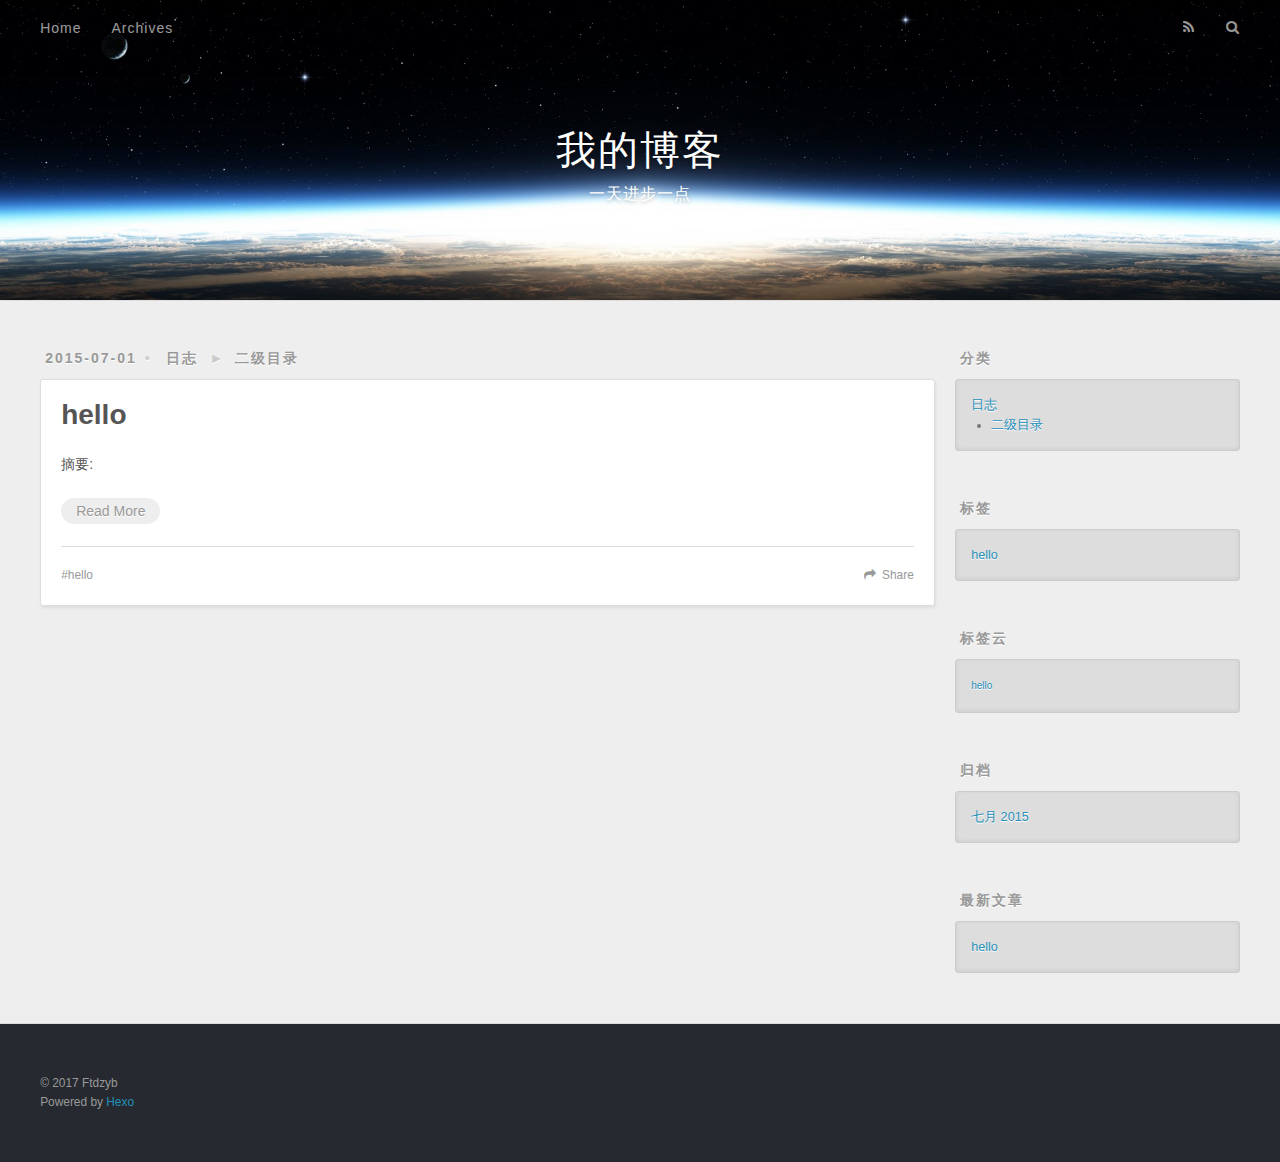
==== index.html @ 3e860e6c "Site updated: 2017-02-09 16:18:36" ====
<!DOCTYPE html>
<html>
<head>
  <meta charset="utf-8">
  
  <title>我的博客</title>
  <meta name="viewport" content="width=device-width, initial-scale=1, maximum-scale=1">
  <meta name="description" content="记录生活点滴">
<meta property="og:type" content="website">
<meta property="og:title" content="我的博客">
<meta property="og:url" content="https://ftdzyb.github.io/index.html">
<meta property="og:site_name" content="我的博客">
<meta property="og:description" content="记录生活点滴">
<meta name="twitter:card" content="summary">
<meta name="twitter:title" content="我的博客">
<meta name="twitter:description" content="记录生活点滴">
  
    <link rel="alternate" href="/atom.xml" title="我的博客" type="application/atom+xml">
  
  
    <link rel="icon" href="/favicon.png">
  
  
    <link href="//fonts.googleapis.com/css?family=Source+Code+Pro" rel="stylesheet" type="text/css">
  
  <link rel="stylesheet" href="/css/style.css">
  

</head>

<body>
  <div id="container">
    <div id="wrap">
      <header id="header">
  <div id="banner"></div>
  <div id="header-outer" class="outer">
    <div id="header-title" class="inner">
      <h1 id="logo-wrap">
        <a href="/" id="logo">我的博客</a>
      </h1>
      
        <h2 id="subtitle-wrap">
          <a href="/" id="subtitle">一天进步一点</a>
        </h2>
      
    </div>
    <div id="header-inner" class="inner">
      <nav id="main-nav">
        <a id="main-nav-toggle" class="nav-icon"></a>
        
          <a class="main-nav-link" href="/">Home</a>
        
          <a class="main-nav-link" href="/archives">Archives</a>
        
      </nav>
      <nav id="sub-nav">
        
          <a id="nav-rss-link" class="nav-icon" href="/atom.xml" title="RSS Feed"></a>
        
        <a id="nav-search-btn" class="nav-icon" title="搜索"></a>
      </nav>
      <div id="search-form-wrap">
        <form action="//google.com/search" method="get" accept-charset="UTF-8" class="search-form"><input type="search" name="q" results="0" class="search-form-input" placeholder="Search"><button type="submit" class="search-form-submit">&#xF002;</button><input type="hidden" name="sitesearch" value="https://ftdzyb.github.io"></form>
      </div>
    </div>
  </div>
</header>
      <div class="outer">
        <section id="main">
  
    <article id="post-hello-world" class="article article-type-post" itemscope itemprop="blogPost">
  <div class="article-meta">
    <a href="/2015/07/01/hello-world/" class="article-date">
  <time datetime="2015-07-01T14:37:23.000Z" itemprop="datePublished">2015-07-01</time>
</a>
    
  <div class="article-category">
    <a class="article-category-link" href="/categories/日志/">日志</a>►<a class="article-category-link" href="/categories/日志/二级目录/">二级目录</a>
  </div>

  </div>
  <div class="article-inner">
    
    
      <header class="article-header">
        
  
    <h1 itemprop="name">
      <a class="article-title" href="/2015/07/01/hello-world/">hello</a>
    </h1>
  

      </header>
    
    <div class="article-entry" itemprop="articleBody">
      
        <p>摘要:<br>
        
          <p class="article-more-link">
            <a href="/2015/07/01/hello-world/#more">Read More</a>
          </p>
        
      
    </div>
    <footer class="article-footer">
      <a data-url="https://ftdzyb.github.io/2015/07/01/hello-world/" data-id="ciyy2e02g0000ucvs8beqfg3p" class="article-share-link">Share</a>
      
      
  <ul class="article-tag-list"><li class="article-tag-list-item"><a class="article-tag-list-link" href="/tags/hello/">hello</a></li></ul>

    </footer>
  </div>
  
</article>


  

</section>
        
          <aside id="sidebar">
  
    
  <div class="widget-wrap">
    <h3 class="widget-title">分类</h3>
    <div class="widget">
      <ul class="category-list"><li class="category-list-item"><a class="category-list-link" href="/categories/日志/">日志</a><ul class="category-list-child"><li class="category-list-item"><a class="category-list-link" href="/categories/日志/二级目录/">二级目录</a></li></ul></li></ul>
    </div>
  </div>


  
    
  <div class="widget-wrap">
    <h3 class="widget-title">标签</h3>
    <div class="widget">
      <ul class="tag-list"><li class="tag-list-item"><a class="tag-list-link" href="/tags/hello/">hello</a></li></ul>
    </div>
  </div>


  
    
  <div class="widget-wrap">
    <h3 class="widget-title">标签云</h3>
    <div class="widget tagcloud">
      <a href="/tags/hello/" style="font-size: 10px;">hello</a>
    </div>
  </div>

  
    
  <div class="widget-wrap">
    <h3 class="widget-title">归档</h3>
    <div class="widget">
      <ul class="archive-list"><li class="archive-list-item"><a class="archive-list-link" href="/archives/2015/07/">七月 2015</a></li></ul>
    </div>
  </div>


  
    
  <div class="widget-wrap">
    <h3 class="widget-title">最新文章</h3>
    <div class="widget">
      <ul>
        
          <li>
            <a href="/2015/07/01/hello-world/">hello</a>
          </li>
        
      </ul>
    </div>
  </div>

  
</aside>
        
      </div>
      <footer id="footer">
  
  <div class="outer">
    <div id="footer-info" class="inner">
      &copy; 2017 Ftdzyb<br>
      Powered by <a href="http://hexo.io/" target="_blank">Hexo</a>
    </div>
  </div>
</footer>
    </div>
    <nav id="mobile-nav">
  
    <a href="/" class="mobile-nav-link">Home</a>
  
    <a href="/archives" class="mobile-nav-link">Archives</a>
  
</nav>
    

<script src="//ajax.googleapis.com/ajax/libs/jquery/2.0.3/jquery.min.js"></script>


  <link rel="stylesheet" href="/fancybox/jquery.fancybox.css">
  <script src="/fancybox/jquery.fancybox.pack.js"></script>


<script src="/js/script.js"></script>

  </div>
</body>
</html>
---- css/style.css ----
body {
  width: 100%;
}
body:before,
body:after {
  content: "";
  display: table;
}
body:after {
  clear: both;
}
html,
body,
div,
span,
applet,
object,
iframe,
h1,
h2,
h3,
h4,
h5,
h6,
p,
blockquote,
pre,
a,
abbr,
acronym,
address,
big,
cite,
code,
del,
dfn,
em,
img,
ins,
kbd,
q,
s,
samp,
small,
strike,
strong,
sub,
sup,
tt,
var,
dl,
dt,
dd,
ol,
ul,
li,
fieldset,
form,
label,
legend,
table,
caption,
tbody,
tfoot,
thead,
tr,
th,
td {
  margin: 0;
  padding: 0;
  border: 0;
  outline: 0;
  font-weight: inherit;
  font-style: inherit;
  font-family: inherit;
  font-size: 100%;
  vertical-align: baseline;
}
body {
  line-height: 1;
  color: #000;
  background: #fff;
}
ol,
ul {
  list-style: none;
}
table {
  border-collapse: separate;
  border-spacing: 0;
  vertical-align: middle;
}
caption,
th,
td {
  text-align: left;
  font-weight: normal;
  vertical-align: middle;
}
a img {
  border: none;
}
input,
button {
  margin: 0;
  padding: 0;
}
input::-moz-focus-inner,
button::-moz-focus-inner {
  border: 0;
  padding: 0;
}
@font-face {
  font-family: FontAwesome;
  font-style: normal;
  font-weight: normal;
  src: url("fonts/fontawesome-webfont.eot?v=#4.0.3");
  src: url("fonts/fontawesome-webfont.eot?#iefix&v=#4.0.3") format("embedded-opentype"), url("fonts/fontawesome-webfont.woff?v=#4.0.3") format("woff"), url("fonts/fontawesome-webfont.ttf?v=#4.0.3") format("truetype"), url("fonts/fontawesome-webfont.svg#fontawesomeregular?v=#4.0.3") format("svg");
}
html,
body,
#container {
  height: 100%;
}
body {
  background: #eee;
  font: 14px "Helvetica Neue", Helvetica, Arial, sans-serif;
  -webkit-text-size-adjust: 100%;
}
.outer {
  max-width: 1220px;
  margin: 0 auto;
  padding: 0 20px;
}
.outer:before,
.outer:after {
  content: "";
  display: table;
}
.outer:after {
  clear: both;
}
.inner {
  display: inline;
  float: left;
  width: 98.33333333333333%;
  margin: 0 0.833333333333333%;
}
.left,
.alignleft {
  float: left;
}
.right,
.alignright {
  float: right;
}
.clear {
  clear: both;
}
#container {
  position: relative;
}
.mobile-nav-on {
  overflow: hidden;
}
#wrap {
  height: 100%;
  width: 100%;
  position: absolute;
  top: 0;
  left: 0;
  -webkit-transition: 0.2s ease-out;
  -moz-transition: 0.2s ease-out;
  -ms-transition: 0.2s ease-out;
  transition: 0.2s ease-out;
  z-index: 1;
  background: #eee;
}
.mobile-nav-on #wrap {
  left: 280px;
}
@media screen and (min-width: 768px) {
  #main {
    display: inline;
    float: left;
    width: 73.33333333333333%;
    margin: 0 0.833333333333333%;
  }
}
.article-date,
.article-category-link,
.archive-year,
.widget-title {
  text-decoration: none;
  text-transform: uppercase;
  letter-spacing: 2px;
  color: #999;
  margin-bottom: 1em;
  margin-left: 5px;
  line-height: 1em;
  text-shadow: 0 1px #fff;
  font-weight: bold;
}
.article-inner,
.archive-article-inner {
  background: #fff;
  -webkit-box-shadow: 1px 2px 3px #ddd;
  box-shadow: 1px 2px 3px #ddd;
  border: 1px solid #ddd;
  border-radius: 3px;
}
.article-entry h1,
.widget h1 {
  font-size: 2em;
}
.article-entry h2,
.widget h2 {
  font-size: 1.5em;
}
.article-entry h3,
.widget h3 {
  font-size: 1.3em;
}
.article-entry h4,
.widget h4 {
  font-size: 1.2em;
}
.article-entry h5,
.widget h5 {
  font-size: 1em;
}
.article-entry h6,
.widget h6 {
  font-size: 1em;
  color: #999;
}
.article-entry hr,
.widget hr {
  border: 1px dashed #ddd;
}
.article-entry strong,
.widget strong {
  font-weight: bold;
}
.article-entry em,
.widget em,
.article-entry cite,
.widget cite {
  font-style: italic;
}
.article-entry sup,
.widget sup,
.article-entry sub,
.widget sub {
  font-size: 0.75em;
  line-height: 0;
  position: relative;
  vertical-align: baseline;
}
.article-entry sup,
.widget sup {
  top: -0.5em;
}
.article-entry sub,
.widget sub {
  bottom: -0.2em;
}
.article-entry small,
.widget small {
  font-size: 0.85em;
}
.article-entry acronym,
.widget acronym,
.article-entry abbr,
.widget abbr {
  border-bottom: 1px dotted;
}
.article-entry ul,
.widget ul,
.article-entry ol,
.widget ol,
.article-entry dl,
.widget dl {
  margin: 0 20px;
  line-height: 1.6em;
}
.article-entry ul ul,
.widget ul ul,
.article-entry ol ul,
.widget ol ul,
.article-entry ul ol,
.widget ul ol,
.article-entry ol ol,
.widget ol ol {
  margin-top: 0;
  margin-bottom: 0;
}
.article-entry ul,
.widget ul {
  list-style: disc;
}
.article-entry ol,
.widget ol {
  list-style: decimal;
}
.article-entry dt,
.widget dt {
  font-weight: bold;
}
#header {
  height: 300px;
  position: relative;
  border-bottom: 1px solid #ddd;
}
#header:before,
#header:after {
  content: "";
  position: absolute;
  left: 0;
  right: 0;
  height: 40px;
}
#header:before {
  top: 0;
  background: -webkit-linear-gradient(rgba(0,0,0,0.2), transparent);
  background: -moz-linear-gradient(rgba(0,0,0,0.2), transparent);
  background: -ms-linear-gradient(rgba(0,0,0,0.2), transparent);
  background: linear-gradient(rgba(0,0,0,0.2), transparent);
}
#header:after {
  bottom: 0;
  background: -webkit-linear-gradient(transparent, rgba(0,0,0,0.2));
  background: -moz-linear-gradient(transparent, rgba(0,0,0,0.2));
  background: -ms-linear-gradient(transparent, rgba(0,0,0,0.2));
  background: linear-gradient(transparent, rgba(0,0,0,0.2));
}
#header-outer {
  height: 100%;
  position: relative;
}
#header-inner {
  position: relative;
  overflow: hidden;
}
#banner {
  position: absolute;
  top: 0;
  left: 0;
  width: 100%;
  height: 100%;
  background: url("images/banner.jpg") center #000;
  -webkit-background-size: cover;
  -moz-background-size: cover;
  background-size: cover;
  z-index: -1;
}
#header-title {
  text-align: center;
  height: 40px;
  position: absolute;
  top: 50%;
  left: 0;
  margin-top: -20px;
}
#logo,
#subtitle {
  text-decoration: none;
  color: #fff;
  font-weight: 300;
  text-shadow: 0 1px 4px rgba(0,0,0,0.3);
}
#logo {
  font-size: 40px;
  line-height: 40px;
  letter-spacing: 2px;
}
#subtitle {
  font-size: 16px;
  line-height: 16px;
  letter-spacing: 1px;
}
#subtitle-wrap {
  margin-top: 16px;
}
#main-nav {
  float: left;
  margin-left: -15px;
}
.nav-icon,
.main-nav-link {
  float: left;
  color: #fff;
  opacity: 0.6;
  text-decoration: none;
  text-shadow: 0 1px rgba(0,0,0,0.2);
  -webkit-transition: opacity 0.2s;
  -moz-transition: opacity 0.2s;
  -ms-transition: opacity 0.2s;
  transition: opacity 0.2s;
  display: block;
  padding: 20px 15px;
}
.nav-icon:hover,
.main-nav-link:hover {
  opacity: 1;
}
.nav-icon {
  font-family: FontAwesome;
  text-align: center;
  font-size: 14px;
  width: 14px;
  height: 14px;
  padding: 20px 15px;
  position: relative;
  cursor: pointer;
}
.main-nav-link {
  font-weight: 300;
  letter-spacing: 1px;
}
@media screen and (max-width: 479px) {
  .main-nav-link {
    display: none;
  }
}
#main-nav-toggle {
  display: none;
}
#main-nav-toggle:before {
  content: "\f0c9";
}
@media screen and (max-width: 479px) {
  #main-nav-toggle {
    display: block;
  }
}
#sub-nav {
  float: right;
  margin-right: -15px;
}
#nav-rss-link:before {
  content: "\f09e";
}
#nav-search-btn:before {
  content: "\f002";
}
#search-form-wrap {
  position: absolute;
  top: 15px;
  width: 150px;
  height: 30px;
  right: -150px;
  opacity: 0;
  -webkit-transition: 0.2s ease-out;
  -moz-transition: 0.2s ease-out;
  -ms-transition: 0.2s ease-out;
  transition: 0.2s ease-out;
}
#search-form-wrap.on {
  opacity: 1;
  right: 0;
}
@media screen and (max-width: 479px) {
  #search-form-wrap {
    width: 100%;
    right: -100%;
  }
}
.search-form {
  position: absolute;
  top: 0;
  left: 0;
  right: 0;
  background: #fff;
  padding: 5px 15px;
  border-radius: 15px;
  -webkit-box-shadow: 0 0 10px rgba(0,0,0,0.3);
  box-shadow: 0 0 10px rgba(0,0,0,0.3);
}
.search-form-input {
  border: none;
  background: none;
  color: #555;
  width: 100%;
  font: 13px "Helvetica Neue", Helvetica, Arial, sans-serif;
  outline: none;
}
.search-form-input::-webkit-search-results-decoration,
.search-form-input::-webkit-search-cancel-button {
  -webkit-appearance: none;
}
.search-form-submit {
  position: absolute;
  top: 50%;
  right: 10px;
  margin-top: -7px;
  font: 13px FontAwesome;
  border: none;
  background: none;
  color: #bbb;
  cursor: pointer;
}
.search-form-submit:hover,
.search-form-submit:focus {
  color: #777;
}
.article {
  margin: 50px 0;
}
.article-inner {
  overflow: hidden;
}
.article-meta:before,
.article-meta:after {
  content: "";
  display: table;
}
.article-meta:after {
  clear: both;
}
.article-date {
  float: left;
}
.article-category {
  float: left;
  line-height: 1em;
  color: #ccc;
  text-shadow: 0 1px #fff;
  margin-left: 8px;
}
.article-category:before {
  content: "\2022";
}
.article-category-link {
  margin: 0 12px 1em;
}
.article-header {
  padding: 20px 20px 0;
}
.article-title {
  text-decoration: none;
  font-size: 2em;
  font-weight: bold;
  color: #555;
  line-height: 1.1em;
  -webkit-transition: color 0.2s;
  -moz-transition: color 0.2s;
  -ms-transition: color 0.2s;
  transition: color 0.2s;
}
a.article-title:hover {
  color: #258fb8;
}
.article-entry {
  color: #555;
  padding: 0 20px;
}
.article-entry:before,
.article-entry:after {
  content: "";
  display: table;
}
.article-entry:after {
  clear: both;
}
.article-entry p,
.article-entry table {
  line-height: 1.6em;
  margin: 1.6em 0;
}
.article-entry h1,
.article-entry h2,
.article-entry h3,
.article-entry h4,
.article-entry h5,
.article-entry h6 {
  font-weight: bold;
}
.article-entry h1,
.article-entry h2,
.article-entry h3,
.article-entry h4,
.article-entry h5,
.article-entry h6 {
  line-height: 1.1em;
  margin: 1.1em 0;
}
.article-entry a {
  color: #258fb8;
  text-decoration: none;
}
.article-entry a:hover {
  text-decoration: underline;
}
.article-entry ul,
.article-entry ol,
.article-entry dl {
  margin-top: 1.6em;
  margin-bottom: 1.6em;
}
.article-entry img,
.article-entry video {
  max-width: 100%;
  height: auto;
  display: block;
  margin: auto;
}
.article-entry iframe {
  border: none;
}
.article-entry table {
  width: 100%;
  border-collapse: collapse;
  border-spacing: 0;
}
.article-entry th {
  font-weight: bold;
  border-bottom: 3px solid #ddd;
  padding-bottom: 0.5em;
}
.article-entry td {
  border-bottom: 1px solid #ddd;
  padding: 10px 0;
}
.article-entry blockquote {
  font-family: Georgia, "Times New Roman", serif;
  font-size: 1.4em;
  margin: 1.6em 20px;
  text-align: center;
}
.article-entry blockquote footer {
  font-size: 14px;
  margin: 1.6em 0;
  font-family: "Helvetica Neue", Helvetica, Arial, sans-serif;
}
.article-entry blockquote footer cite:before {
  content: "—";
  padding: 0 0.5em;
}
.article-entry .pullquote {
  text-align: left;
  width: 45%;
  margin: 0;
}
.article-entry .pullquote.left {
  margin-left: 0.5em;
  margin-right: 1em;
}
.article-entry .pullquote.right {
  margin-right: 0.5em;
  margin-left: 1em;
}
.article-entry .caption {
  color: #999;
  display: block;
  font-size: 0.9em;
  margin-top: 0.5em;
  position: relative;
  text-align: center;
}
.article-entry .video-container {
  position: relative;
  padding-top: 56.25%;
  height: 0;
  overflow: hidden;
}
.article-entry .video-container iframe,
.article-entry .video-container object,
.article-entry .video-container embed {
  position: absolute;
  top: 0;
  left: 0;
  width: 100%;
  height: 100%;
  margin-top: 0;
}
.article-more-link a {
  display: inline-block;
  line-height: 1em;
  padding: 6px 15px;
  border-radius: 15px;
  background: #eee;
  color: #999;
  text-shadow: 0 1px #fff;
  text-decoration: none;
}
.article-more-link a:hover {
  background: #258fb8;
  color: #fff;
  text-decoration: none;
  text-shadow: 0 1px #1e7293;
}
.article-footer {
  font-size: 0.85em;
  line-height: 1.6em;
  border-top: 1px solid #ddd;
  padding-top: 1.6em;
  margin: 0 20px 20px;
}
.article-footer:before,
.article-footer:after {
  content: "";
  display: table;
}
.article-footer:after {
  clear: both;
}
.article-footer a {
  color: #999;
  text-decoration: none;
}
.article-footer a:hover {
  color: #555;
}
.article-tag-list-item {
  float: left;
  margin-right: 10px;
}
.article-tag-list-link:before {
  content: "#";
}
.article-comment-link {
  float: right;
}
.article-comment-link:before {
  content: "\f075";
  font-family: FontAwesome;
  padding-right: 8px;
}
.article-share-link {
  cursor: pointer;
  float: right;
  margin-left: 20px;
}
.article-share-link:before {
  content: "\f064";
  font-family: FontAwesome;
  padding-right: 6px;
}
#article-nav {
  position: relative;
}
#article-nav:before,
#article-nav:after {
  content: "";
  display: table;
}
#article-nav:after {
  clear: both;
}
@media screen and (min-width: 768px) {
  #article-nav {
    margin: 50px 0;
  }
  #article-nav:before {
    width: 8px;
    height: 8px;
    position: absolute;
    top: 50%;
    left: 50%;
    margin-top: -4px;
    margin-left: -4px;
    content: "";
    border-radius: 50%;
    background: #ddd;
    -webkit-box-shadow: 0 1px 2px #fff;
    box-shadow: 0 1px 2px #fff;
  }
}
.article-nav-link-wrap {
  text-decoration: none;
  text-shadow: 0 1px #fff;
  color: #999;
  -webkit-box-sizing: border-box;
  -moz-box-sizing: border-box;
  box-sizing: border-box;
  margin-top: 50px;
  text-align: center;
  display: block;
}
.article-nav-link-wrap:hover {
  color: #555;
}
@media screen and (min-width: 768px) {
  .article-nav-link-wrap {
    width: 50%;
    margin-top: 0;
  }
}
@media screen and (min-width: 768px) {
  #article-nav-newer {
    float: left;
    text-align: right;
    padding-right: 20px;
  }
}
@media screen and (min-width: 768px) {
  #article-nav-older {
    float: right;
    text-align: left;
    padding-left: 20px;
  }
}
.article-nav-caption {
  text-transform: uppercase;
  letter-spacing: 2px;
  color: #ddd;
  line-height: 1em;
  font-weight: bold;
}
#article-nav-newer .article-nav-caption {
  margin-right: -2px;
}
.article-nav-title {
  font-size: 0.85em;
  line-height: 1.6em;
  margin-top: 0.5em;
}
.article-share-box {
  position: absolute;
  display: none;
  background: #fff;
  -webkit-box-shadow: 1px 2px 10px rgba(0,0,0,0.2);
  box-shadow: 1px 2px 10px rgba(0,0,0,0.2);
  border-radius: 3px;
  margin-left: -145px;
  overflow: hidden;
  z-index: 1;
}
.article-share-box.on {
  display: block;
}
.article-share-input {
  width: 100%;
  background: none;
  -webkit-box-sizing: border-box;
  -moz-box-sizing: border-box;
  box-sizing: border-box;
  font: 14px "Helvetica Neue", Helvetica, Arial, sans-serif;
  padding: 0 15px;
  color: #555;
  outline: none;
  border: 1px solid #ddd;
  border-radius: 3px 3px 0 0;
  height: 36px;
  line-height: 36px;
}
.article-share-links {
  background: #eee;
}
.article-share-links:before,
.article-share-links:after {
  content: "";
  display: table;
}
.article-share-links:after {
  clear: both;
}
.article-share-twitter,
.article-share-facebook,
.article-share-pinterest,
.article-share-google {
  width: 50px;
  height: 36px;
  display: block;
  float: left;
  position: relative;
  color: #999;
  text-shadow: 0 1px #fff;
}
.article-share-twitter:before,
.article-share-facebook:before,
.article-share-pinterest:before,
.article-share-google:before {
  font-size: 20px;
  font-family: FontAwesome;
  width: 20px;
  height: 20px;
  position: absolute;
  top: 50%;
  left: 50%;
  margin-top: -10px;
  margin-left: -10px;
  text-align: center;
}
.article-share-twitter:hover,
.article-share-facebook:hover,
.article-share-pinterest:hover,
.article-share-google:hover {
  color: #fff;
}
.article-share-twitter:before {
  content: "\f099";
}
.article-share-twitter:hover {
  background: #00aced;
  text-shadow: 0 1px #008abe;
}
.article-share-facebook:before {
  content: "\f09a";
}
.article-share-facebook:hover {
  background: #3b5998;
  text-shadow: 0 1px #2f477a;
}
.article-share-pinterest:before {
  content: "\f0d2";
}
.article-share-pinterest:hover {
  background: #cb2027;
  text-shadow: 0 1px #a21a1f;
}
.article-share-google:before {
  content: "\f0d5";
}
.article-share-google:hover {
  background: #dd4b39;
  text-shadow: 0 1px #be3221;
}
.article-gallery {
  background: #000;
  position: relative;
}
.article-gallery-photos {
  position: relative;
  overflow: hidden;
}
.article-gallery-img {
  display: none;
  max-width: 100%;
}
.article-gallery-img:first-child {
  display: block;
}
.article-gallery-img.loaded {
  position: absolute;
  display: block;
}
.article-gallery-img img {
  display: block;
  max-width: 100%;
  margin: 0 auto;
}
#comments {
  background: #fff;
  -webkit-box-shadow: 1px 2px 3px #ddd;
  box-shadow: 1px 2px 3px #ddd;
  padding: 20px;
  border: 1px solid #ddd;
  border-radius: 3px;
  margin: 50px 0;
}
#comments a {
  color: #258fb8;
}
.archives-wrap {
  margin: 50px 0;
}
.archives:before,
.archives:after {
  content: "";
  display: table;
}
.archives:after {
  clear: both;
}
.archive-year-wrap {
  margin-bottom: 1em;
}
.archives {
  -webkit-column-gap: 10px;
  -moz-column-gap: 10px;
  column-gap: 10px;
}
@media screen and (min-width: 480px) and (max-width: 767px) {
  .archives {
    -webkit-column-count: 2;
    -moz-column-count: 2;
    column-count: 2;
  }
}
@media screen and (min-width: 768px) {
  .archives {
    -webkit-column-count: 3;
    -moz-column-count: 3;
    column-count: 3;
  }
}
.archive-article {
  -webkit-column-break-inside: avoid;
  page-break-inside: avoid;
  overflow: hidden;
  break-inside: avoid-column;
}
.archive-article-inner {
  padding: 10px;
  margin-bottom: 15px;
}
.archive-article-title {
  text-decoration: none;
  font-weight: bold;
  color: #555;
  -webkit-transition: color 0.2s;
  -moz-transition: color 0.2s;
  -ms-transition: color 0.2s;
  transition: color 0.2s;
  line-height: 1.6em;
}
.archive-article-title:hover {
  color: #258fb8;
}
.archive-article-footer {
  margin-top: 1em;
}
.archive-article-date {
  color: #999;
  text-decoration: none;
  font-size: 0.85em;
  line-height: 1em;
  margin-bottom: 0.5em;
  display: block;
}
#page-nav {
  margin: 50px auto;
  background: #fff;
  -webkit-box-shadow: 1px 2px 3px #ddd;
  box-shadow: 1px 2px 3px #ddd;
  border: 1px solid #ddd;
  border-radius: 3px;
  text-align: center;
  color: #999;
  overflow: hidden;
}
#page-nav:before,
#page-nav:after {
  content: "";
  display: table;
}
#page-nav:after {
  clear: both;
}
#page-nav a,
#page-nav span {
  padding: 10px 20px;
  line-height: 1;
  height: 2ex;
}
#page-nav a {
  color: #999;
  text-decoration: none;
}
#page-nav a:hover {
  background: #999;
  color: #fff;
}
#page-nav .prev {
  float: left;
}
#page-nav .next {
  float: right;
}
#page-nav .page-number {
  display: inline-block;
}
@media screen and (max-width: 479px) {
  #page-nav .page-number {
    display: none;
  }
}
#page-nav .current {
  color: #555;
  font-weight: bold;
}
#page-nav .space {
  color: #ddd;
}
#footer {
  background: #262a30;
  padding: 50px 0;
  border-top: 1px solid #ddd;
  color: #999;
}
#footer a {
  color: #258fb8;
  text-decoration: none;
}
#footer a:hover {
  text-decoration: underline;
}
#footer-info {
  line-height: 1.6em;
  font-size: 0.85em;
}
.article-entry pre,
.article-entry .highlight {
  background: #2d2d2d;
  margin: 0 -20px;
  padding: 15px 20px;
  border-style: solid;
  border-color: #ddd;
  border-width: 1px 0;
  overflow: auto;
  color: #ccc;
  line-height: 22.400000000000002px;
}
.article-entry .highlight .gutter pre,
.article-entry .gist .gist-file .gist-data .line-numbers {
  color: #666;
  font-size: 0.85em;
}
.article-entry pre,
.article-entry code {
  font-family: "Source Code Pro", Consolas, Monaco, Menlo, Consolas, monospace;
}
.article-entry code {
  background: #eee;
  text-shadow: 0 1px #fff;
  padding: 0 0.3em;
}
.article-entry pre code {
  background: none;
  text-shadow: none;
  padding: 0;
}
.article-entry .highlight pre {
  border: none;
  margin: 0;
  padding: 0;
}
.article-entry .highlight table {
  margin: 0;
  width: auto;
}
.article-entry .highlight td {
  border: none;
  padding: 0;
}
.article-entry .highlight figcaption {
  font-size: 0.85em;
  color: #999;
  line-height: 1em;
  margin-bottom: 1em;
}
.article-entry .highlight figcaption:before,
.article-entry .highlight figcaption:after {
  content: "";
  display: table;
}
.article-entry .highlight figcaption:after {
  clear: both;
}
.article-entry .highlight figcaption a {
  float: right;
}
.article-entry .highlight .gutter pre {
  text-align: right;
  padding-right: 20px;
}
.article-entry .highlight .line {
  height: 22.400000000000002px;
}
.article-entry .highlight .line.marked {
  background: #515151;
}
.article-entry .gist {
  margin: 0 -20px;
  border-style: solid;
  border-color: #ddd;
  border-width: 1px 0;
  background: #2d2d2d;
  padding: 15px 20px 15px 0;
}
.article-entry .gist .gist-file {
  border: none;
  font-family: "Source Code Pro", Consolas, Monaco, Menlo, Consolas, monospace;
  margin: 0;
}
.article-entry .gist .gist-file .gist-data {
  background: none;
  border: none;
}
.article-entry .gist .gist-file .gist-data .line-numbers {
  background: none;
  border: none;
  padding: 0 20px 0 0;
}
.article-entry .gist .gist-file .gist-data .line-data {
  padding: 0 !important;
}
.article-entry .gist .gist-file .highlight {
  margin: 0;
  padding: 0;
  border: none;
}
.article-entry .gist .gist-file .gist-meta {
  background: #2d2d2d;
  color: #999;
  font: 0.85em "Helvetica Neue", Helvetica, Arial, sans-serif;
  text-shadow: 0 0;
  padding: 0;
  margin-top: 1em;
  margin-left: 20px;
}
.article-entry .gist .gist-file .gist-meta a {
  color: #258fb8;
  font-weight: normal;
}
.article-entry .gist .gist-file .gist-meta a:hover {
  text-decoration: underline;
}
pre .comment,
pre .title {
  color: #999;
}
pre .variable,
pre .attribute,
pre .tag,
pre .regexp,
pre .ruby .constant,
pre .xml .tag .title,
pre .xml .pi,
pre .xml .doctype,
pre .html .doctype,
pre .css .id,
pre .css .class,
pre .css .pseudo {
  color: #f2777a;
}
pre .number,
pre .preprocessor,
pre .built_in,
pre .literal,
pre .params,
pre .constant {
  color: #f99157;
}
pre .class,
pre .ruby .class .title,
pre .css .rules .attribute {
  color: #9c9;
}
pre .string,
pre .value,
pre .inheritance,
pre .header,
pre .ruby .symbol,
pre .xml .cdata {
  color: #9c9;
}
pre .css .hexcolor {
  color: #6cc;
}
pre .function,
pre .python .decorator,
pre .python .title,
pre .ruby .function .title,
pre .ruby .title .keyword,
pre .perl .sub,
pre .javascript .title,
pre .coffeescript .title {
  color: #69c;
}
pre .keyword,
pre .javascript .function {
  color: #c9c;
}
@media screen and (max-width: 479px) {
  #mobile-nav {
    position: absolute;
    top: 0;
    left: 0;
    width: 280px;
    height: 100%;
    background: #191919;
    border-right: 1px solid #fff;
  }
}
@media screen and (max-width: 479px) {
  .mobile-nav-link {
    display: block;
    color: #999;
    text-decoration: none;
    padding: 15px 20px;
    font-weight: bold;
  }
  .mobile-nav-link:hover {
    color: #fff;
  }
}
@media screen and (min-width: 768px) {
  #sidebar {
    display: inline;
    float: left;
    width: 23.333333333333332%;
    margin: 0 0.833333333333333%;
  }
}
.widget-wrap {
  margin: 50px 0;
}
.widget {
  color: #777;
  text-shadow: 0 1px #fff;
  background: #ddd;
  -webkit-box-shadow: 0 -1px 4px #ccc inset;
  box-shadow: 0 -1px 4px #ccc inset;
  border: 1px solid #ccc;
  padding: 15px;
  border-radius: 3px;
}
.widget a {
  color: #258fb8;
  text-decoration: none;
}
.widget a:hover {
  text-decoration: underline;
}
.widget ul ul,
.widget ol ul,
.widget dl ul,
.widget ul ol,
.widget ol ol,
.widget dl ol,
.widget ul dl,
.widget ol dl,
.widget dl dl {
  margin-left: 15px;
  list-style: disc;
}
.widget {
  line-height: 1.6em;
  word-wrap: break-word;
  font-size: 0.9em;
}
.widget ul,
.widget ol {
  list-style: none;
  margin: 0;
}
.widget ul ul,
.widget ol ul,
.widget ul ol,
.widget ol ol {
  margin: 0 20px;
}
.widget ul ul,
.widget ol ul {
  list-style: disc;
}
.widget ul ol,
.widget ol ol {
  list-style: decimal;
}
.category-list-count,
.tag-list-count,
.archive-list-count {
  padding-left: 5px;
  color: #999;
  font-size: 0.85em;
}
.category-list-count:before,
.tag-list-count:before,
.archive-list-count:before {
  content: "(";
}
.category-list-count:after,
.tag-list-count:after,
.archive-list-count:after {
  content: ")";
}
.tagcloud a {
  margin-right: 5px;
  display: inline-block;
}
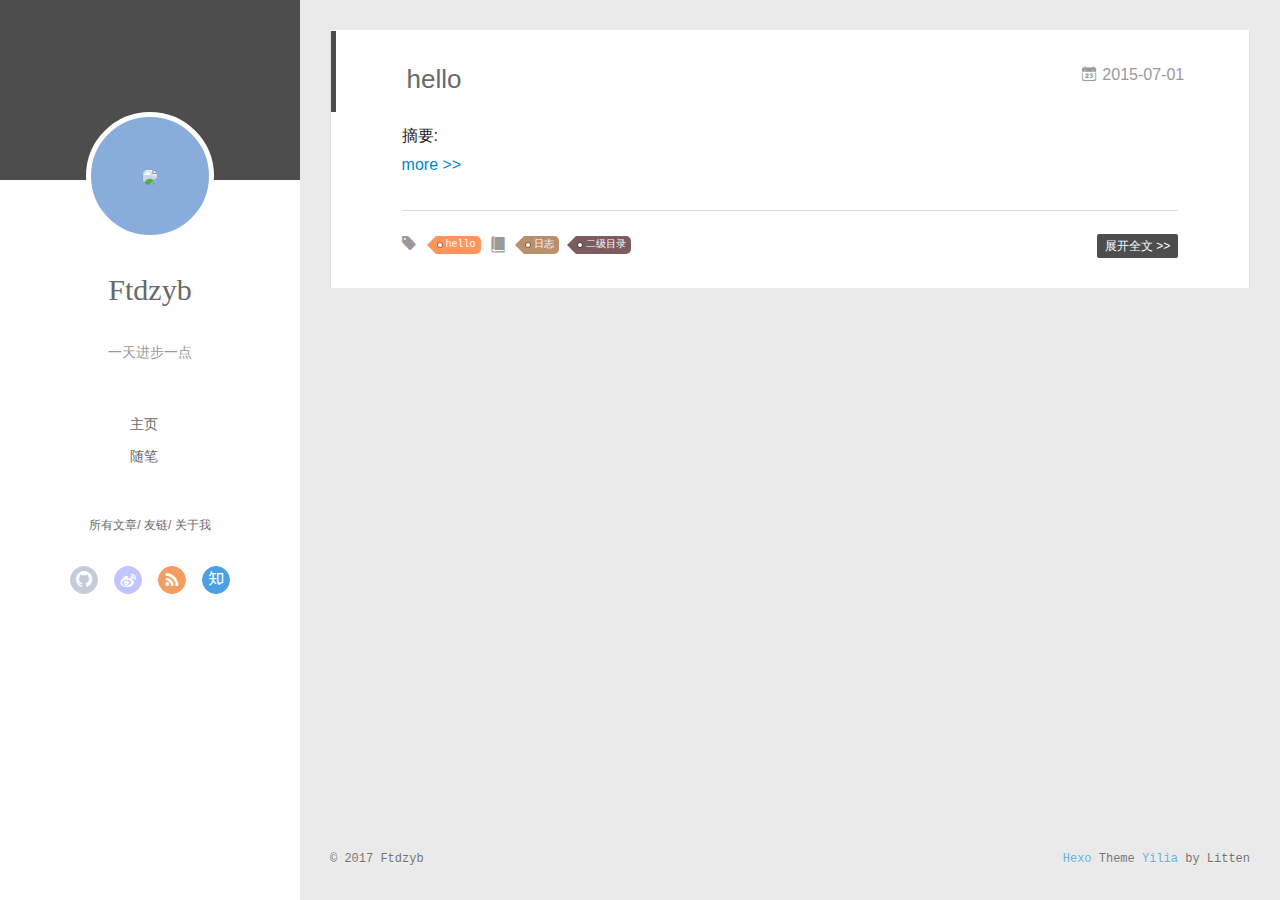
==== commit 18769cec: "Site updated: 2017-02-09 17:00:17" ====
--- a/index.html
+++ b/index.html
@@ -3,6 +3,9 @@
 <head>
   <meta charset="utf-8">
   
+  <meta name="renderer" content="webkit">
+  <meta http-equiv="X-UA-Compatible" content="IE=edge" >
+  <link rel="dns-prefetch" href="https://ftdzyb.github.io">
   <title>我的博客</title>
   <meta name="viewport" content="width=device-width, initial-scale=1, maximum-scale=1">
   <meta name="description" content="记录生活点滴">
@@ -15,72 +18,148 @@
 <meta name="twitter:title" content="我的博客">
 <meta name="twitter:description" content="记录生活点滴">
   
-    <link rel="alternate" href="/atom.xml" title="我的博客" type="application/atom+xml">
+    <link rel="alternative" href="/atom.xml" title="我的博客" type="application/atom+xml">
   
   
     <link rel="icon" href="/favicon.png">
   
-  
-    <link href="//fonts.googleapis.com/css?family=Source+Code+Pro" rel="stylesheet" type="text/css">
-  
-  <link rel="stylesheet" href="/css/style.css">
+  <link rel="stylesheet" type="text/css" href="/./main.2d7529.css">
+  <style type="text/css">
+  
+    #container.show {
+      background: linear-gradient(200deg,#a0cfe4,#e8c37e);
+    }
+  </style>
+  
+
   
 
 </head>
 
 <body>
-  <div id="container">
-    <div id="wrap">
-      <header id="header">
-  <div id="banner"></div>
-  <div id="header-outer" class="outer">
-    <div id="header-title" class="inner">
-      <h1 id="logo-wrap">
-        <a href="/" id="logo">我的博客</a>
-      </h1>
-      
-        <h2 id="subtitle-wrap">
-          <a href="/" id="subtitle">一天进步一点</a>
-        </h2>
-      
-    </div>
-    <div id="header-inner" class="inner">
-      <nav id="main-nav">
-        <a id="main-nav-toggle" class="nav-icon"></a>
-        
-          <a class="main-nav-link" href="/">Home</a>
-        
-          <a class="main-nav-link" href="/archives">Archives</a>
-        
-      </nav>
-      <nav id="sub-nav">
-        
-          <a id="nav-rss-link" class="nav-icon" href="/atom.xml" title="RSS Feed"></a>
-        
-        <a id="nav-search-btn" class="nav-icon" title="搜索"></a>
-      </nav>
-      <div id="search-form-wrap">
-        <form action="//google.com/search" method="get" accept-charset="UTF-8" class="search-form"><input type="search" name="q" results="0" class="search-form-input" placeholder="Search"><button type="submit" class="search-form-submit">&#xF002;</button><input type="hidden" name="sitesearch" value="https://ftdzyb.github.io"></form>
-      </div>
-    </div>
-  </div>
-</header>
-      <div class="outer">
-        <section id="main">
-  
-    <article id="post-hello-world" class="article article-type-post" itemscope itemprop="blogPost">
-  <div class="article-meta">
-    <a href="/2015/07/01/hello-world/" class="article-date">
-  <time datetime="2015-07-01T14:37:23.000Z" itemprop="datePublished">2015-07-01</time>
-</a>
-    
-  <div class="article-category">
-    <a class="article-category-link" href="/categories/日志/">日志</a>►<a class="article-category-link" href="/categories/日志/二级目录/">二级目录</a>
-  </div>
-
-  </div>
+  <div id="container" q-class="show:isCtnShow">
+    <canvas id="anm-canvas" class="anm-canvas"></canvas>
+    <div class="left-col" q-class="show:isShow">
+      
+<div class="overlay" style="background: #4d4d4d"></div>
+<div class="intrude-less">
+	<header id="header" class="inner">
+		<a href="/" class="profilepic">
+			<img src="null" class="js-avatar">
+		</a>
+		<hgroup>
+		  <h1 class="header-author"><a href="/">Ftdzyb</a></h1>
+		</hgroup>
+		
+		<p class="header-subtitle">一天进步一点</p>
+		
+
+		<nav class="header-menu">
+			<ul>
+			
+				<li><a href="/">主页</a></li>
+	        
+				<li><a href="/tags/随笔/">随笔</a></li>
+	        
+			</ul>
+		</nav>
+		<nav class="header-smart-menu">
+    		
+    			
+    			<a q-on="click: openSlider(e, 'innerArchive')" href="javascript:void(0)">所有文章</a>
+    			
+            
+    			
+    			<a q-on="click: openSlider(e, 'friends')" href="javascript:void(0)">友链</a>
+    			
+            
+    			
+    			<a q-on="click: openSlider(e, 'aboutme')" href="javascript:void(0)">关于我</a>
+    			
+            
+		</nav>
+		<nav class="header-nav">
+			<div class="social">
+				
+					<a class="github" target="_blank" href="#" title="github"><i class="icon-github"></i></a>
+		        
+					<a class="weibo" target="_blank" href="#" title="weibo"><i class="icon-weibo"></i></a>
+		        
+					<a class="rss" target="_blank" href="#" title="rss"><i class="icon-rss"></i></a>
+		        
+					<a class="zhihu" target="_blank" href="#" title="zhihu"><i class="icon-zhihu"></i></a>
+		        
+			</div>
+		</nav>
+	</header>		
+</div>
+
+    </div>
+    <div class="mid-col" q-class="show:isShow,hide:isShow|isFalse">
+      
+<nav id="mobile-nav">
+  	<div class="overlay js-overlay" style="background: #4d4d4d"></div>
+	<div class="btnctn js-mobile-btnctn">
+  		<div class="slider-trigger list" q-on="click: openSlider(e)"><i class="icon icon-sort"></i></div>
+	</div>
+	<div class="intrude-less">
+		<header id="header" class="inner">
+			<div class="profilepic">
+				<img src="null" class="js-avatar">
+			</div>
+			<hgroup>
+			  <h1 class="header-author js-header-author">Ftdzyb</h1>
+			</hgroup>
+			
+			<p class="header-subtitle"><i class="icon icon-quo-left"></i>一天进步一点<i class="icon icon-quo-right"></i></p>
+			
+			
+			
+				
+			
+				
+			
+			
+			
+			<nav class="header-nav">
+				<div class="social">
+					
+						<a class="github" target="_blank" href="#" title="github"><i class="icon-github"></i></a>
+			        
+						<a class="weibo" target="_blank" href="#" title="weibo"><i class="icon-weibo"></i></a>
+			        
+						<a class="rss" target="_blank" href="#" title="rss"><i class="icon-rss"></i></a>
+			        
+						<a class="zhihu" target="_blank" href="#" title="zhihu"><i class="icon-zhihu"></i></a>
+			        
+				</div>
+			</nav>
+
+			<nav class="header-menu js-header-menu">
+				<ul style="width: 50%">
+				
+				
+					<li style="width: 50%"><a href="/">主页</a></li>
+		        
+					<li style="width: 50%"><a href="/tags/随笔/">随笔</a></li>
+		        
+				</ul>
+			</nav>
+		</header>				
+	</div>
+	<div class="mobile-mask" style="display:none" q-show="isShow"></div>
+</nav>
+
+      <div id="wrapper" class="body-wrap">
+        <div class="menu-l">
+          <div class="canvas-wrap">
+            <canvas data-colors="#eaeaea" data-sectionHeight="100" data-contentId="js-content" id="myCanvas1" class="anm-canvas"></canvas>
+          </div>
+          <div id="js-content" class="content-ll">
+            
+  
+    <article id="post-hello-world" class="article article-type-post  article-index" itemscope itemprop="blogPost">
   <div class="article-inner">
-    
     
       <header class="article-header">
         
@@ -90,121 +169,319 @@
     </h1>
   
 
+        
+        <a href="/2015/07/01/hello-world/" class="archive-article-date">
+  	<time datetime="2015-07-01T14:37:23.000Z" itemprop="datePublished"><i class="icon-calendar icon"></i>2015-07-01</time>
+</a>
+        
       </header>
     
     <div class="article-entry" itemprop="articleBody">
       
         <p>摘要:<br>
         
-          <p class="article-more-link">
-            <a href="/2015/07/01/hello-world/#more">Read More</a>
-          </p>
-        
-      
-    </div>
-    <footer class="article-footer">
-      <a data-url="https://ftdzyb.github.io/2015/07/01/hello-world/" data-id="ciyy2e02g0000ucvs8beqfg3p" class="article-share-link">Share</a>
-      
-      
-  <ul class="article-tag-list"><li class="article-tag-list-item"><a class="article-tag-list-link" href="/tags/hello/">hello</a></li></ul>
-
-    </footer>
+          <a class="article-more-a" href="/2015/07/01/hello-world/#more">more >></a>
+        
+      
+
+      
+    </div>
+    <div class="article-info article-info-index">
+      
+      
+	<div class="article-tag tagcloud">
+		<i class="icon-price-tags icon"></i>
+		<ul class="article-tag-list">
+			 
+        		<li class="article-tag-list-item">
+        			<a href="javascript:void(0)" class="js-tag article-tag-list-link color1">hello</a>
+        		</li>
+      		
+		</ul>
+	</div>
+
+      
+	<div class="article-category tagcloud">
+		<i class="icon-book icon"></i>
+		<ul class="article-tag-list">
+			 
+        		<li class="article-tag-list-item">
+        			<a href="/categories/日志/" class="article-tag-list-link color3">日志</a>
+        		</li>
+      		 
+        		<li class="article-tag-list-item">
+        			<a href="/categories/二级目录/" class="article-tag-list-link color5">二级目录</a>
+        		</li>
+      		
+		</ul>
+	</div>
+
+
+      
+        <p class="article-more-link">
+          <a class="article-more-a" href="/2015/07/01/hello-world/">展开全文 >></a>
+        </p>
+      
+
+      
+      <div class="clearfix"></div>
+    </div>
   </div>
-  
 </article>
 
 
-  
-
-</section>
-        
-          <aside id="sidebar">
-  
-    
-  <div class="widget-wrap">
-    <h3 class="widget-title">分类</h3>
-    <div class="widget">
-      <ul class="category-list"><li class="category-list-item"><a class="category-list-link" href="/categories/日志/">日志</a><ul class="category-list-child"><li class="category-list-item"><a class="category-list-link" href="/categories/日志/二级目录/">二级目录</a></li></ul></li></ul>
-    </div>
-  </div>
-
-
-  
-    
-  <div class="widget-wrap">
-    <h3 class="widget-title">标签</h3>
-    <div class="widget">
-      <ul class="tag-list"><li class="tag-list-item"><a class="tag-list-link" href="/tags/hello/">hello</a></li></ul>
-    </div>
-  </div>
-
-
-  
-    
-  <div class="widget-wrap">
-    <h3 class="widget-title">标签云</h3>
-    <div class="widget tagcloud">
-      <a href="/tags/hello/" style="font-size: 10px;">hello</a>
-    </div>
-  </div>
-
-  
-    
-  <div class="widget-wrap">
-    <h3 class="widget-title">归档</h3>
-    <div class="widget">
-      <ul class="archive-list"><li class="archive-list-item"><a class="archive-list-link" href="/archives/2015/07/">七月 2015</a></li></ul>
-    </div>
-  </div>
-
-
-  
-    
-  <div class="widget-wrap">
-    <h3 class="widget-title">最新文章</h3>
-    <div class="widget">
-      <ul>
-        
-          <li>
-            <a href="/2015/07/01/hello-world/">hello</a>
-          </li>
-        
-      </ul>
-    </div>
-  </div>
-
-  
-</aside>
-        
+
+
+
+
+
+
+  
+  
+
+
+          </div>
+        </div>
       </div>
       <footer id="footer">
-  
   <div class="outer">
-    <div id="footer-info" class="inner">
-      &copy; 2017 Ftdzyb<br>
-      Powered by <a href="http://hexo.io/" target="_blank">Hexo</a>
+    <div id="footer-info">
+    	<div class="footer-left">
+    		&copy; 2017 Ftdzyb
+    	</div>
+      	<div class="footer-right">
+      		<a href="http://hexo.io/" target="_blank">Hexo</a>  Theme <a href="https://github.com/litten/hexo-theme-yilia" target="_blank">Yilia</a> by Litten
+      	</div>
     </div>
   </div>
 </footer>
     </div>
-    <nav id="mobile-nav">
-  
-    <a href="/" class="mobile-nav-link">Home</a>
-  
-    <a href="/archives" class="mobile-nav-link">Archives</a>
-  
-</nav>
-    
-
-<script src="//ajax.googleapis.com/ajax/libs/jquery/2.0.3/jquery.min.js"></script>
-
-
-  <link rel="stylesheet" href="/fancybox/jquery.fancybox.css">
-  <script src="/fancybox/jquery.fancybox.pack.js"></script>
-
-
-<script src="/js/script.js"></script>
-
+    <script>
+	var yiliaConfig = {
+		mathjax: false,
+		isHome: true,
+		isPost: false,
+		isArchive: false,
+		isTag: false,
+		isCategory: false,
+		open_in_new: false,
+		root: "/",
+		innerArchive: true,
+		showTags: false
+	}
+</script>
+
+<script>!function(t){function n(r){if(e[r])return e[r].exports;var o=e[r]={exports:{},id:r,loaded:!1};return t[r].call(o.exports,o,o.exports,n),o.loaded=!0,o.exports}var e={};return n.m=t,n.c=e,n.p="./",n(0)}([function(t,n,e){"use strict";function r(t){return t&&t.__esModule?t:{default:t}}function o(t,n){var e=/\/|index.html/g;return t.replace(e,"")===n.replace(e,"")}function i(){for(var t=document.querySelectorAll(".js-header-menu li a"),n=window.location.pathname,e=0,r=t.length;e<r;e++){var i=t[e];o(n,i.getAttribute("href"))&&(0,d.default)(i,"active")}}function u(t){for(var n=t.offsetLeft,e=t.offsetParent;null!==e;)n+=e.offsetLeft,e=e.offsetParent;return n}function f(t){for(var n=t.offsetTop,e=t.offsetParent;null!==e;)n+=e.offsetTop,e=e.offsetParent;return n}function c(t,n,e,r,o){var i=u(t),c=f(t)-n;if(c-e<=o){var a=t.$newDom;a||(a=t.cloneNode(!0),(0,h.default)(t,a),t.$newDom=a,a.style.position="fixed",a.style.top=(e||c)+"px",a.style.left=i+"px",a.style.zIndex=r||2,a.style.width="100%",a.style.color="#fff"),a.style.visibility="visible",t.style.visibility="hidden"}else{t.style.visibility="visible";var s=t.$newDom;s&&(s.style.visibility="hidden")}}function a(){var t=document.querySelector(".js-overlay"),n=document.querySelector(".js-header-menu");c(t,document.body.scrollTop,-63,2,0),c(n,document.body.scrollTop,1,3,0)}function s(){document.querySelector("#container").addEventListener("scroll",function(t){a()}),window.addEventListener("scroll",function(t){a()}),a()}function l(){x.default.versions.mobile&&window.screen.width<800&&(i(),s())}var p=e(71),d=r(p),v=e(72),y=(r(v),e(84)),h=r(y),b=e(69),x=r(b),m=e(75),g=r(m),w=e(70);l(),(0,w.addLoadEvent)(function(){g.default.init()}),t.exports={}},function(t,n){var e=t.exports="undefined"!=typeof window&&window.Math==Math?window:"undefined"!=typeof self&&self.Math==Math?self:Function("return this")();"number"==typeof __g&&(__g=e)},function(t,n){var e={}.hasOwnProperty;t.exports=function(t,n){return e.call(t,n)}},function(t,n,e){var r=e(49),o=e(15);t.exports=function(t){return r(o(t))}},function(t,n,e){t.exports=!e(8)(function(){return 7!=Object.defineProperty({},"a",{get:function(){return 7}}).a})},function(t,n,e){var r=e(6),o=e(12);t.exports=e(4)?function(t,n,e){return r.f(t,n,o(1,e))}:function(t,n,e){return t[n]=e,t}},function(t,n,e){var r=e(10),o=e(30),i=e(24),u=Object.defineProperty;n.f=e(4)?Object.defineProperty:function(t,n,e){if(r(t),n=i(n,!0),r(e),o)try{return u(t,n,e)}catch(t){}if("get"in e||"set"in e)throw TypeError("Accessors not supported!");return"value"in e&&(t[n]=e.value),t}},function(t,n,e){var r=e(22)("wks"),o=e(13),i=e(1).Symbol,u="function"==typeof i,f=t.exports=function(t){return r[t]||(r[t]=u&&i[t]||(u?i:o)("Symbol."+t))};f.store=r},function(t,n){t.exports=function(t){try{return!!t()}catch(t){return!0}}},function(t,n,e){var r=e(35),o=e(16);t.exports=Object.keys||function(t){return r(t,o)}},function(t,n,e){var r=e(11);t.exports=function(t){if(!r(t))throw TypeError(t+" is not an object!");return t}},function(t,n){t.exports=function(t){return"object"==typeof t?null!==t:"function"==typeof t}},function(t,n){t.exports=function(t,n){return{enumerable:!(1&t),configurable:!(2&t),writable:!(4&t),value:n}}},function(t,n){var e=0,r=Math.random();t.exports=function(t){return"Symbol(".concat(void 0===t?"":t,")_",(++e+r).toString(36))}},function(t,n){var e=t.exports={version:"2.4.0"};"number"==typeof __e&&(__e=e)},function(t,n){t.exports=function(t){if(void 0==t)throw TypeError("Can't call method on  "+t);return t}},function(t,n){t.exports="constructor,hasOwnProperty,isPrototypeOf,propertyIsEnumerable,toLocaleString,toString,valueOf".split(",")},function(t,n){t.exports={}},function(t,n){t.exports=!0},function(t,n){n.f={}.propertyIsEnumerable},function(t,n,e){var r=e(6).f,o=e(2),i=e(7)("toStringTag");t.exports=function(t,n,e){t&&!o(t=e?t:t.prototype,i)&&r(t,i,{configurable:!0,value:n})}},function(t,n,e){var r=e(22)("keys"),o=e(13);t.exports=function(t){return r[t]||(r[t]=o(t))}},function(t,n,e){var r=e(1),o="__core-js_shared__",i=r[o]||(r[o]={});t.exports=function(t){return i[t]||(i[t]={})}},function(t,n){var e=Math.ceil,r=Math.floor;t.exports=function(t){return isNaN(t=+t)?0:(t>0?r:e)(t)}},function(t,n,e){var r=e(11);t.exports=function(t,n){if(!r(t))return t;var e,o;if(n&&"function"==typeof(e=t.toString)&&!r(o=e.call(t)))return o;if("function"==typeof(e=t.valueOf)&&!r(o=e.call(t)))return o;if(!n&&"function"==typeof(e=t.toString)&&!r(o=e.call(t)))return o;throw TypeError("Can't convert object to primitive value")}},function(t,n,e){var r=e(1),o=e(14),i=e(18),u=e(26),f=e(6).f;t.exports=function(t){var n=o.Symbol||(o.Symbol=i?{}:r.Symbol||{});"_"==t.charAt(0)||t in n||f(n,t,{value:u.f(t)})}},function(t,n,e){n.f=e(7)},function(t,n,e){var r=e(1),o=e(14),i=e(46),u=e(5),f="prototype",c=function(t,n,e){var a,s,l,p=t&c.F,d=t&c.G,v=t&c.S,y=t&c.P,h=t&c.B,b=t&c.W,x=d?o:o[n]||(o[n]={}),m=x[f],g=d?r:v?r[n]:(r[n]||{})[f];d&&(e=n);for(a in e)s=!p&&g&&void 0!==g[a],s&&a in x||(l=s?g[a]:e[a],x[a]=d&&"function"!=typeof g[a]?e[a]:h&&s?i(l,r):b&&g[a]==l?function(t){var n=function(n,e,r){if(this instanceof t){switch(arguments.length){case 0:return new t;case 1:return new t(n);case 2:return new t(n,e)}return new t(n,e,r)}return t.apply(this,arguments)};return n[f]=t[f],n}(l):y&&"function"==typeof l?i(Function.call,l):l,y&&((x.virtual||(x.virtual={}))[a]=l,t&c.R&&m&&!m[a]&&u(m,a,l)))};c.F=1,c.G=2,c.S=4,c.P=8,c.B=16,c.W=32,c.U=64,c.R=128,t.exports=c},function(t,n){var e={}.toString;t.exports=function(t){return e.call(t).slice(8,-1)}},function(t,n,e){var r=e(11),o=e(1).document,i=r(o)&&r(o.createElement);t.exports=function(t){return i?o.createElement(t):{}}},function(t,n,e){t.exports=!e(4)&&!e(8)(function(){return 7!=Object.defineProperty(e(29)("div"),"a",{get:function(){return 7}}).a})},function(t,n,e){"use strict";var r=e(18),o=e(27),i=e(36),u=e(5),f=e(2),c=e(17),a=e(51),s=e(20),l=e(58),p=e(7)("iterator"),d=!([].keys&&"next"in[].keys()),v="@@iterator",y="keys",h="values",b=function(){return this};t.exports=function(t,n,e,x,m,g,w){a(e,n,x);var O,S,_,j=function(t){if(!d&&t in A)return A[t];switch(t){case y:return function(){return new e(this,t)};case h:return function(){return new e(this,t)}}return function(){return new e(this,t)}},P=n+" Iterator",E=m==h,M=!1,A=t.prototype,T=A[p]||A[v]||m&&A[m],L=T||j(m),N=m?E?j("entries"):L:void 0,C="Array"==n?A.entries||T:T;if(C&&(_=l(C.call(new t)),_!==Object.prototype&&(s(_,P,!0),r||f(_,p)||u(_,p,b))),E&&T&&T.name!==h&&(M=!0,L=function(){return T.call(this)}),r&&!w||!d&&!M&&A[p]||u(A,p,L),c[n]=L,c[P]=b,m)if(O={values:E?L:j(h),keys:g?L:j(y),entries:N},w)for(S in O)S in A||i(A,S,O[S]);else o(o.P+o.F*(d||M),n,O);return O}},function(t,n,e){var r=e(10),o=e(55),i=e(16),u=e(21)("IE_PROTO"),f=function(){},c="prototype",a=function(){var t,n=e(29)("iframe"),r=i.length,o="<",u=">";for(n.style.display="none",e(48).appendChild(n),n.src="javascript:",t=n.contentWindow.document,t.open(),t.write(o+"script"+u+"document.F=Object"+o+"/script"+u),t.close(),a=t.F;r--;)delete a[c][i[r]];return a()};t.exports=Object.create||function(t,n){var e;return null!==t?(f[c]=r(t),e=new f,f[c]=null,e[u]=t):e=a(),void 0===n?e:o(e,n)}},function(t,n,e){var r=e(35),o=e(16).concat("length","prototype");n.f=Object.getOwnPropertyNames||function(t){return r(t,o)}},function(t,n){n.f=Object.getOwnPropertySymbols},function(t,n,e){var r=e(2),o=e(3),i=e(45)(!1),u=e(21)("IE_PROTO");t.exports=function(t,n){var e,f=o(t),c=0,a=[];for(e in f)e!=u&&r(f,e)&&a.push(e);for(;n.length>c;)r(f,e=n[c++])&&(~i(a,e)||a.push(e));return a}},function(t,n,e){t.exports=e(5)},function(t,n,e){var r=e(15);t.exports=function(t){return Object(r(t))}},function(t,n,e){t.exports={default:e(41),__esModule:!0}},function(t,n,e){t.exports={default:e(42),__esModule:!0}},function(t,n,e){"use strict";function r(t){return t&&t.__esModule?t:{default:t}}n.__esModule=!0;var o=e(39),i=r(o),u=e(38),f=r(u),c="function"==typeof f.default&&"symbol"==typeof i.default?function(t){return typeof t}:function(t){return t&&"function"==typeof f.default&&t.constructor===f.default&&t!==f.default.prototype?"symbol":typeof t};n.default="function"==typeof f.default&&"symbol"===c(i.default)?function(t){return"undefined"==typeof t?"undefined":c(t)}:function(t){return t&&"function"==typeof f.default&&t.constructor===f.default&&t!==f.default.prototype?"symbol":"undefined"==typeof t?"undefined":c(t)}},function(t,n,e){e(65),e(63),e(66),e(67),t.exports=e(14).Symbol},function(t,n,e){e(64),e(68),t.exports=e(26).f("iterator")},function(t,n){t.exports=function(t){if("function"!=typeof t)throw TypeError(t+" is not a function!");return t}},function(t,n){t.exports=function(){}},function(t,n,e){var r=e(3),o=e(61),i=e(60);t.exports=function(t){return function(n,e,u){var f,c=r(n),a=o(c.length),s=i(u,a);if(t&&e!=e){for(;a>s;)if(f=c[s++],f!=f)return!0}else for(;a>s;s++)if((t||s in c)&&c[s]===e)return t||s||0;return!t&&-1}}},function(t,n,e){var r=e(43);t.exports=function(t,n,e){if(r(t),void 0===n)return t;switch(e){case 1:return function(e){return t.call(n,e)};case 2:return function(e,r){return t.call(n,e,r)};case 3:return function(e,r,o){return t.call(n,e,r,o)}}return function(){return t.apply(n,arguments)}}},function(t,n,e){var r=e(9),o=e(34),i=e(19);t.exports=function(t){var n=r(t),e=o.f;if(e)for(var u,f=e(t),c=i.f,a=0;f.length>a;)c.call(t,u=f[a++])&&n.push(u);return n}},function(t,n,e){t.exports=e(1).document&&document.documentElement},function(t,n,e){var r=e(28);t.exports=Object("z").propertyIsEnumerable(0)?Object:function(t){return"String"==r(t)?t.split(""):Object(t)}},function(t,n,e){var r=e(28);t.exports=Array.isArray||function(t){return"Array"==r(t)}},function(t,n,e){"use strict";var r=e(32),o=e(12),i=e(20),u={};e(5)(u,e(7)("iterator"),function(){return this}),t.exports=function(t,n,e){t.prototype=r(u,{next:o(1,e)}),i(t,n+" Iterator")}},function(t,n){t.exports=function(t,n){return{value:n,done:!!t}}},function(t,n,e){var r=e(9),o=e(3);t.exports=function(t,n){for(var e,i=o(t),u=r(i),f=u.length,c=0;f>c;)if(i[e=u[c++]]===n)return e}},function(t,n,e){var r=e(13)("meta"),o=e(11),i=e(2),u=e(6).f,f=0,c=Object.isExtensible||function(){return!0},a=!e(8)(function(){return c(Object.preventExtensions({}))}),s=function(t){u(t,r,{value:{i:"O"+ ++f,w:{}}})},l=function(t,n){if(!o(t))return"symbol"==typeof t?t:("string"==typeof t?"S":"P")+t;if(!i(t,r)){if(!c(t))return"F";if(!n)return"E";s(t)}return t[r].i},p=function(t,n){if(!i(t,r)){if(!c(t))return!0;if(!n)return!1;s(t)}return t[r].w},d=function(t){return a&&v.NEED&&c(t)&&!i(t,r)&&s(t),t},v=t.exports={KEY:r,NEED:!1,fastKey:l,getWeak:p,onFreeze:d}},function(t,n,e){var r=e(6),o=e(10),i=e(9);t.exports=e(4)?Object.defineProperties:function(t,n){o(t);for(var e,u=i(n),f=u.length,c=0;f>c;)r.f(t,e=u[c++],n[e]);return t}},function(t,n,e){var r=e(19),o=e(12),i=e(3),u=e(24),f=e(2),c=e(30),a=Object.getOwnPropertyDescriptor;n.f=e(4)?a:function(t,n){if(t=i(t),n=u(n,!0),c)try{return a(t,n)}catch(t){}if(f(t,n))return o(!r.f.call(t,n),t[n])}},function(t,n,e){var r=e(3),o=e(33).f,i={}.toString,u="object"==typeof window&&window&&Object.getOwnPropertyNames?Object.getOwnPropertyNames(window):[],f=function(t){try{return o(t)}catch(t){return u.slice()}};t.exports.f=function(t){return u&&"[object Window]"==i.call(t)?f(t):o(r(t))}},function(t,n,e){var r=e(2),o=e(37),i=e(21)("IE_PROTO"),u=Object.prototype;t.exports=Object.getPrototypeOf||function(t){return t=o(t),r(t,i)?t[i]:"function"==typeof t.constructor&&t instanceof t.constructor?t.constructor.prototype:t instanceof Object?u:null}},function(t,n,e){var r=e(23),o=e(15);t.exports=function(t){return function(n,e){var i,u,f=String(o(n)),c=r(e),a=f.length;return c<0||c>=a?t?"":void 0:(i=f.charCodeAt(c),i<55296||i>56319||c+1===a||(u=f.charCodeAt(c+1))<56320||u>57343?t?f.charAt(c):i:t?f.slice(c,c+2):(i-55296<<10)+(u-56320)+65536)}}},function(t,n,e){var r=e(23),o=Math.max,i=Math.min;t.exports=function(t,n){return t=r(t),t<0?o(t+n,0):i(t,n)}},function(t,n,e){var r=e(23),o=Math.min;t.exports=function(t){return t>0?o(r(t),9007199254740991):0}},function(t,n,e){"use strict";var r=e(44),o=e(52),i=e(17),u=e(3);t.exports=e(31)(Array,"Array",function(t,n){this._t=u(t),this._i=0,this._k=n},function(){var t=this._t,n=this._k,e=this._i++;return!t||e>=t.length?(this._t=void 0,o(1)):"keys"==n?o(0,e):"values"==n?o(0,t[e]):o(0,[e,t[e]])},"values"),i.Arguments=i.Array,r("keys"),r("values"),r("entries")},function(t,n){},function(t,n,e){"use strict";var r=e(59)(!0);e(31)(String,"String",function(t){this._t=String(t),this._i=0},function(){var t,n=this._t,e=this._i;return e>=n.length?{value:void 0,done:!0}:(t=r(n,e),this._i+=t.length,{value:t,done:!1})})},function(t,n,e){"use strict";var r=e(1),o=e(2),i=e(4),u=e(27),f=e(36),c=e(54).KEY,a=e(8),s=e(22),l=e(20),p=e(13),d=e(7),v=e(26),y=e(25),h=e(53),b=e(47),x=e(50),m=e(10),g=e(3),w=e(24),O=e(12),S=e(32),_=e(57),j=e(56),P=e(6),E=e(9),M=j.f,A=P.f,T=_.f,L=r.Symbol,N=r.JSON,C=N&&N.stringify,k="prototype",F=d("_hidden"),q=d("toPrimitive"),I={}.propertyIsEnumerable,B=s("symbol-registry"),D=s("symbols"),W=s("op-symbols"),H=Object[k],K="function"==typeof L,R=r.QObject,J=!R||!R[k]||!R[k].findChild,U=i&&a(function(){return 7!=S(A({},"a",{get:function(){return A(this,"a",{value:7}).a}})).a})?function(t,n,e){var r=M(H,n);r&&delete H[n],A(t,n,e),r&&t!==H&&A(H,n,r)}:A,G=function(t){var n=D[t]=S(L[k]);return n._k=t,n},$=K&&"symbol"==typeof L.iterator?function(t){return"symbol"==typeof t}:function(t){return t instanceof L},z=function(t,n,e){return t===H&&z(W,n,e),m(t),n=w(n,!0),m(e),o(D,n)?(e.enumerable?(o(t,F)&&t[F][n]&&(t[F][n]=!1),e=S(e,{enumerable:O(0,!1)})):(o(t,F)||A(t,F,O(1,{})),t[F][n]=!0),U(t,n,e)):A(t,n,e)},Y=function(t,n){m(t);for(var e,r=b(n=g(n)),o=0,i=r.length;i>o;)z(t,e=r[o++],n[e]);return t},Q=function(t,n){return void 0===n?S(t):Y(S(t),n)},X=function(t){var n=I.call(this,t=w(t,!0));return!(this===H&&o(D,t)&&!o(W,t))&&(!(n||!o(this,t)||!o(D,t)||o(this,F)&&this[F][t])||n)},V=function(t,n){if(t=g(t),n=w(n,!0),t!==H||!o(D,n)||o(W,n)){var e=M(t,n);return!e||!o(D,n)||o(t,F)&&t[F][n]||(e.enumerable=!0),e}},Z=function(t){for(var n,e=T(g(t)),r=[],i=0;e.length>i;)o(D,n=e[i++])||n==F||n==c||r.push(n);return r},tt=function(t){for(var n,e=t===H,r=T(e?W:g(t)),i=[],u=0;r.length>u;)!o(D,n=r[u++])||e&&!o(H,n)||i.push(D[n]);return i};K||(L=function(){if(this instanceof L)throw TypeError("Symbol is not a constructor!");var t=p(arguments.length>0?arguments[0]:void 0),n=function(e){this===H&&n.call(W,e),o(this,F)&&o(this[F],t)&&(this[F][t]=!1),U(this,t,O(1,e))};return i&&J&&U(H,t,{configurable:!0,set:n}),G(t)},f(L[k],"toString",function(){return this._k}),j.f=V,P.f=z,e(33).f=_.f=Z,e(19).f=X,e(34).f=tt,i&&!e(18)&&f(H,"propertyIsEnumerable",X,!0),v.f=function(t){return G(d(t))}),u(u.G+u.W+u.F*!K,{Symbol:L});for(var nt="hasInstance,isConcatSpreadable,iterator,match,replace,search,species,split,toPrimitive,toStringTag,unscopables".split(","),et=0;nt.length>et;)d(nt[et++]);for(var nt=E(d.store),et=0;nt.length>et;)y(nt[et++]);u(u.S+u.F*!K,"Symbol",{for:function(t){return o(B,t+="")?B[t]:B[t]=L(t)},keyFor:function(t){if($(t))return h(B,t);throw TypeError(t+" is not a symbol!")},useSetter:function(){J=!0},useSimple:function(){J=!1}}),u(u.S+u.F*!K,"Object",{create:Q,defineProperty:z,defineProperties:Y,getOwnPropertyDescriptor:V,getOwnPropertyNames:Z,getOwnPropertySymbols:tt}),N&&u(u.S+u.F*(!K||a(function(){var t=L();return"[null]"!=C([t])||"{}"!=C({a:t})||"{}"!=C(Object(t))})),"JSON",{stringify:function(t){if(void 0!==t&&!$(t)){for(var n,e,r=[t],o=1;arguments.length>o;)r.push(arguments[o++]);return n=r[1],"function"==typeof n&&(e=n),!e&&x(n)||(n=function(t,n){if(e&&(n=e.call(this,t,n)),!$(n))return n}),r[1]=n,C.apply(N,r)}}}),L[k][q]||e(5)(L[k],q,L[k].valueOf),l(L,"Symbol"),l(Math,"Math",!0),l(r.JSON,"JSON",!0)},function(t,n,e){e(25)("asyncIterator")},function(t,n,e){e(25)("observable")},function(t,n,e){e(62);for(var r=e(1),o=e(5),i=e(17),u=e(7)("toStringTag"),f=["NodeList","DOMTokenList","MediaList","StyleSheetList","CSSRuleList"],c=0;c<5;c++){var a=f[c],s=r[a],l=s&&s.prototype;l&&!l[u]&&o(l,u,a),i[a]=i.Array}},function(t,n){"use strict";var e={versions:function(){var t=window.navigator.userAgent;return{trident:t.indexOf("Trident")>-1,presto:t.indexOf("Presto")>-1,webKit:t.indexOf("AppleWebKit")>-1,gecko:t.indexOf("Gecko")>-1&&t.indexOf("KHTML")==-1,mobile:!!t.match(/AppleWebKit.*Mobile.*/),ios:!!t.match(/\(i[^;]+;( U;)? CPU.+Mac OS X/),android:t.indexOf("Android")>-1||t.indexOf("Linux")>-1,iPhone:t.indexOf("iPhone")>-1||t.indexOf("Mac")>-1,iPad:t.indexOf("iPad")>-1,webApp:t.indexOf("Safari")==-1,weixin:t.indexOf("MicroMessenger")==-1}}()};t.exports=e},function(t,n,e){"use strict";function r(t){return t&&t.__esModule?t:{default:t}}var o=e(40),i=r(o),u=function(){function t(t,n,e){return n||e?String.fromCharCode(n||e):o[t]||t}function n(t){return l[t]}var e=/&quot;|&lt;|&gt;|&amp;|&nbsp;|&apos;|&#(\d+);|&#(\d+)/g,r=/['<> "&]/g,o={"&quot;":'"',"&lt;":"<","&gt;":">","&amp;":"&","&nbsp;":" "},f=/\u00a0/g,c=/<br\s*\/?>/gi,a=/\r?\n/g,s=/\s/g,l={};for(var p in o)l[o[p]]=p;return o["&apos;"]="'",l["'"]="&#39;",{encode:function(t){return t?(""+t).replace(r,n).replace(a,"<br/>").replace(s,"&nbsp;"):""},decode:function(n){return n?(""+n).replace(c,"\n").replace(e,t).replace(f," "):""},encodeBase16:function(t){if(!t)return t;t+="";for(var n=[],e=0,r=t.length;r>e;e++)n.push(t.charCodeAt(e).toString(16).toUpperCase());return n.join("")},encodeBase16forJSON:function(t){if(!t)return t;t=t.replace(/[\u4E00-\u9FBF]/gi,function(t){return escape(t).replace("%u","\\u")});for(var n=[],e=0,r=t.length;r>e;e++)n.push(t.charCodeAt(e).toString(16).toUpperCase());return n.join("")},decodeBase16:function(t){if(!t)return t;t+="";for(var n=[],e=0,r=t.length;r>e;e+=2)n.push(String.fromCharCode("0x"+t.slice(e,e+2)));return n.join("")},encodeObject:function(t){if(t instanceof Array)for(var n=0,e=t.length;e>n;n++)t[n]=u.encodeObject(t[n]);else if("object"==("undefined"==typeof t?"undefined":(0,i.default)(t)))for(var r in t)t[r]=u.encodeObject(t[r]);else if("string"==typeof t)return u.encode(t);return t},loadScript:function(t){var n=document.createElement("script");document.getElementsByTagName("body")[0].appendChild(n),n.setAttribute("src",t)},addLoadEvent:function(t){var n=window.onload;"function"!=typeof window.onload?window.onload=t:window.onload=function(){n(),t()}}}}();t.exports=u},function(t,n){function e(t,n){t.classList?t.classList.add(n):t.className+=" "+n}t.exports=e},function(t,n){function e(t,n){if(t.classList)t.classList.remove(n);else{var e=new RegExp("(^|\\b)"+n.split(" ").join("|")+"(\\b|$)","gi");t.className=t.className.replace(e," ")}}t.exports=e},,,function(t,n){"use strict";function e(){var t=document.querySelector("#page-nav");if(t&&!document.querySelector("#page-nav .extend.prev")&&(t.innerHTML='<a class="extend prev disabled" rel="prev">&laquo; Prev</a>'+t.innerHTML),t&&!document.querySelector("#page-nav .extend.next")&&(t.innerHTML=t.innerHTML+'<a class="extend next disabled" rel="next">Next &raquo;</a>'),yiliaConfig&&yiliaConfig.open_in_new){var n=document.querySelectorAll(".article-entry a:not(.article-more-a)");n.forEach(function(t){t.setAttribute("target","_blank")})}var e=document.querySelector("#js-aboutme");e&&0!==e.length&&(e.innerHTML=e.innerText)}t.exports={init:e}},,,,,,,,,function(t,n){function e(t,n){if("string"==typeof n)return t.insertAdjacentHTML("afterend",n);var e=t.nextSibling;return e?t.parentNode.insertBefore(n,e):t.parentNode.appendChild(n)}t.exports=e}])</script><script src="/./main.2d7529.js"></script><script>!function(){var e=function(e){var t=document.createElement("script");document.getElementsByTagName("body")[0].appendChild(t),t.setAttribute("src",e)};e("/slider.885efe.js")}()</script>
+
+
+    
+<div class="tools-col" q-class="show:isShow,hide:isShow|isFalse" q-on="click:stop(e)">
+  <div class="tools-nav header-menu">
+    
+    
+      
+      
+      
+    
+      
+      
+      
+    
+      
+      
+      
+    
+    
+
+    <ul style="width: 70%">
+    
+    
+      
+      <li style="width: 33.333333333333336%" q-on="click: openSlider(e, 'innerArchive')"><a href="javascript:void(0)" q-class="active:innerArchive">所有文章</a></li>
+      
+        
+      
+      <li style="width: 33.333333333333336%" q-on="click: openSlider(e, 'friends')"><a href="javascript:void(0)" q-class="active:friends">友链</a></li>
+      
+        
+      
+      <li style="width: 33.333333333333336%" q-on="click: openSlider(e, 'aboutme')"><a href="javascript:void(0)" q-class="active:aboutme">关于我</a></li>
+      
+        
+    </ul>
+  </div>
+  <div class="tools-wrap">
+    
+    	<section class="tools-section tools-section-all" q-show="innerArchive">
+        <div class="search-wrap">
+          <input class="search-ipt" q-model="search" type="text" placeholder="find something…">
+          <i class="icon-search icon" q-show="search|isEmptyStr"></i>
+          <i class="icon-close icon" q-show="search|isNotEmptyStr" q-on="click:clearChose(e)"></i>
+        </div>
+        <div class="widget tagcloud search-tag">
+          <p class="search-tag-wording">tag:</p>
+          <label class="search-switch">
+            <input type="checkbox" q-on="click:toggleTag(e)" q-attr="checked:showTags">
+          </label>
+          <ul class="article-tag-list" q-show="showTags">
+             
+              <li class="article-tag-list-item">
+                <a href="javascript:void(0)" class="js-tag color1">hello</a>
+              </li>
+            
+            <div class="clearfix"></div>
+          </ul>
+        </div>
+        <ul class="search-ul">
+          <p q-show="jsonFail" style="padding: 20px; font-size: 12px;">
+            缺失模块。<br/>1、在博客根目录（注意不是yilia根目录）执行以下命令：<br/> npm i hexo-generator-json-content --save<br/><br/>
+            2、在根目录_config.yml里添加配置：
+<pre style="font-size: 12px;" q-show="jsonFail">
+  jsonContent:
+    meta: false
+    pages: false
+    posts:
+      title: true
+      date: true
+      path: true
+      text: true
+      raw: false
+      content: false
+      slug: false
+      updated: false
+      comments: false
+      link: false
+      permalink: false
+      excerpt: false
+      categories: false
+      tags: true
+</pre>
+          </p>
+          <li class="search-li" q-repeat="items" q-show="isShow">
+            <a q-attr="href:path|urlformat" class="search-title"><i class="icon-quo-left icon"></i><span q-text="title"></span></a>
+            <p class="search-time">
+              <i class="icon-calendar icon"></i>
+              <span q-text="date|dateformat"></span>
+            </p>
+            <p class="search-tag">
+              <i class="icon-price-tags icon"></i>
+              <span q-repeat="tags" q-on="click:choseTag(e, name)" q-text="name|tagformat"></span>
+            </p>
+          </li>
+        </ul>
+    	</section>
+    
+
+    
+    	<section class="tools-section tools-section-friends" q-show="friends">
+  		
+        <ul class="search-ul">
+          
+            <li class="search-li">
+              <a href="http://localhost:4000/" target="_blank" class="search-title"><i class="icon-quo-left icon"></i>友情链接1</a>
+            </li>
+          
+            <li class="search-li">
+              <a href="http://localhost:4000/" target="_blank" class="search-title"><i class="icon-quo-left icon"></i>友情链接2</a>
+            </li>
+          
+            <li class="search-li">
+              <a href="http://localhost:4000/" target="_blank" class="search-title"><i class="icon-quo-left icon"></i>友情链接3</a>
+            </li>
+          
+            <li class="search-li">
+              <a href="http://localhost:4000/" target="_blank" class="search-title"><i class="icon-quo-left icon"></i>友情链接4</a>
+            </li>
+          
+            <li class="search-li">
+              <a href="http://localhost:4000/" target="_blank" class="search-title"><i class="icon-quo-left icon"></i>友情链接5</a>
+            </li>
+          
+            <li class="search-li">
+              <a href="http://localhost:4000/" target="_blank" class="search-title"><i class="icon-quo-left icon"></i>友情链接6</a>
+            </li>
+          
+        </ul>
+  		
+    	</section>
+    
+
+    
+    	<section class="tools-section tools-section-me" q-show="aboutme">
+  	  	
+  	  		<div class="aboutme-wrap" id="js-aboutme">很惭愧&lt;br&gt;&lt;br&gt;只做了一点微小的工作&lt;br&gt;谢谢大家</div>
+  	  	
+    	</section>
+    
+  </div>
+  
+</div>
+    <!-- Root element of PhotoSwipe. Must have class pswp. -->
+<div class="pswp" tabindex="-1" role="dialog" aria-hidden="true">
+
+    <!-- Background of PhotoSwipe. 
+         It's a separate element as animating opacity is faster than rgba(). -->
+    <div class="pswp__bg"></div>
+
+    <!-- Slides wrapper with overflow:hidden. -->
+    <div class="pswp__scroll-wrap">
+
+        <!-- Container that holds slides. 
+            PhotoSwipe keeps only 3 of them in the DOM to save memory.
+            Don't modify these 3 pswp__item elements, data is added later on. -->
+        <div class="pswp__container">
+            <div class="pswp__item"></div>
+            <div class="pswp__item"></div>
+            <div class="pswp__item"></div>
+        </div>
+
+        <!-- Default (PhotoSwipeUI_Default) interface on top of sliding area. Can be changed. -->
+        <div class="pswp__ui pswp__ui--hidden">
+
+            <div class="pswp__top-bar">
+
+                <!--  Controls are self-explanatory. Order can be changed. -->
+
+                <div class="pswp__counter"></div>
+
+                <button class="pswp__button pswp__button--close" title="Close (Esc)"></button>
+
+                <button class="pswp__button pswp__button--share" style="display:none" title="Share"></button>
+
+                <button class="pswp__button pswp__button--fs" title="Toggle fullscreen"></button>
+
+                <button class="pswp__button pswp__button--zoom" title="Zoom in/out"></button>
+
+                <!-- Preloader demo http://codepen.io/dimsemenov/pen/yyBWoR -->
+                <!-- element will get class pswp__preloader--active when preloader is running -->
+                <div class="pswp__preloader">
+                    <div class="pswp__preloader__icn">
+                      <div class="pswp__preloader__cut">
+                        <div class="pswp__preloader__donut"></div>
+                      </div>
+                    </div>
+                </div>
+            </div>
+
+            <div class="pswp__share-modal pswp__share-modal--hidden pswp__single-tap">
+                <div class="pswp__share-tooltip"></div> 
+            </div>
+
+            <button class="pswp__button pswp__button--arrow--left" title="Previous (arrow left)">
+            </button>
+
+            <button class="pswp__button pswp__button--arrow--right" title="Next (arrow right)">
+            </button>
+
+            <div class="pswp__caption">
+                <div class="pswp__caption__center"></div>
+            </div>
+
+        </div>
+
+    </div>
+
+</div>
   </div>
 </body>
 </html>--- a/main.2d7529.css
+++ b/main.2d7529.css
@@ -0,0 +1 @@
+.clearfix:after,.clearfix:before{content:"";display:table}.clearfix:after{clear:both}.left-col.show{box-shadow:0 0 6px 0 rgba(0,0,0,.75)}.mid-col,.mid-col.show .article,.tools-col,.tools-col .tools-section .search-tag.tagcloud .article-tag-list,.tools-col .tools-section .search-ul .search-tag span:hover,.tools-col .tools-section .search-ul .search-time span:hover,.tools-col .tools-section .search-ul .search-title:hover,.tools-col .tools-section .search-wrap .icon{-webkit-transition:all .2s ease-in;transition:all .2s ease-in;-ms-transition:all .2s ease-in}@-webkit-keyframes leftIn{0%,60%,75%,90%,to{-webkit-animation-timing-function:cubic-bezier(.215,.61,.355,1);animation-timing-function:cubic-bezier(.215,.61,.355,1)}0%{-webkit-transform:translateZ(0);transform:translateZ(0)}60%{-webkit-transform:translate3d(358px,0,0);transform:translate3d(358px,0,0)}75%{-webkit-transform:translate3d(323px,0,0);transform:translate3d(323px,0,0)}90%{-webkit-transform:translate3d(338px,0,0);transform:translate3d(338px,0,0)}to{-webkit-transform:translate3d(333px,0,0);transform:translate3d(333px,0,0)}}@keyframes leftIn{0%,60%,75%,90%,to{-webkit-animation-timing-function:cubic-bezier(.215,.61,.355,1);animation-timing-function:cubic-bezier(.215,.61,.355,1)}0%{-webkit-transform:translateZ(0);transform:translateZ(0)}60%{-webkit-transform:translate3d(358px,0,0);transform:translate3d(358px,0,0)}75%{-webkit-transform:translate3d(323px,0,0);transform:translate3d(323px,0,0)}90%{-webkit-transform:translate3d(338px,0,0);transform:translate3d(338px,0,0)}to{-webkit-transform:translate3d(333px,0,0);transform:translate3d(333px,0,0)}}.mid-col.show{-webkit-animation-duration:.8s;animation-duration:.8s;-webkit-animation-fill-mode:both;animation-fill-mode:both;-webkit-animation-name:leftIn;animation-name:leftIn}@-webkit-keyframes leftOut{0%,60%,75%,90%,to{-webkit-animation-timing-function:cubic-bezier(.215,.61,.355,1);animation-timing-function:cubic-bezier(.215,.61,.355,1)}0%{-webkit-transform:translate3d(333px,0,0);transform:translate3d(333px,0,0)}60%{-webkit-transform:translate3d(-25px,0,0);transform:translate3d(-25px,0,0)}75%{-webkit-transform:translate3d(10px,0,0);transform:translate3d(10px,0,0)}90%{-webkit-transform:translate3d(-5px,0,0);transform:translate3d(-5px,0,0)}to{-webkit-transform:translateZ(0);transform:translateZ(0)}}@keyframes leftOut{0%,60%,75%,90%,to{-webkit-animation-timing-function:cubic-bezier(.215,.61,.355,1);animation-timing-function:cubic-bezier(.215,.61,.355,1)}0%{-webkit-transform:translate3d(333px,0,0);transform:translate3d(333px,0,0)}60%{-webkit-transform:translate3d(-25px,0,0);transform:translate3d(-25px,0,0)}75%{-webkit-transform:translate3d(10px,0,0);transform:translate3d(10px,0,0)}90%{-webkit-transform:translate3d(-5px,0,0);transform:translate3d(-5px,0,0)}to{-webkit-transform:translateZ(0);transform:translateZ(0)}}.mid-col.hide{-webkit-animation-duration:.8s;animation-duration:.8s;-webkit-animation-name:leftOut;animation-name:leftOut}@-webkit-keyframes smallLeftIn{0%,60%,75%,90%,to{-webkit-animation-timing-function:cubic-bezier(.215,.61,.355,1);animation-timing-function:cubic-bezier(.215,.61,.355,1)}0%{-webkit-transform:translateZ(0);transform:translateZ(0)}60%{-webkit-transform:translate3d(325px,0,0);transform:translate3d(325px,0,0)}75%{-webkit-transform:translate3d(290px,0,0);transform:translate3d(290px,0,0)}90%{-webkit-transform:translate3d(305px,0,0);transform:translate3d(305px,0,0)}to{-webkit-transform:translate3d(300px,0,0);transform:translate3d(300px,0,0)}}@keyframes smallLeftIn{0%,60%,75%,90%,to{-webkit-animation-timing-function:cubic-bezier(.215,.61,.355,1);animation-timing-function:cubic-bezier(.215,.61,.355,1)}0%{-webkit-transform:translateZ(0);transform:translateZ(0)}60%{-webkit-transform:translate3d(325px,0,0);transform:translate3d(325px,0,0)}75%{-webkit-transform:translate3d(290px,0,0);transform:translate3d(290px,0,0)}90%{-webkit-transform:translate3d(305px,0,0);transform:translate3d(305px,0,0)}to{-webkit-transform:translate3d(300px,0,0);transform:translate3d(300px,0,0)}}.tools-col.show{-webkit-animation-duration:.8s;animation-duration:.8s;-webkit-animation-fill-mode:both;animation-fill-mode:both;-webkit-animation-name:smallLeftIn;animation-name:smallLeftIn}@-webkit-keyframes smallleftOut{0%,60%,75%,90%,to{-webkit-animation-timing-function:cubic-bezier(.215,.61,.355,1);animation-timing-function:cubic-bezier(.215,.61,.355,1)}0%{-webkit-transform:translate3d(333px,0,0);transform:translate3d(333px,0,0)}60%{-webkit-transform:translate3d(-25px,0,0);transform:translate3d(-25px,0,0)}75%{-webkit-transform:translate3d(10px,0,0);transform:translate3d(10px,0,0)}90%{-webkit-transform:translate3d(-5px,0,0);transform:translate3d(-5px,0,0)}to{-webkit-transform:translateZ(0);transform:translateZ(0)}}@keyframes smallleftOut{0%,60%,75%,90%,to{-webkit-animation-timing-function:cubic-bezier(.215,.61,.355,1);animation-timing-function:cubic-bezier(.215,.61,.355,1)}0%{-webkit-transform:translate3d(333px,0,0);transform:translate3d(333px,0,0)}60%{-webkit-transform:translate3d(-25px,0,0);transform:translate3d(-25px,0,0)}75%{-webkit-transform:translate3d(10px,0,0);transform:translate3d(10px,0,0)}90%{-webkit-transform:translate3d(-5px,0,0);transform:translate3d(-5px,0,0)}to{-webkit-transform:translateZ(0);transform:translateZ(0)}}.tools-col.hide{-webkit-animation-duration:.8s;animation-duration:.8s;-webkit-animation-fill-mode:both;animation-fill-mode:both;-webkit-animation-name:smallleftOut;animation-name:smallleftOut}html{-ms-text-size-adjust:100%;-webkit-text-size-adjust:100%;-webkit-tap-highlight-color:transparent;height:100%}body{margin:0;font-size:14px;font-family:Helvetica Neue,Helvetica,STHeiTi,Arial,sans-serif;line-height:1.5;color:#333;background-color:#fff;min-height:100%}article,aside,details,figcaption,figure,footer,header,hgroup,main,menu,nav,section,summary{display:block}audio,canvas,progress,video{display:inline-block}audio:not([controls]){display:none;height:0}progress{vertical-align:baseline}[hidden],template{display:none}a{background:transparent;text-decoration:none;color:#08c}a:active{outline:0}abbr[title]{border-bottom:1px dotted}b,strong{font-weight:700}dfn{font-style:italic}mark{background:#ff0;color:#000}small{font-size:80%}sub,sup{font-size:75%;line-height:0;position:relative;vertical-align:baseline}sup{top:-.5em}sub{bottom:-.25em}img{border:0;vertical-align:middle;max-width:100%}svg:not(:root){overflow:hidden}pre{overflow:auto;white-space:pre;white-space:pre-wrap;word-wrap:break-word}code,kbd,pre,samp{font-family:monospace,monospace;font-size:1em}button,input,optgroup,select,textarea{color:inherit;font:inherit;margin:0;vertical-align:middle}button,input,select{overflow:visible}button,select{text-transform:none}button,html input[type=button],input[type=reset],input[type=submit]{-webkit-appearance:button;cursor:pointer}[disabled]{cursor:default}button::-moz-focus-inner,input::-moz-focus-inner{border:0;padding:0}input{line-height:normal}input[type=checkbox],input[type=radio]{box-sizing:border-box;padding:0}input[type=number]::-webkit-inner-spin-button,input[type=number]::-webkit-outer-spin-button{height:auto}input[type=search]{-webkit-appearance:textfield;box-sizing:border-box}input[type=search]::-webkit-search-cancel-button,input[type=search]::-webkit-search-decoration{-webkit-appearance:none}fieldset{border:1px solid silver;margin:0 2px;padding:.35em .625em .75em}legend{border:0;padding:0}textarea{overflow:auto;resize:vertical;vertical-align:top}optgroup{font-weight:700}button,input,select,textarea{outline:0}input,textarea{-webkit-user-modify:read-write-plaintext-only}input::-ms-clear,input::-ms-reveal{display:none}input::-moz-placeholder,textarea::-moz-placeholder{color:#999}input:-ms-input-placeholder,textarea:-ms-input-placeholder{color:#999}input::-webkit-input-placeholder,textarea::-webkit-input-placeholder{color:#999}.placeholder{color:#999}table{border-collapse:collapse;border-spacing:0}td,th{padding:0}blockquote,figure,form,h1,h2,h3,h4,h5,h6,p{margin:0}dd,dl,li,ol,ul{margin:0;padding:0}ol,ul{list-style:none outside none}h1,h2,h3{line-height:2;font-weight:400}h1{font-size:18px}h2{font-size:16px}h3{font-size:14px}i{font-style:normal}*{box-sizing:border-box}@font-face{font-family:iconfont;src:url(./fonts/iconfont.59e68b.eot);src:url(./fonts/iconfont.59e68b.eot#iefix) format("embedded-opentype"),url(./fonts/iconfont.ca3627.woff) format("woff"),url(./fonts/iconfont.b7ae25.ttf) format("truetype"),url(./fonts/iconfont.dba24b.svg#iconfont) format("svg")}[class*=" icon-"],[class^=icon-]{font-family:iconfont!important;speak:none;font-size:16px;font-style:normal;font-weight:400;font-variant:normal;text-transform:none;line-height:1;-webkit-font-smoothing:antialiased;-moz-osx-font-smoothing:grayscale}.icon-twitter:before{content:"\E600"}.icon-facebook:before{content:"\E601"}.icon-clock:before{content:"\E602"}.icon-mail:before{content:"\E609"}.icon-link:before{content:"\E6AB"}.icon-search:before{content:"\E65B"}.icon-smile:before{content:"\E64A"}.icon-roundrightfill:before{content:"\E65A"}.icon-list:before{content:"\E682"}.icon-book:before{content:"\E6FE"}.icon-home:before{content:"\E6BB"}.icon-share:before{content:"\E618"}.icon-back:before{content:"\E625"}.icon-qq:before{content:"\E62D"}.icon-weibo:before{content:"\E619"}.icon-sort:before{content:"\E700"}.icon-jianshu:before{content:"\E613"}.icon-circle-left:before{content:"\E71F"}.icon-circle-right:before{content:"\E720"}.icon-loading:before{content:"\E614"}.icon-close:before{content:"\E60C"}.icon-tumblr:before{content:"\E6B0"}.icon-calendar:before{content:"\E667"}.icon-rss:before{content:"\E877"}.icon-price-tags:before{content:"\E6F9"}.icon-quo-left:before{content:"\E7F5"}.icon-quo-right:before{content:"\E7F6"}.icon-back1:before{content:"\E64E"}.icon-github:before{content:"\E735"}.icon-film:before{content:"\E7B7"}.icon-weixin:before{content:"\E61F"}.icon-qzone:before{content:"\E680"}.icon-douban:before{content:"\E64C"}.icon-roundleftfill:before{content:"\E799"}.icon-tuding:before{content:"\E651"}.icon-zhihu:before{content:"\E61B"}.icon-linkedin:before{content:"\E6D4"}.icon-google:before{content:"\E635"}body,button,input,select,textarea{color:#1a1a1a;font-family:lucida grande,lucida sans unicode,lucida,helvetica,Hiragino Sans GB,Microsoft YaHei,WenQuanYi Micro Hei,sans-serif;font-size:16px;font-size:1rem;line-height:1.75}body{overflow-y:hidden;background:#eaeaea}#container,body,html{height:100%;overflow-x:hidden;overflow-y:auto}#mobile-nav{display:none}#container{position:relative;min-height:100%}#container .anm-canvas{display:none}#container.show .anm-canvas{display:block;position:fixed}.body-wrap{margin-bottom:80px}.mid-col{position:absolute;right:0;min-height:100%;background:#eaeaea;left:300px;width:auto}.mid-col.show{background:none;opacity:.9}.mid-col.show .article{background:hsla(0,0%,100%,.3)}.left-col{background:#fff;width:300px;position:fixed;opacity:1;-webkit-transition:all .2s ease-in;transition:all .2s ease-in;height:100%;z-index:999}.left-col .overlay{width:100%;height:180px;position:absolute}.left-col .intrude-less{width:76%;text-align:center;margin:112px auto 0}.left-col #header{width:100%;height:300px;position:relative;border-bottom:1px solid color-border}.left-col #header a{color:#696969}.left-col #header a:hover{color:#b0a0aa}.left-col #header .header-subtitle{text-align:center;color:#999;font-size:14px;line-height:25px;overflow:hidden;text-overflow:ellipsis;display:-webkit-box;-webkit-line-clamp:2;-webkit-box-orient:vertical}.left-col #header .header-menu{font-weight:300;line-height:31px;cursor:pointer;text-transform:uppercase;float:none;min-height:150px;margin-left:-12px;text-align:center;display:-webkit-box;-webkit-box-orient:horizontal;-webkit-box-pack:center;-webkit-box-align:center}.left-col #header .header-menu li{cursor:default}.left-col #header .header-menu li a{font-size:14px;min-width:300px}.left-col #header .header-smart-menu{font-size:12px;margin-bottom:20px}.left-col #header .header-smart-menu a:after{content:'/'}.left-col #header .header-smart-menu a:last-child:after{content:''}.left-col #header .profilepic{display:block;border:5px solid #fff;border-radius:300px;width:128px;height:128px;margin:0 auto;position:relative;overflow:hidden;background:#88acdb;-webkit-transition:all .2s ease-in;display:-webkit-box;-webkit-box-orient:horizontal;-webkit-box-pack:center;-webkit-box-align:center;text-align:center}.left-col #header .profilepic img{border-radius:300px;opacity:1;-webkit-transition:all .2s ease-in}.left-col #header .profilepic img.show{width:100%;height:100%;opacity:1}.left-col #header .header-author{text-align:center;margin:.67em 0;font-family:Roboto,serif;font-size:30px;-webkit-transition:.3s;transition:.3s}::-webkit-scrollbar{width:10px;height:10px}::-webkit-scrollbar-button{width:0;height:0}::-webkit-scrollbar-button:end:decrement,::-webkit-scrollbar-button:start:increment{display:none}::-webkit-scrollbar-corner{display:block}::-webkit-scrollbar-thumb{border-radius:8px;background-color:rgba(0,0,0,.2)}::-webkit-scrollbar-thumb:hover{border-radius:8px;background-color:rgba(0,0,0,.5)}::-webkit-scrollbar-thumb,::-webkit-scrollbar-track{border-right:1px solid transparent;border-left:1px solid transparent}::-webkit-scrollbar-track:hover{background-color:rgba(0,0,0,.15)}::-webkit-scrollbar-button:start{width:10px;height:10px;background:url(./img/scrollbar_arrow.png) no-repeat 0 0}::-webkit-scrollbar-button:start:hover{background:url(./img/scrollbar_arrow.png) no-repeat -15px 0}::-webkit-scrollbar-button:start:active{background:url(./img/scrollbar_arrow.png) no-repeat -30px 0}::-webkit-scrollbar-button:end{width:10px;height:10px;background:url(./img/scrollbar_arrow.png) no-repeat 0 -18px}::-webkit-scrollbar-button:end:hover{background:url(./img/scrollbar_arrow.png) no-repeat -15px -18px}::-webkit-scrollbar-button:end:active{background:url(./img/scrollbar_arrow.png) no-repeat -30px -18px}.article-entry .highlight,.article-entry pre{background:#272822;margin:10px 0;padding:10px;overflow:auto;color:#fff;font-size:.9em;line-height:22.400000000000002px}.article-entry .gist .gist-file .gist-data .line-numbers,.article-entry .highlight .gutter pre,.article-entry .highlight .gutter pre .line{color:#666}.article-entry code,.article-entry pre{font-family:Source Code Pro,Consolas,Monaco,Menlo,monospace}.article-entry code{background:#eee;padding:0 .3em;border:none}.article-entry pre code{background:none;text-shadow:none;padding:0;color:#fff}.article-entry .highlight{border-radius:4px}.article-entry .highlight pre{border:none;margin:0;padding:0}.article-entry .highlight table{margin:0;width:auto}.article-entry .highlight td{border:none;padding:0}.article-entry .highlight figcaption{color:highlight-comment;line-height:1em;margin-bottom:1em}.article-entry .highlight figcaption:after,.article-entry .highlight figcaption:before{content:"";display:table}.article-entry .highlight figcaption:after{clear:both}.article-entry .highlight figcaption a{float:right}.article-entry .highlight .gutter pre{text-align:right;padding-right:20px}.article-entry .highlight .gutter pre .line{text-shadow:none}.article-entry .highlight .line{color:#fff;min-height:19px}.article-entry .gist{margin:0 -20px;border-style:solid;border-color:#ddd;border-width:1px 0;background:#272822;padding:15px 20px 15px 0}.article-entry .gist .gist-file{border:none;font-family:Source Code Pro,Consolas,Monaco,Menlo,monospace;margin:0}.article-entry .gist .gist-file .gist-data{background:none;border:none}.article-entry .gist .gist-file .gist-data .line-numbers{background:none;border:none;padding:0 20px 0 0}.article-entry .gist .gist-file .gist-data .line-data{padding:0!important}.article-entry .gist .gist-file .highlight{margin:0;padding:0;border:none}.article-entry .gist .gist-file .gist-meta{background:#272822;color:highlight-comment;font:.85em Helvetica Neue,Helvetica,Arial,sans-serif;text-shadow:0 0;padding:0;margin-top:1em;margin-left:20px}.article-entry .gist .gist-file .gist-meta a{color:#258fb8;font-weight:400}.article-entry .gist .gist-file .gist-meta a:hover{text-decoration:underline}pre .comment{color:#75715e}pre .class .params,pre .function .keyword,pre .keyword{color:#66d9ef}pre .css .value,pre .doctype,pre .function,pre .params,pre .tag{color:#fff}pre .at_rule,pre .at_rule .keyword,pre .css~* .tag,pre .preprocessor,pre .preprocessor .keyword,pre .title{color:#f92672}pre .attribute,pre .built_in,pre .class,pre .css~* .class,pre .function .title{color:#a6e22e}pre .string,pre .value{color:#e6db74}pre .number{color:#7163d7}pre .css~* .id,pre .id{color:#fd971f}#header .tagcloud a{color:#fff}.tagcloud a{display:inline-block;text-decoration:none;font-weight:400;font-size:10px;color:#fff;height:18px;line-height:18px;float:left;padding:0 5px 0 10px;position:relative;border-radius:0 5px 5px 0;margin:5px 9px 5px 8px;font-family:Menlo,Monaco,Andale Mono,lucida console,Courier New,monospace}.tagcloud a:hover{opacity:.8}.tagcloud a:before{content:" ";width:0;height:0;position:absolute;top:0;left:-18px;border:9px solid transparent}.tagcloud a:after{content:" ";width:4px;height:4px;background-color:#fff;border-radius:4px;box-shadow:0 0 0 1px rgba(0,0,0,.3);position:absolute;top:7px;left:2px}.tagcloud a.color1{background:#ff945c}.tagcloud a.color1:before{border-right-color:#ff945c}.tagcloud a.color2{background:#cc8167}.tagcloud a.color2:before{border-right-color:#cc8167}.tagcloud a.color3{background:#ba8f6c}.tagcloud a.color3:before{border-right-color:#ba8f6c}.tagcloud a.color4{background:#94635c}.tagcloud a.color4:before{border-right-color:#94635c}.tagcloud a.color5{background:#7b5d5f}.tagcloud a.color5:before{border-right-color:#7b5d5f}.article-tag-list .article-tag-list-item{float:left}.article-pop-out .icon-tuding{color:#999;float:left;margin-right:10px;margin-top:6px}.article-category,.article-category .article-tag-list,.article-tag,.article-tag .article-tag-list{float:left}.article-category .icon,.article-tag .icon{color:#999;float:left;margin-right:10px;margin-top:6px}.article-pop-out{float:left}.archive-article-date{color:#999;margin-right:7.6923%;float:right}.archive-article-date .icon{margin:5px 5px 5px 0}.glass{background-color:rgba(54,70,93,.9);z-index:998;-webkit-transition:opacity .15s;transition:opacity .15s;width:100%;height:100%;display:none}.glass,.tagcloud-ctn{left:0;opacity:1;bottom:0;position:fixed;right:0;top:0}.tagcloud-ctn{z-index:90120;background-size:100% 100%}.tagcloud-ctn .tagcloud-global{position:fixed;top:50%;left:50%;margin-top:-115px;margin-left:-315px;width:630px}.tagcloud-ctn .tagcloud-global a{width:80px;height:80px;border-radius:50%;background:#f2992e;color:#fff;display:block;float:left;line-height:80px;text-align:center}.tagcloud-ctn .tagcloud-global .tab-post-types .tab-post-type:nth-child(1) .post-type-icon{background:#f2992e}.tagcloud-ctn .tagcloud-global .tab-post-types .tab-post-type:nth-child(2) .post-type-icon{background:#56bc8a}.tagcloud-ctn .tagcloud-global .tab-post-types .tab-post-type:nth-child(3) .post-type-icon{background:#4aa8d8}.tagcloud-ctn .tagcloud-global .tab-post-types .tab-post-type:nth-child(4) .post-type-icon{background:#a77dc2}.tagcloud-ctn .tagcloud-global .tab-post-types .tab-post-type:nth-child(5) .post-type-icon{background:#dd765d}#header .header-nav{width:100%;position:absolute;-webkit-transition:-webkit-transform .3s ease-in;transition:-webkit-transform .3s ease-in;transition:transform .3s ease-in;transition:transform .3s ease-in,-webkit-transform .3s ease-in}#header .header-nav .social{margin-top:10px;text-align:center;display:-webkit-box;display:-ms-flexbox;display:flex;-ms-flex-wrap:wrap;flex-wrap:wrap;-webkit-box-pack:center;-ms-flex-pack:center;justify-content:center}#header .header-nav .social a{border-radius:50%;display:-moz-inline-stack;display:inline-block;vertical-align:middle;*vertical-align:auto;zoom:1;*display:inline;margin:0 8px 15px;-webkit-transition:.3s;transition:.3s;text-align:center;color:#fff;opacity:.7;width:28px;height:28px;line-height:26px}#header .header-nav .social a:hover{opacity:1}#header .header-nav .social a.weibo{background:#aaf;border:1px solid #aaf}#header .header-nav .social a.weibo:hover{border:1px solid #aaf}#header .header-nav .social a.rss{background:#ef7522;border:1px solid #ef7522}#header .header-nav .social a.rss:hover{border:1px solid #cf5d0f}#header .header-nav .social a.github{background:#afb6ca;border:1px solid #afb6ca}#header .header-nav .social a.github:hover{border:1px solid #909ab6}#header .header-nav .social a.facebook{background:#3b5998;border:1px solid #3b5998}#header .header-nav .social a.facebook:hover{border:1px solid #2d4373}#header .header-nav .social a.google{background:#c83d20;border:1px solid #c83d20}#header .header-nav .social a.google:hover{border:1px solid #9c3019}#header .header-nav .social a.twitter{background:#55cff8;border:1px solid #55cff8}#header .header-nav .social a.twitter:hover{border:1px solid #24c1f6}#header .header-nav .social a.linkedin{background:#005a87;border:1px solid #005a87}#header .header-nav .social a.linkedin:hover{border:1px solid #006b98}#header .header-nav .social a.zhihu{background:#0078d8;border:1px solid #0078d8}#header .header-nav .social a.zhihu:hover{border:1px solid #0078d8}#header .header-nav .social a.douban{background:#06c611;border:1px solid #06c611}#header .header-nav .social a.douban:hover{border:1px solid #06c611}#header .header-nav .social a.mail{background:#005a87;border:1px solid #005a87}#header .header-nav .social a.mail:hover{border:1px solid #006b98}#header .header-nav .social a.jianshu{background:#ff5722;border:1px solid #ff5722}#header .header-nav .social a.jianshu:hover{border:1px solid #ff5722}#header .header-nav .social a.weixin{background:#4caf50;border:1px solid #4caf50}#header .header-nav .social a.weixin:hover{border:1px solid #4caf50}#header .header-nav .social a.qq{background:#34baad;border:1px solid #34baad}#header .header-nav .social a.qq:hover{border:1px solid #34baad}#page-nav{text-align:center;margin-top:30px}#page-nav .page-number{width:20px;height:25px;background:#4d4d4d;display:inline-block;color:#fff;line-height:25px;font-size:12px;margin:0 5px 30px;border-radius:2px}#page-nav .page-number:hover{background:#5e5e5e}#page-nav .current{background:#88acdb;cursor:default}#page-nav .current:hover{background:#88acdb}#page-nav .extend{color:#4d4d4d;margin:0 27px;opacity:1}#page-nav .extend:hover{color:#5e5e5e}#page-nav:hover .extend{opacity:1}.archives-wrap{position:relative;margin:0 30px;padding-right:60px;border-bottom:1px solid #eee;background:#fff}.archives-wrap:first-child{margin-top:30px}.archives-wrap:last-child{margin-bottom:80px}.archives-wrap .archive-year-wrap{line-height:35px;width:200px;position:absolute;padding-top:15px;font-size:1.8em}.archives-wrap .archive-year-wrap a{color:#666;font-weight:700;padding-left:48px}.archives{position:relative}.archives .article-info{border:none}.archives .archive-article{margin-left:200px;padding:20px 0;border-bottom:1px solid #eee;border-top:1px solid #fff;position:relative}.archives .archive-article:first-child{border-top:none}.archives .archive-article:last-child{border-bottom:none}.archives .archive-article-title{font-size:16px;color:#333;-webkit-transition:color .3s;transition:color .3s}.archives .archive-article-title:hover{color:#657b83}.archives .archive-article-title span{display:block;color:#a8a8a8;font-size:12px;line-height:14px;height:7px;padding-left:2px}.archives .archive-article-title span:before{display:inline-block;content:"\201C";font-family:serif;font-size:30px;float:left;margin:4px 4px 0 -12px;color:#c8c8c8}.archive-article-inner .icon-clock{margin-right:5px}.archive-article-inner .archive-article-header{position:relative;min-height:36px}.archive-article-inner .article-meta{position:relative;float:right;margin-top:-10px;color:#555;background:none;text-align:right;width:auto}.archive-article-inner .article-meta .article-date time{color:#aaa}.archive-article-inner .article-meta .archive-article-date,.archive-article-inner .article-meta .article-tag-list{margin-right:30px;display:-moz-inline-stack;display:inline-block;vertical-align:middle;zoom:1;color:#666;font-size:14px}.archive-article-inner .article-meta .archive-article-date{cursor:default;font-size:12px;margin-bottom:5px;margin-top:-10px;margin-right:0}.archive-article-inner .article-meta .article-category:before{float:left;margin-top:1px;left:15px}.archive-article-inner .article-meta .article-category .article-category-link{width:auto;max-width:83px;padding-left:10px}.archive-article-inner .article-meta .article-tag-list{margin-top:0}.archive-article-inner .article-meta .article-tag-list:before{left:15px}.archive-article-inner .article-meta .article-tag-list .article-tag-list-item{display:inline-block;width:auto;max-width:83px;padding-left:8px;font-size:12px}.tools-col{width:360px;height:100%;position:fixed;left:0;top:0;z-index:998;padding:0;opacity:0;-webkit-overflow-scrolling:touch;overflow-scrolling:touch}.tools-col.show{opacity:1}.tools-col .tools-nav{display:none}.tools-col .tools-section,.tools-col .tools-wrap{height:100%;color:#e5e5e5;width:360px;overflow:hidden;overflow-y:auto}.tools-col .tools-section ::-webkit-scrollbar,.tools-col .tools-wrap ::-webkit-scrollbar{display:none}.tools-col .tools-section .search-wrap{width:310px;margin:20px 20px 10px;position:relative}.tools-col .tools-section .search-wrap .search-ipt{width:310px;color:#fff;background:none;border:none;border-bottom:2px solid #fff;font-family:Roboto,serif}.tools-col .tools-section .search-wrap .icon{position:absolute;right:0;top:7px;color:#fff;cursor:pointer}.tools-col .tools-section .search-wrap .icon:hover{-webkit-transform:scale(1.2);transform:scale(1.2)}.tools-col .tools-section .search-wrap ::-webkit-input-placeholder{color:#ededed}.tools-col .tools-section .search-tag.tagcloud{text-align:center;position:relative}.tools-col .tools-section .search-tag.tagcloud .search-tag-wording{font-size:12px;float:right;margin:4px 75px 0 0}.tools-col .tools-section .search-tag.tagcloud .search-switch{width:40px;height:25px;display:block}.tools-col .tools-section .search-tag.tagcloud .search-switch input{width:40px;height:14px;position:absolute;top:0;right:30px;z-index:2;border:0;background:0 0;-webkit-appearance:none;outline:0}.tools-col .tools-section .search-tag.tagcloud .search-switch input:before{content:'';width:40px;height:14px;border:1px solid #bdcabc;background-color:#fdfdfd;border-radius:20px;cursor:pointer;display:inline-block;position:relative;vertical-align:middle;box-sizing:content-box;box-shadow:inset 0 0 0 0 #dfdfdf;-webkit-transition:border .4s,box-shadow .4s;transition:border .4s,box-shadow .4s;background-clip:content-box}.tools-col .tools-section .search-tag.tagcloud .search-switch input:checked:before{border-color:#64bd63;box-shadow:inset 0 0 0 .16rem #64bd63;background-color:#64bd63;-webkit-transition:border .4s,box-shadow .4s,background-color 1.2s;transition:border .4s,box-shadow .4s,background-color 1.2s}.tools-col .tools-section .search-tag.tagcloud .search-switch input:checked:after{left:27px;background:#fff}.tools-col .tools-section .search-tag.tagcloud .search-switch input:after{content:'';width:14px;height:14px;position:absolute;top:16px;left:2px;-webkit-transform:translateY(-50%);border-radius:100%;background-color:#91c0f1;box-shadow:0 1px 1px rgba(0,0,0,.4);-webkit-transition:left .2s;transition:left .2s;cursor:pointer}.tools-col .tools-section .search-tag.tagcloud .article-tag-list{display:none;margin:15px 10px 0;padding:10px;background:hsla(0,0%,100%,.2)}.tools-col .tools-section .search-tag.tagcloud .article-tag-list.show{display:block}.tools-col .tools-section .search-tag.tagcloud .a{float:none}.tools-col .tools-section .search-ul{margin-top:10px;color:rgba(77,77,77,.75);-webkit-overflow-scrolling:touch;overflow-scrolling:touch;overflow-y:auto}.tools-col .tools-section .search-ul .search-li{padding:10px 20px;border-bottom:1px dotted #dcdcdc}.tools-col .tools-section .search-ul .search-li:hover{background:hsla(0,0%,100%,.2)}.tools-col .tools-section .search-ul .search-title{overflow:hidden;white-space:nowrap;text-overflow:ellipsis;display:block;color:#fffff8;text-shadow:1px 1px rgba(77,77,77,.25)}.tools-col .tools-section .search-ul .search-title .icon{margin-right:10px;color:#fffdd8}.tools-col .tools-section .search-ul .search-title:hover{color:#fff}.tools-col .tools-section .search-ul .search-tag,.tools-col .tools-section .search-ul .search-time{font-size:12px;color:#fffdd8;margin-right:10px}.tools-col .tools-section .search-ul .search-tag .icon,.tools-col .tools-section .search-ul .search-time .icon{margin-right:0}.tools-col .tools-section .search-ul .search-tag span,.tools-col .tools-section .search-ul .search-time span{cursor:pointer}.tools-col .tools-section .search-ul .search-tag span:hover,.tools-col .tools-section .search-ul .search-time span:hover{color:#fff}.tools-col .tools-section .search-ul .search-time{float:left}.tools-col .tools-section .search-ul .search-tag span{margin-right:5px}.tools-col .tools-section-friends{padding-top:30px}.tools-col .aboutme-wrap{display:-webkit-box;display:-ms-flexbox;display:flex;-webkit-box-align:center;-ms-flex-align:center;align-items:center;-webkit-box-pack:center;-ms-flex-pack:center;justify-content:center;width:100%;height:100%;color:#fffdd8;text-shadow:1px 1px rgba(77,77,77,.45)}.body-wrap>article{position:relative}@-webkit-keyframes cd-bounce-1{0%{opacity:0;-webkit-transform:scale(1)}60%{opacity:1;-webkit-transform:scale(1.01)}to{-webkit-transform:scale(1)}}@keyframes cd-bounce-1{0%{opacity:0;-webkit-transform:scale(1);transform:scale(1)}60%{opacity:1;-webkit-transform:scale(1.01);transform:scale(1.01)}to{-webkit-transform:scale(1);transform:scale(1)}}.article{margin:30px;position:relative;border:1px solid #ddd;border-top:1px solid #fff;border-bottom:1px solid #fff;background:#fff;-webkit-transition:all .2s ease-in;transition:all .2s ease-in}.article img{max-width:100%}.article-inner h1.article-title,.article-title{color:#696969;margin-left:0;font-weight:300;line-height:35px;margin-bottom:20px;font-size:26px;-webkit-transition:color .3s;transition:color .3s}.article-header{border-left:5px solid #4d4d4d;padding:30px 0 15px 25px;padding-left:7.6923%}.article-meta{width:150px;font-size:14;text-align:right;position:absolute;right:0;top:23px;text-align:center;z-index:1}.article-meta time{color:#aaa}.article-meta time .icon-clock{margin-right:8px;font-size:16px}.article-more-link{margin-top:0;text-align:left;float:right}.article-more-link a{background:#4d4d4d;color:#fff;font-size:12px;padding:5px 8px;line-height:16px;border-radius:2px;-webkit-transition:background .3s;transition:background .3s}.article-more-link a:hover{background:#3c3c3c}.article-more-link a.hidden{visibility:hidden}.article-info.info-on-right{margin:10px 0 0;float:right}.article-info-index.article-info{padding-top:20px;margin:30px 7.6923% 0;min-height:72px;border-top:1px solid #ddd}.article-info-post.article-info{padding:0;border:none;margin:-30px 0 20px 7.6923%}.article-inner p{margin:0 0 1.75em}.article-inner{border-color:#d1d1d1}.article-inner h1{font-size:28px;font-size:1.75rem;line-height:1.25;margin-top:2em;margin-bottom:1em}.article-inner h2{font-size:23px;font-size:1.4375rem;line-height:1.2173913043;margin-top:2.4347826087em;margin-bottom:1.2173913043em}.article-inner h3{font-size:19px;font-size:1.1875rem;line-height:1.1052631579;margin-top:2.9473684211em;margin-bottom:1.4736842105em}.article-inner h4,.article-inner h5,.article-inner h6{font-size:16px;font-size:1rem;line-height:1.3125;margin-top:3.5em;margin-bottom:1.75em}.article-inner h4{letter-spacing:.140625em;text-transform:uppercase}.article-inner h6{font-style:italic}.article-inner h1,.article-inner h2,.article-inner h3,.article-inner h4,.article-inner h5,.article-inner h6{font-weight:900}.article-inner h1:first-child,.article-inner h2:first-child,.article-inner h3:first-child,.article-inner h4:first-child,.article-inner h5:first-child,.article-inner h6:first-child{margin-top:0}.article-inner h1:first-child{margin-bottom:10px;display:inline}.article-entry{line-height:1.8em;padding-right:7.6923%;padding-left:7.6923%}.article-entry p{margin-top:10px}.article-entry li code,.article-entry p code{padding:1px 3px;margin:0 3px;background:#ddd;border:1px solid #ccc;font-family:Menlo,Monaco,Andale Mono,lucida console,Courier New,monospace;word-wrap:break-word;font-size:14px}.article-entry blockquote{background:#ddd;border-left:5px solid #ccc;padding:15px 20px;margin-top:10px;border-left:5px solid #657b83;background:#f6f6f6}.article-entry blockquote p{margin-top:0;margin-bottom:0}.article-entry em{font-style:italic}.article-entry ol li:before,.article-entry ul li:before{content:"";width:6px;height:6px;border:1px solid #999;border-radius:10px;background:#aaa;display:inline-block;margin-right:10px;float:left;margin-top:12px}.article-entry ol,.article-entry ul{font-size:14px;margin:10px 0}.article-entry li ol,.article-entry li ul{margin-left:30px}.article-entry li ol li:before,.article-entry li ul li:before{content:"";background:#dedede}.article-entry h1{margin-top:30px}.article-entry h2,.article-entry h3,.article-entry h4,.article-entry h5,.article-entry h6{margin-top:20px;font-weight:700;color:#574c4c;padding-bottom:5px;border-bottom:1px solid #ddd}.article-entry video{max-width:100%}.article-entry strong{font-weight:700}.article-entry .caption{display:block;font-size:.8em;color:#aaa}.article-entry hr{height:0;margin-top:20px;margin-bottom:20px;border-left:0;border-right:0;border-top:1px solid #ddd;border-bottom:1px solid #fff}.article-entry pre{line-height:1.5;margin-top:10px;padding:5px 15px;overflow-x:auto;color:#657b83;border:1px solid #ccc;text-shadow:0 1px #444;font-family:Menlo,Monaco,Andale Mono,lucida console,Courier New,monospace}.article-entry pre code{font-size:14px}.article-entry table{width:100%;border:1px solid #dedede;margin:15px 0;border-collapse:collapse}.article-entry table td,.article-entry table tr{height:35px}.article-entry table thead tr{background:#f8f8f8}.article-entry table tbody tr:hover{background:#efefef}.article-entry table td,.article-entry table th{border:1px solid #dedede;padding:0 10px}.article-entry figure table{border:none;width:auto;margin:0}.article-entry figure table tbody tr:hover{background:none}#article-nav{margin:0 0 30px;padding:0 32px 10px}#article-nav .article-nav-link-wrap{font-size:14px}#article-nav .article-nav-link-wrap .article-nav-title{display:inline-block;font-size:16px;-webkit-transition:color .3s;transition:color .3s}#article-nav .article-nav-link-wrap:hover .article-nav-title,#article-nav .article-nav-link-wrap:hover i{color:#4d4d4d}#article-nav #article-nav-older{float:right}#disqus_thread,.duoshuo{padding:0 40px;min-height:20px}.share-wrap{min-height:20px}.share-btn{float:right;position:relative}.share-icons{display:-webkit-box;display:-ms-flexbox;display:flex;-webkit-box-pack:center;-ms-flex-pack:center;justify-content:center;-webkit-box-align:center;-ms-flex-align:center;align-items:center;-ms-flex-wrap:wrap;flex-wrap:wrap}.share-icons a{border:1px solid #fff;border-radius:50%;display:-moz-inline-stack;display:inline-block;vertical-align:middle;zoom:1;margin:10px;-webkit-transition:.3s;transition:.3s;text-align:center;color:#fff;opacity:.7;width:28px;height:28px;line-height:26px;text-shadow:1px 1px 1px #509eb7}.share-icons a:active{color:#fff}.share-icons a:hover{-webkit-transform:scale(1.2);transform:scale(1.2)}.share-icons a.share-outer{border:none;color:#fff;background:#4d4d4d;text-shadow:none}.page-modal{position:fixed;top:24%;left:50%;z-index:1001;padding:20px;text-align:center;color:#727272;background:#fff;border-radius:4px;box-shadow:0 2px 5px 0 rgba(0,0,0,.16),0 2px 10px 0 rgba(0,0,0,.12);opacity:0;-webkit-transform:translate(-50%,-200%);transform:translate(-50%,-200%)}.page-modal p{margin-bottom:10px}.page-modal.ready{visibility:hidden;display:block;-webkit-transform:translate(-50%,-100%);transform:translate(-50%,-100%);-webkit-transition:.3s;transition:.3s}.page-modal.in{visibility:visible;opacity:1;-webkit-transform:translate(-50%);transform:translate(-50%)}.page-modal .close{position:absolute;right:15px;top:15px;color:rgba(0,0,0,.2);font-size:16px;line-height:20px}.page-modal .close:active,.page-modal .close:hover{color:rgba(0,0,0,.4)}.mask{visibility:hidden;position:fixed;top:0;left:0;bottom:0;z-index:1000;width:100%;height:100%;background:#000;opacity:0;filter:alpha(opacity=0);pointer-events:none;-webkit-transition:.3s ease-in-out;transition:.3s ease-in-out}.mask.in{visibility:visible;pointer-events:auto;opacity:.3}.page-reward{margin:60px 0;text-align:center}.page-reward .page-reward-btn{position:relative;display:inline-block;width:56px;height:56px;line-height:56px;font-size:20px;color:#fff;background:#f44336;border-radius:50%;box-shadow:0 2px 5px 0 rgba(0,0,0,.16),0 2px 10px 0 rgba(0,0,0,.12);-webkit-transition:.4s ease-in-out;transition:.4s ease-in-out}.page-reward .page-reward-btn:active,.page-reward .page-reward-btn:hover{box-shadow:0 6px 12px rgba(0,0,0,.2),0 4px 15px rgba(0,0,0,.2)}.page-reward .page-reward-btn .tooltip-item{display:block;width:56px;height:56px}.page-reward .reward-box{display:-webkit-box;display:-ms-flexbox;display:flex;-ms-flex-pack:distribute;justify-content:space-around}.page-reward .reward-p{color:#fff;font-weight:700;text-shadow:1px 1px 1px #45b9e0}.page-reward .reward-p .icon{margin:0 10px;color:#ddd}.page-reward .reward-type{font-size:16px;display:block;color:#4d4d4d;margin:20px 0 0}.page-reward .reward-img{width:130px;height:130px;border:6px solid #fff;border-radius:3px}.tooltip-left .tooltip{position:absolute;z-index:999;cursor:pointer;width:28px;height:28px;top:-10px;right:10px}.tooltip-left .tooltip:hover a.share-outer{background:#24c1f6}@-webkit-keyframes pulse{0%{-webkit-transform:scale3d(.5,.5,1)}to{-webkit-transform:scaleX(1)}}@keyframes pulse{0%{-webkit-transform:scale3d(.5,.5,1);transform:scale3d(.5,.5,1)}to{-webkit-transform:scaleX(1);transform:scaleX(1)}}.tooltip-left .tooltip-content{position:absolute;background:rgba(36,193,246,.9);z-index:9999;width:200px;bottom:50%;margin-bottom:-10px;border-radius:20px;font-size:1.1em;text-align:center;color:#fff;opacity:0;cursor:default;pointer-events:none;-webkit-font-smoothing:antialiased;-webkit-transition:opacity .3s,-webkit-transform .3s;transition:opacity .3s,-webkit-transform .3s;transition:opacity .3s,transform .3s;transition:opacity .3s,transform .3s,-webkit-transform .3s}.tooltip-left .tooltip-west .tooltip-content{left:3.5em;-webkit-transform-origin:-2em 50%;transform-origin:-2em 50%;-webkit-transform:translate3d(0,50%,0) rotate3d(1,1,1,30deg);transform:translate3d(0,50%,0) rotate3d(1,1,1,30deg)}.tooltip-left .tooltip-east .tooltip-content{right:3.5em;-webkit-transform-origin:calc(100% + 2em) 50%;transform-origin:calc(100% + 2em) 50%;-webkit-transform:translate3d(0,50%,0) rotate3d(1,1,1,-30deg);transform:translate3d(0,50%,0) rotate3d(1,1,1,-30deg)}.tooltip-left .tooltip:hover .tooltip-content{opacity:1;-webkit-transform:translate3d(0,50%,0) rotate3d(0,0,0,0);transform:translate3d(0,50%,0) rotate3d(0,0,0,0);pointer-events:auto}.tooltip-left .tooltip-content:after,.tooltip-left .tooltip-content:before{content:'';position:absolute}.tooltip-left .tooltip-content:before{height:100%;width:3em}.tooltip-left .tooltip-content:after{width:2em;height:2em;top:50%;margin:-1em 0 0;background:url(./fonts/tooltip.4004ff.svg) no-repeat 50%;background-size:100%}.tooltip-left .tooltip-west .tooltip-content:after,.tooltip-left .tooltip-west .tooltip-content:before{right:99%}.tooltip-left .tooltip-east .tooltip-content:after,.tooltip-left .tooltip-east .tooltip-content:before{left:99%}.tooltip-left .tooltip-east .tooltip-content:after{-webkit-transform:scaleX(-1);transform:scaleX(-1)}.tooltip-top .tooltip{display:inline;position:relative;z-index:999}.tooltip-top .tooltip:after{content:'';position:absolute;width:100%;height:20px;bottom:100%;left:50%;pointer-events:none;-webkit-transform:translateX(-50%);transform:translateX(-50%)}.tooltip-top .tooltip:hover:after{pointer-events:auto}.tooltip-top .tooltip-content{position:absolute;z-index:9999;width:370px;left:50%;bottom:100%;font-size:20px;line-height:1.4;text-align:center;font-weight:400;color:#4d4d4d;background:transparent;opacity:0;margin:0 0 -10px -185px;cursor:default;pointer-events:none;font-family:Satisfy,cursive;-webkit-font-smoothing:antialiased;-webkit-transition:opacity .3s .3s;transition:opacity .3s .3s;padding-bottom:80px}.tooltip-top .tooltip:hover .tooltip-content{opacity:1;pointer-events:auto;-webkit-transition-delay:0s;transition-delay:0s}.tooltip-top .tooltip-content span{display:block}.tooltip-top .tooltip-text{border-bottom:10px solid #4d4d4d;overflow:hidden;-webkit-transform:scaleX(0);transform:scaleX(0);-webkit-transition:-webkit-transform .3s .3s;transition:-webkit-transform .3s .3s;transition:transform .3s .3s;transition:transform .3s .3s,-webkit-transform .3s .3s}.tooltip-top .tooltip:hover .tooltip-text{-webkit-transition-delay:0s;transition-delay:0s;-webkit-transform:scaleX(1);transform:scaleX(1)}.tooltip-top .tooltip-inner{background:rgba(36,193,246,.9);padding:40px;-webkit-transform:translate3d(0,100%,0);transform:translate3d(0,100%,0);webkit-transition:-webkit-transform .3s;-webkit-transition:-webkit-transform .3s;transition:-webkit-transform .3s;transition:transform .3s;transition:transform .3s,-webkit-transform .3s}.tooltip-top .tooltip:hover .tooltip-inner{-webkit-transition-delay:.3s;transition-delay:.3s;-webkit-transform:translateZ(0);transform:translateZ(0)}.tooltip-top .tooltip-content:after{content:'';left:50%;border:solid transparent;height:0;width:0;position:absolute;pointer-events:none;border-color:transparent;border-top-color:#4d4d4d;border-width:10px;margin-left:-10px}#footer{font-size:12px;font-family:Menlo,Monaco,Andale Mono,lucida console,Courier New,monospace;text-shadow:0 1px #fff;position:absolute;bottom:30px;opacity:.6;width:100%;text-align:center}#footer .outer{padding:0 30px}.footer-left{float:left}.footer-right{float:right}@media screen and (max-width:800px){#container,body,html{height:auto;overflow-x:hidden;overflow-y:auto}#mobile-nav{display:block}.body-wrap{margin-bottom:0}.left-col{display:none}.mid-col{left:0}#header .header-nav,.mid-col{position:relative}.tools-col{left:-300px;width:300px}.tools-col .tools-wrap{padding-top:48px}.tools-col .tools-section,.tools-col .tools-wrap{width:300px}.tools-col .tools-section .search-wrap,.tools-col .tools-wrap .search-wrap{width:280px}.tools-col .tools-section .search-tag.tagcloud,.tools-col .tools-wrap .search-tag.tagcloud{margin-right:-30px}.tools-col .tools-section .search-ul .search-li,.tools-col .tools-wrap .search-ul .search-li{padding:5px 20px}.tools-col.show .header-menu.tools-nav{display:block}#container .header-author.fixed{position:fixed;top:-29px;width:100%;color:#ddd}.mobile-mask{width:100%;height:100%;position:fixed;top:0;left:0;background:rgba(0,0,0,.85);z-index:999}.btnctn{position:fixed;width:50px;height:50px;top:-5px;z-index:4}.btnctn .slider-trigger{position:absolute;z-index:101;width:42px;height:42px;text-align:center;line-height:50px}.btnctn .slider-trigger.back{top:0;left:0}.btnctn .slider-trigger.list{bottom:0;left:0}.btnctn .slider-trigger:hover{background:#444}.btnctn .slider-trigger .icon{font-size:24px;color:#fff}.article-header{border-left:none;padding:0;border-bottom:1px dotted #ddd}.article-header h1{margin-bottom:10px}.article-header .archive-article-date{float:none}.header-subtitle .icon{margin:0 10px;color:#d0d0d0}.article-info-index.article-info{min-height:40px;padding-top:10px;margin:0;border-top:1px solid #ddd}.article-info-post.article-info{margin:0;padding-top:10px;border:none}#viewer-box .viewer-box-l{font-size:14px}.article{padding:10px;margin:10px 0;border:0;font-size:16px;color:#555}.article .article-more-link{margin:0}.article .article-entry{padding:10px 0 30px}.article .article-inner h1.article-title,.article .article-title{font-size:18px;font-weight:300;display:block;margin:0}.article .article-meta{width:auto;height:30px;margin-top:-5px;position:ralative}.article .article-meta .article-date{font-size:12px;border-radius:0;color:#666;background:none;height:auto;padding:0;margin:0;width:100%;text-align:left;margin-left:10px}.article .article-meta .article-date time{width:auto;float:right;margin-right:10px}.article .article-meta .article-tag-list{margin-top:7px;position:absolute;right:10px;top:0}.article .article-meta .article-tag-list:before{float:left;margin-top:1px;left:0}.article .article-meta .article-tag-list .article-tag-list-item{float:left;padding-left:0;width:auto;max-width:83px}.article .article-meta .article-category{margin-top:7px;position:absolute;right:10px;top:-30px}.article .article-meta .article-category:before{float:left;margin-top:1px;left:15px}.article .article-meta .article-category .article-category-link{max-width:83px;width:auto;padding-left:10px}.article .article-nav-link-wrap{margin:5px 0}.article .article-nav-link-wrap strong{float:left;margin-right:5px}.article #article-nav-older{float:none;display:block}.share{padding:3px 10px}#disqus_thread,.duoshuo{padding:0 13px}#article-nav #article-nav-older{float:none}#article-nav .article-nav-link-wrap .article-nav-title{font-size:16px}#page-nav .extend{opacity:1}.instagram .open-ins{left:2px;top:-30px;color:#aaa}.info-on-right{float:none}.archives-wrap{margin:10px 10px 0;padding:10px}.archives-wrap .archive-article-title{font-size:16px}.archives-wrap .archive-year-wrap{position:relative;padding:0}.archives-wrap .archive-year-wrap a{padding:0}.archives-wrap .article-meta .archive-article-date{font-size:12px;margin-right:10px;margin-top:-5px}.archives-wrap .article-meta .article-tag-list-link{font-size:12px}.archives .archive-article{padding:10px 0;margin-left:0}#footer{position:relative;bottom:0}#footer .footer-left{float:none;margin-bottom:10px}#footer .footer-right{float:none}#mobile-nav .header-author{margin:0;position:relative;z-index:2;color:#424242}#mobile-nav .overlay{height:110px;position:absolute;width:100%;z-index:2;background:#4d4d4d}#mobile-nav #header{padding:10px 0 0}#mobile-nav #header .profilepic{display:block;position:relative;z-index:100}.header-menu{height:auto;margin:10px 0 20px}.header-menu.tools-nav{display:none;position:fixed;left:0;width:100%;z-index:9999}.header-menu.tools-nav ul{margin-right:28px}.header-menu.tools-nav li,.header-menu.tools-nav ul{border-color:#fff}.header-menu.tools-nav li a,.header-menu.tools-nav ul a{color:#fff}.header-menu.tools-nav li a.active,.header-menu.tools-nav ul a.active{background:#81b5cc}.header-menu ul{text-align:center;cursor:default;display:-webkit-box;display:-ms-flexbox;display:flex;margin:0 auto;-webkit-box-align:center;-ms-flex-align:center;align-items:center;-ms-flex-pack:distribute;justify-content:space-around;position:relative;z-index:1;border:1px solid #a0a0a0;border-radius:3px}.header-menu li{border-left:1px solid #a0a0a0}.header-menu li:first-child{border-left:0}.header-menu li:last-child{border-right:0}.header-menu li a{font-size:14px;overflow:hidden;text-overflow:ellipsis;white-space:nowrap;display:block;color:#a0a0a0}.header-menu li a.active{color:#eaeaea;background:#a0a0a0}.profilepic{display:block;border:5px solid #fff;border-radius:300px;width:128px;height:128px;margin:0 auto;position:relative;overflow:hidden;background:#88acdb;-webkit-transition:all .2s ease-in;display:-webkit-box;-webkit-box-orient:horizontal;-webkit-box-pack:center;-webkit-box-align:center;text-align:center}.header-author{text-align:center;margin:.67em 0;font-family:Roboto,serif;font-size:30px;-webkit-transition:.3s;transition:.3s}.header-subtitle{text-align:center;color:#999;font-size:14px;line-height:25px;overflow:hidden;text-overflow:ellipsis;display:-webkit-box;-webkit-line-clamp:2;-webkit-box-orient:vertical;padding:0 24px}}/*! PhotoSwipe Default UI CSS by Dmitry Semenov | photoswipe.com | MIT license */.pswp__button{width:44px;height:44px;position:relative;background:none;cursor:pointer;overflow:visible;-webkit-appearance:none;display:block;border:0;padding:0;margin:0;float:right;opacity:.75;-webkit-transition:opacity .2s;transition:opacity .2s;box-shadow:none}.pswp__button:focus,.pswp__button:hover{opacity:1}.pswp__button:active{outline:none;opacity:.9}.pswp__button::-moz-focus-inner{padding:0;border:0}.pswp__ui--over-close .pswp__button--close{opacity:1}.pswp__button,.pswp__button--arrow--left:before,.pswp__button--arrow--right:before{background:url(./img/default-skin.png) 0 0 no-repeat;background-size:264px 88px;width:44px;height:44px}@media (-webkit-min-device-pixel-ratio:1.1),(-webkit-min-device-pixel-ratio:1.09375),(min-resolution:1.1dppx),(min-resolution:105dpi){.pswp--svg .pswp__button,.pswp--svg .pswp__button--arrow--left:before,.pswp--svg .pswp__button--arrow--right:before{background-image:url(./fonts/default-skin.b257fa.svg)}.pswp--svg .pswp__button--arrow--left,.pswp--svg .pswp__button--arrow--right{background:none}}.pswp__button--close{background-position:0 -44px}.pswp__button--share{background-position:-44px -44px}.pswp__button--fs{display:none}.pswp--supports-fs .pswp__button--fs{display:block}.pswp--fs .pswp__button--fs{background-position:-44px 0}.pswp__button--zoom{display:none;background-position:-88px 0}.pswp--zoom-allowed .pswp__button--zoom{display:block}.pswp--zoomed-in .pswp__button--zoom{background-position:-132px 0}.pswp--touch .pswp__button--arrow--left,.pswp--touch .pswp__button--arrow--right{visibility:hidden}.pswp__button--arrow--left,.pswp__button--arrow--right{background:none;top:50%;margin-top:-50px;width:70px;height:100px;position:absolute}.pswp__button--arrow--left{left:0}.pswp__button--arrow--right{right:0}.pswp__button--arrow--left:before,.pswp__button--arrow--right:before{content:'';top:35px;background-color:rgba(0,0,0,.3);height:30px;width:32px;position:absolute}.pswp__button--arrow--left:before{left:6px;background-position:-138px -44px}.pswp__button--arrow--right:before{right:6px;background-position:-94px -44px}.pswp__counter,.pswp__share-modal{-webkit-user-select:none;-moz-user-select:none;-ms-user-select:none;user-select:none}.pswp__share-modal{display:block;background:rgba(0,0,0,.5);width:100%;height:100%;top:0;left:0;padding:10px;position:absolute;z-index:1600;opacity:0;-webkit-transition:opacity .25s ease-out;transition:opacity .25s ease-out;-webkit-backface-visibility:hidden;will-change:opacity}.pswp__share-modal--hidden{display:none}.pswp__share-tooltip{z-index:1620;position:absolute;background:#fff;top:56px;border-radius:2px;display:block;width:auto;right:44px;box-shadow:0 2px 5px rgba(0,0,0,.25);-webkit-transform:translateY(6px);transform:translateY(6px);-webkit-transition:-webkit-transform .25s;transition:-webkit-transform .25s;transition:transform .25s;transition:transform .25s,-webkit-transform .25s;-webkit-backface-visibility:hidden;will-change:transform}.pswp__share-tooltip a{display:block;padding:8px 12px;font-size:14px;line-height:18px}.pswp__share-tooltip a,.pswp__share-tooltip a:hover{color:#000;text-decoration:none}.pswp__share-tooltip a:first-child{border-radius:2px 2px 0 0}.pswp__share-tooltip a:last-child{border-radius:0 0 2px 2px}.pswp__share-modal--fade-in{opacity:1}.pswp__share-modal--fade-in .pswp__share-tooltip{-webkit-transform:translateY(0);transform:translateY(0)}.pswp--touch .pswp__share-tooltip a{padding:16px 12px}a.pswp__share--facebook:before{content:'';display:block;width:0;height:0;position:absolute;top:-12px;right:15px;border:6px solid transparent;border-bottom-color:#fff;-webkit-pointer-events:none;-moz-pointer-events:none;pointer-events:none}a.pswp__share--facebook:hover{background:#3e5c9a;color:#fff}a.pswp__share--facebook:hover:before{border-bottom-color:#3e5c9a}a.pswp__share--twitter:hover{background:#55acee;color:#fff}a.pswp__share--pinterest:hover{background:#ccc;color:#ce272d}a.pswp__share--download:hover{background:#ddd}.pswp__counter{position:absolute;left:0;top:0;height:44px;font-size:13px;line-height:44px;color:#fff;opacity:.75;padding:0 10px}.pswp__caption{position:absolute;left:0;bottom:0;width:100%;min-height:44px}.pswp__caption small{font-size:11px;color:#bbb}.pswp__caption__center{text-align:left;max-width:420px;margin:0 auto;font-size:13px;padding:10px;line-height:20px;color:#ccc}.pswp__caption--empty{display:none}.pswp__caption--fake{visibility:hidden}.pswp__preloader{width:44px;height:44px;position:absolute;top:0;left:50%;margin-left:-22px;opacity:0;-webkit-transition:opacity .25s ease-out;transition:opacity .25s ease-out;will-change:opacity;direction:ltr}.pswp__preloader__icn{width:20px;height:20px;margin:12px}.pswp__preloader--active{opacity:1}.pswp__preloader--active .pswp__preloader__icn{background:url(./img/preloader.gif) 0 0 no-repeat}.pswp--css_animation .pswp__preloader--active{opacity:1}.pswp--css_animation .pswp__preloader--active .pswp__preloader__icn{-webkit-animation:clockwise .5s linear infinite;animation:clockwise .5s linear infinite}.pswp--css_animation .pswp__preloader--active .pswp__preloader__donut{-webkit-animation:donut-rotate 1s cubic-bezier(.4,0,.22,1) infinite;animation:donut-rotate 1s cubic-bezier(.4,0,.22,1) infinite}.pswp--css_animation .pswp__preloader__icn{background:none;opacity:.75;width:14px;height:14px;position:absolute;left:15px;top:15px;margin:0}.pswp--css_animation .pswp__preloader__cut{position:relative;width:7px;height:14px;overflow:hidden}.pswp--css_animation .pswp__preloader__donut{box-sizing:border-box;width:14px;height:14px;border:2px solid #fff;border-radius:50%;border-left-color:transparent;border-bottom-color:transparent;position:absolute;top:0;left:0;background:none;margin:0}@media screen and (max-width:1024px){.pswp__preloader{position:relative;left:auto;top:auto;margin:0;float:right}}@-webkit-keyframes clockwise{0%{-webkit-transform:rotate(0deg);transform:rotate(0deg)}to{-webkit-transform:rotate(1turn);transform:rotate(1turn)}}@keyframes clockwise{0%{-webkit-transform:rotate(0deg);transform:rotate(0deg)}to{-webkit-transform:rotate(1turn);transform:rotate(1turn)}}@-webkit-keyframes donut-rotate{0%{-webkit-transform:rotate(0);transform:rotate(0)}50%{-webkit-transform:rotate(-140deg);transform:rotate(-140deg)}to{-webkit-transform:rotate(0);transform:rotate(0)}}@keyframes donut-rotate{0%{-webkit-transform:rotate(0);transform:rotate(0)}50%{-webkit-transform:rotate(-140deg);transform:rotate(-140deg)}to{-webkit-transform:rotate(0);transform:rotate(0)}}.pswp__ui{-webkit-font-smoothing:auto;visibility:visible;opacity:1;z-index:1550}.pswp__top-bar{position:absolute;left:0;top:0;height:44px;width:100%}.pswp--has_mouse .pswp__button--arrow--left,.pswp--has_mouse .pswp__button--arrow--right,.pswp__caption,.pswp__top-bar{-webkit-backface-visibility:hidden;will-change:opacity;-webkit-transition:opacity 333ms cubic-bezier(.4,0,.22,1);transition:opacity 333ms cubic-bezier(.4,0,.22,1)}.pswp--has_mouse .pswp__button--arrow--left,.pswp--has_mouse .pswp__button--arrow--right{visibility:visible}.pswp__caption,.pswp__top-bar{background-color:rgba(0,0,0,.5)}.pswp__ui--fit .pswp__caption,.pswp__ui--fit .pswp__top-bar{background-color:rgba(0,0,0,.3)}.pswp__ui--idle .pswp__button--arrow--left,.pswp__ui--idle .pswp__button--arrow--right,.pswp__ui--idle .pswp__top-bar{opacity:0}.pswp__ui--hidden .pswp__button--arrow--left,.pswp__ui--hidden .pswp__button--arrow--right,.pswp__ui--hidden .pswp__caption,.pswp__ui--hidden .pswp__top-bar{opacity:.001}.pswp__ui--one-slide .pswp__button--arrow--left,.pswp__ui--one-slide .pswp__button--arrow--right,.pswp__ui--one-slide .pswp__counter{display:none}.pswp__element--disabled{display:none!important}.pswp--minimal--dark .pswp__top-bar{background:none}/*! PhotoSwipe main CSS by Dmitry Semenov | photoswipe.com | MIT license */.pswp{display:none;position:absolute;width:100%;height:100%;left:0;top:0;overflow:hidden;-ms-touch-action:none;touch-action:none;z-index:1500;-webkit-text-size-adjust:100%;-webkit-backface-visibility:hidden;outline:none}.pswp *{box-sizing:border-box}.pswp img{max-width:none}.pswp--animate_opacity{opacity:.001;will-change:opacity;-webkit-transition:opacity 333ms cubic-bezier(.4,0,.22,1);transition:opacity 333ms cubic-bezier(.4,0,.22,1)}.pswp--open{display:block}.pswp--zoom-allowed .pswp__img{cursor:zoom-in}.pswp--zoomed-in .pswp__img{cursor:-webkit-grab;cursor:grab}.pswp--dragging .pswp__img{cursor:-webkit-grabbing;cursor:grabbing}.pswp__bg{background:#000;opacity:0;-webkit-backface-visibility:hidden;will-change:opacity}.pswp__bg,.pswp__scroll-wrap{position:absolute;left:0;top:0;width:100%;height:100%}.pswp__scroll-wrap{overflow:hidden}.pswp__container,.pswp__zoom-wrap{-ms-touch-action:none;touch-action:none;position:absolute;left:0;right:0;top:0;bottom:0}.pswp__container,.pswp__img{-webkit-user-select:none;-moz-user-select:none;-ms-user-select:none;user-select:none;-webkit-tap-highlight-color:transparent;-webkit-touch-callout:none}.pswp__zoom-wrap{position:absolute;width:100%;-webkit-transform-origin:left top;transform-origin:left top;-webkit-transition:-webkit-transform 333ms cubic-bezier(.4,0,.22,1);transition:-webkit-transform 333ms cubic-bezier(.4,0,.22,1);transition:transform 333ms cubic-bezier(.4,0,.22,1);transition:transform 333ms cubic-bezier(.4,0,.22,1),-webkit-transform 333ms cubic-bezier(.4,0,.22,1)}.pswp__bg{will-change:opacity;-webkit-transition:opacity 333ms cubic-bezier(.4,0,.22,1);transition:opacity 333ms cubic-bezier(.4,0,.22,1)}.pswp--animated-in .pswp__bg,.pswp--animated-in .pswp__zoom-wrap{-webkit-transition:none;transition:none}.pswp__container,.pswp__zoom-wrap{-webkit-backface-visibility:hidden}.pswp__item{right:0;bottom:0;overflow:hidden}.pswp__img,.pswp__item{position:absolute;left:0;top:0}.pswp__img{width:auto;height:auto}.pswp__img--placeholder{-webkit-backface-visibility:hidden}.pswp__img--placeholder--blank{background:#222}.pswp--ie .pswp__img{width:100%!important;height:auto!important;left:0;top:0}.pswp__error-msg{position:absolute;left:0;top:50%;width:100%;text-align:center;font-size:14px;line-height:16px;margin-top:-8px;color:#ccc}.pswp__error-msg a{color:#ccc;text-decoration:underline}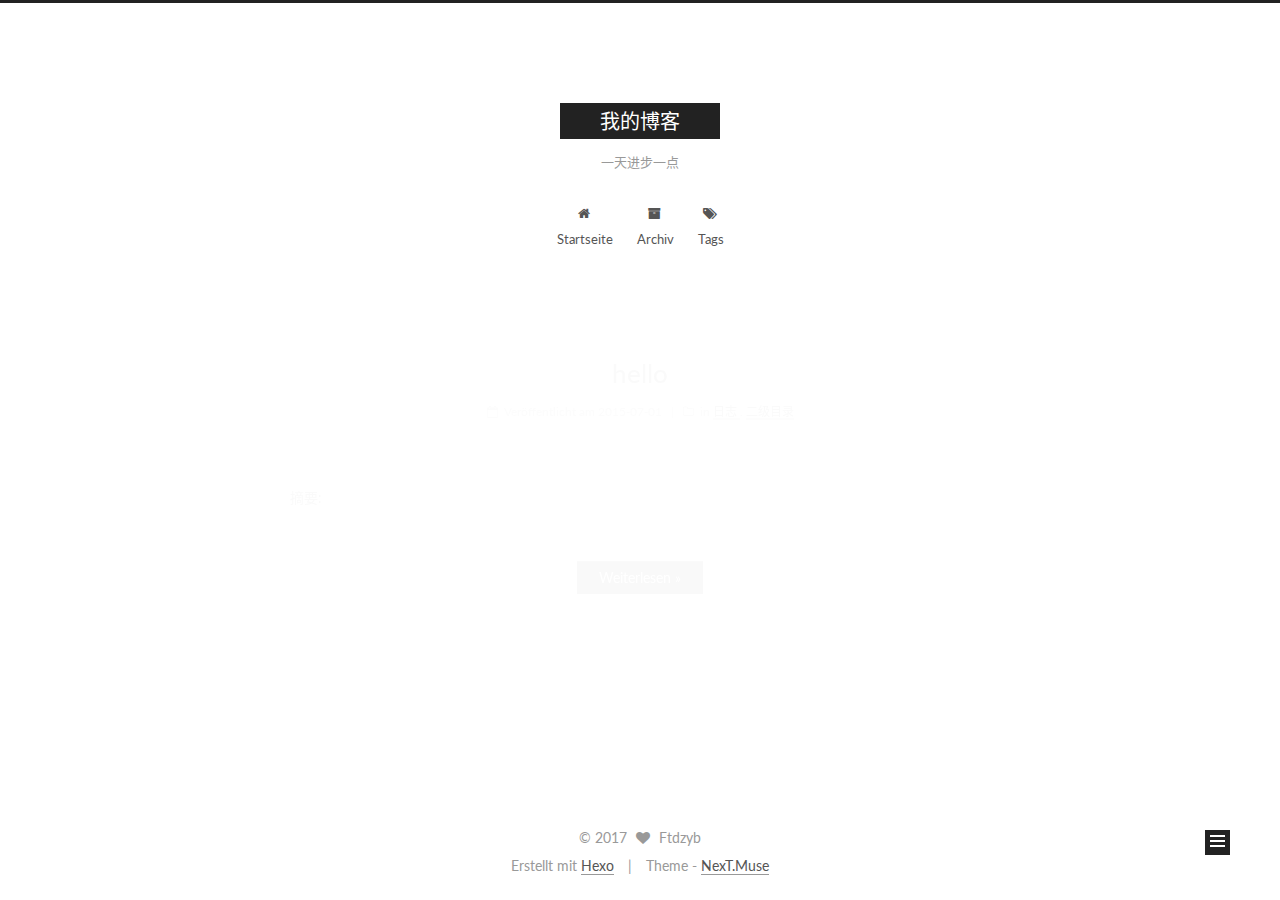
==== commit 90f85275: "Site updated: 2017-02-09 17:35:10" ====
--- a/index.html
+++ b/index.html
@@ -1,14 +1,93 @@
-<!DOCTYPE html>
-<html>
+<!doctype html>
+
+
+
+  
+
+
+<html class="theme-next muse use-motion" lang="zh-CN">
 <head>
-  <meta charset="utf-8">
-  
-  <meta name="renderer" content="webkit">
-  <meta http-equiv="X-UA-Compatible" content="IE=edge" >
-  <link rel="dns-prefetch" href="https://ftdzyb.github.io">
-  <title>我的博客</title>
-  <meta name="viewport" content="width=device-width, initial-scale=1, maximum-scale=1">
-  <meta name="description" content="记录生活点滴">
+  <meta charset="UTF-8"/>
+<meta http-equiv="X-UA-Compatible" content="IE=edge" />
+<meta name="viewport" content="width=device-width, initial-scale=1, maximum-scale=1"/>
+
+
+
+<meta http-equiv="Cache-Control" content="no-transform" />
+<meta http-equiv="Cache-Control" content="no-siteapp" />
+
+
+
+
+
+
+
+
+
+
+
+
+
+
+
+  
+  
+  <link href="/lib/fancybox/source/jquery.fancybox.css?v=2.1.5" rel="stylesheet" type="text/css" />
+
+
+
+
+  
+  
+  
+  
+
+  
+    
+    
+  
+
+  
+
+  
+
+  
+
+  
+
+  
+    
+    
+    <link href="//fonts.googleapis.com/css?family=Lato:300,300italic,400,400italic,700,700italic&subset=latin,latin-ext" rel="stylesheet" type="text/css">
+  
+
+
+
+
+
+
+<link href="/lib/font-awesome/css/font-awesome.min.css?v=4.6.2" rel="stylesheet" type="text/css" />
+
+<link href="/css/main.css?v=5.1.0" rel="stylesheet" type="text/css" />
+
+
+  <meta name="keywords" content="Hexo, NexT" />
+
+
+
+
+
+
+
+
+  <link rel="shortcut icon" type="image/x-icon" href="/favicon.ico?v=5.1.0" />
+
+
+
+
+
+
+<meta name="description" content="记录生活点滴">
 <meta property="og:type" content="website">
 <meta property="og:title" content="我的博客">
 <meta property="og:url" content="https://ftdzyb.github.io/index.html">
@@ -17,471 +96,542 @@
 <meta name="twitter:card" content="summary">
 <meta name="twitter:title" content="我的博客">
 <meta name="twitter:description" content="记录生活点滴">
-  
-    <link rel="alternative" href="/atom.xml" title="我的博客" type="application/atom+xml">
-  
-  
-    <link rel="icon" href="/favicon.png">
-  
-  <link rel="stylesheet" type="text/css" href="/./main.2d7529.css">
-  <style type="text/css">
-  
-    #container.show {
-      background: linear-gradient(200deg,#a0cfe4,#e8c37e);
+
+
+
+<script type="text/javascript" id="hexo.configurations">
+  var NexT = window.NexT || {};
+  var CONFIG = {
+    root: '/',
+    scheme: 'Muse',
+    sidebar: {"position":"left","display":"post"},
+    fancybox: true,
+    motion: true,
+    duoshuo: {
+      userId: '0',
+      author: 'Author'
+    },
+    algolia: {
+      applicationID: '',
+      apiKey: '',
+      indexName: '',
+      hits: {"per_page":10},
+      labels: {"input_placeholder":"Search for Posts","hits_empty":"We didn't find any results for the search: ${query}","hits_stats":"${hits} results found in ${time} ms"}
     }
-  </style>
-  
-
-  
-
+  };
+</script>
+
+
+
+  <link rel="canonical" href="https://ftdzyb.github.io/"/>
+
+
+
+
+
+  <title> 我的博客 </title>
 </head>
 
-<body>
-  <div id="container" q-class="show:isCtnShow">
-    <canvas id="anm-canvas" class="anm-canvas"></canvas>
-    <div class="left-col" q-class="show:isShow">
-      
-<div class="overlay" style="background: #4d4d4d"></div>
-<div class="intrude-less">
-	<header id="header" class="inner">
-		<a href="/" class="profilepic">
-			<img src="null" class="js-avatar">
-		</a>
-		<hgroup>
-		  <h1 class="header-author"><a href="/">Ftdzyb</a></h1>
-		</hgroup>
-		
-		<p class="header-subtitle">一天进步一点</p>
-		
-
-		<nav class="header-menu">
-			<ul>
-			
-				<li><a href="/">主页</a></li>
-	        
-				<li><a href="/tags/随笔/">随笔</a></li>
-	        
-			</ul>
-		</nav>
-		<nav class="header-smart-menu">
-    		
-    			
-    			<a q-on="click: openSlider(e, 'innerArchive')" href="javascript:void(0)">所有文章</a>
-    			
-            
-    			
-    			<a q-on="click: openSlider(e, 'friends')" href="javascript:void(0)">友链</a>
-    			
-            
-    			
-    			<a q-on="click: openSlider(e, 'aboutme')" href="javascript:void(0)">关于我</a>
-    			
-            
-		</nav>
-		<nav class="header-nav">
-			<div class="social">
-				
-					<a class="github" target="_blank" href="#" title="github"><i class="icon-github"></i></a>
-		        
-					<a class="weibo" target="_blank" href="#" title="weibo"><i class="icon-weibo"></i></a>
-		        
-					<a class="rss" target="_blank" href="#" title="rss"><i class="icon-rss"></i></a>
-		        
-					<a class="zhihu" target="_blank" href="#" title="zhihu"><i class="icon-zhihu"></i></a>
-		        
-			</div>
-		</nav>
-	</header>		
+<body itemscope itemtype="http://schema.org/WebPage" lang="zh-CN">
+
+  
+
+
+
+
+
+
+
+
+
+
+
+
+
+
+  
+  
+    
+  
+
+  <div class="container one-collumn sidebar-position-left 
+   page-home 
+ ">
+    <div class="headband"></div>
+
+    <header id="header" class="header" itemscope itemtype="http://schema.org/WPHeader">
+      <div class="header-inner"><div class="site-meta ">
+  
+
+  <div class="custom-logo-site-title">
+    <a href="/"  class="brand" rel="start">
+      <span class="logo-line-before"><i></i></span>
+      <span class="site-title">我的博客</span>
+      <span class="logo-line-after"><i></i></span>
+    </a>
+  </div>
+    
+      <p class="site-subtitle">一天进步一点</p>
+    
 </div>
 
+<div class="site-nav-toggle">
+  <button>
+    <span class="btn-bar"></span>
+    <span class="btn-bar"></span>
+    <span class="btn-bar"></span>
+  </button>
+</div>
+
+<nav class="site-nav">
+  
+
+  
+    <ul id="menu" class="menu">
+      
+        
+        <li class="menu-item menu-item-home">
+          <a href="/" rel="section">
+            
+              <i class="menu-item-icon fa fa-fw fa-home"></i> <br />
+            
+            Startseite
+          </a>
+        </li>
+      
+        
+        <li class="menu-item menu-item-archives">
+          <a href="/archives" rel="section">
+            
+              <i class="menu-item-icon fa fa-fw fa-archive"></i> <br />
+            
+            Archiv
+          </a>
+        </li>
+      
+        
+        <li class="menu-item menu-item-tags">
+          <a href="/tags" rel="section">
+            
+              <i class="menu-item-icon fa fa-fw fa-tags"></i> <br />
+            
+            Tags
+          </a>
+        </li>
+      
+
+      
+    </ul>
+  
+
+  
+</nav>
+
+
+
+ </div>
+    </header>
+
+    <main id="main" class="main">
+      <div class="main-inner">
+        <div class="content-wrap">
+          <div id="content" class="content">
+            
+  <section id="posts" class="posts-expand">
+    
+      
+
+  
+
+  
+  
+  
+
+  <article class="post post-type-normal " itemscope itemtype="http://schema.org/Article">
+  <link itemprop="mainEntityOfPage" href="https://ftdzyb.github.io/2015/07/01/hello-world/">
+
+  <span style="display:none" itemprop="author" itemscope itemtype="http://schema.org/Person">
+    <meta itemprop="name" content="Ftdzyb">
+    <meta itemprop="description" content="">
+    <meta itemprop="image" content="/images/avatar.gif">
+  </span>
+
+  <span style="display:none" itemprop="publisher" itemscope itemtype="http://schema.org/Organization">
+    <meta itemprop="name" content="我的博客">
+    <span style="display:none" itemprop="logo" itemscope itemtype="http://schema.org/ImageObject">
+      <img style="display:none;" itemprop="url image" alt="我的博客" src="">
+    </span>
+  </span>
+
+    
+      <header class="post-header">
+
+        
+        
+          <h1 class="post-title" itemprop="name headline">
+            
+            
+              
+                
+                <a class="post-title-link" href="/2015/07/01/hello-world/" itemprop="url">
+                  hello
+                </a>
+              
+            
+          </h1>
+        
+
+        <div class="post-meta">
+          <span class="post-time">
+            
+              <span class="post-meta-item-icon">
+                <i class="fa fa-calendar-o"></i>
+              </span>
+              
+                <span class="post-meta-item-text">Veröffentlicht am</span>
+              
+              <time title="Post created" itemprop="dateCreated datePublished" datetime="2015-07-01T22:37:23+08:00">
+                2015-07-01
+              </time>
+            
+
+            
+
+            
+          </span>
+
+          
+            <span class="post-category" >
+            
+              <span class="post-meta-divider">|</span>
+            
+              <span class="post-meta-item-icon">
+                <i class="fa fa-folder-o"></i>
+              </span>
+              
+                <span class="post-meta-item-text">in</span>
+              
+              
+                <span itemprop="about" itemscope itemtype="http://schema.org/Thing">
+                  <a href="/categories/日志/" itemprop="url" rel="index">
+                    <span itemprop="name">日志</span>
+                  </a>
+                </span>
+
+                
+                
+                  . 
+                
+              
+                <span itemprop="about" itemscope itemtype="http://schema.org/Thing">
+                  <a href="/categories/日志/二级目录/" itemprop="url" rel="index">
+                    <span itemprop="name">二级目录</span>
+                  </a>
+                </span>
+
+                
+                
+              
+            </span>
+          
+
+          
+            
+          
+
+          
+          
+
+          
+
+          
+
+          
+
+        </div>
+      </header>
+    
+
+
+    <div class="post-body" itemprop="articleBody">
+
+      
+      
+
+      
+        
+          <p>摘要:<br>
+          <!--noindex-->
+          <div class="post-button text-center">
+            <a class="btn" href="/2015/07/01/hello-world/#more" rel="contents">
+              Weiterlesen &raquo;
+            </a>
+          </div>
+          <!--/noindex-->
+        
+      
     </div>
-    <div class="mid-col" q-class="show:isShow,hide:isShow|isFalse">
-      
-<nav id="mobile-nav">
-  	<div class="overlay js-overlay" style="background: #4d4d4d"></div>
-	<div class="btnctn js-mobile-btnctn">
-  		<div class="slider-trigger list" q-on="click: openSlider(e)"><i class="icon icon-sort"></i></div>
-	</div>
-	<div class="intrude-less">
-		<header id="header" class="inner">
-			<div class="profilepic">
-				<img src="null" class="js-avatar">
-			</div>
-			<hgroup>
-			  <h1 class="header-author js-header-author">Ftdzyb</h1>
-			</hgroup>
-			
-			<p class="header-subtitle"><i class="icon icon-quo-left"></i>一天进步一点<i class="icon icon-quo-right"></i></p>
-			
-			
-			
-				
-			
-				
-			
-			
-			
-			<nav class="header-nav">
-				<div class="social">
-					
-						<a class="github" target="_blank" href="#" title="github"><i class="icon-github"></i></a>
-			        
-						<a class="weibo" target="_blank" href="#" title="weibo"><i class="icon-weibo"></i></a>
-			        
-						<a class="rss" target="_blank" href="#" title="rss"><i class="icon-rss"></i></a>
-			        
-						<a class="zhihu" target="_blank" href="#" title="zhihu"><i class="icon-zhihu"></i></a>
-			        
-				</div>
-			</nav>
-
-			<nav class="header-menu js-header-menu">
-				<ul style="width: 50%">
-				
-				
-					<li style="width: 50%"><a href="/">主页</a></li>
-		        
-					<li style="width: 50%"><a href="/tags/随笔/">随笔</a></li>
-		        
-				</ul>
-			</nav>
-		</header>				
-	</div>
-	<div class="mobile-mask" style="display:none" q-show="isShow"></div>
-</nav>
-
-      <div id="wrapper" class="body-wrap">
-        <div class="menu-l">
-          <div class="canvas-wrap">
-            <canvas data-colors="#eaeaea" data-sectionHeight="100" data-contentId="js-content" id="myCanvas1" class="anm-canvas"></canvas>
+
+    <div>
+      
+    </div>
+
+    <div>
+      
+    </div>
+
+
+    <footer class="post-footer">
+      
+
+      
+
+      
+
+      
+      
+        <div class="post-eof"></div>
+      
+    </footer>
+  </article>
+
+
+    
+  </section>
+
+  
+
+          
           </div>
-          <div id="js-content" class="content-ll">
-            
-  
-    <article id="post-hello-world" class="article article-type-post  article-index" itemscope itemprop="blogPost">
-  <div class="article-inner">
-    
-      <header class="article-header">
-        
-  
-    <h1 itemprop="name">
-      <a class="article-title" href="/2015/07/01/hello-world/">hello</a>
-    </h1>
-  
-
-        
-        <a href="/2015/07/01/hello-world/" class="archive-article-date">
-  	<time datetime="2015-07-01T14:37:23.000Z" itemprop="datePublished"><i class="icon-calendar icon"></i>2015-07-01</time>
-</a>
-        
-      </header>
-    
-    <div class="article-entry" itemprop="articleBody">
-      
-        <p>摘要:<br>
-        
-          <a class="article-more-a" href="/2015/07/01/hello-world/#more">more >></a>
-        
-      
-
-      
-    </div>
-    <div class="article-info article-info-index">
-      
-      
-	<div class="article-tag tagcloud">
-		<i class="icon-price-tags icon"></i>
-		<ul class="article-tag-list">
-			 
-        		<li class="article-tag-list-item">
-        			<a href="javascript:void(0)" class="js-tag article-tag-list-link color1">hello</a>
-        		</li>
-      		
-		</ul>
-	</div>
-
-      
-	<div class="article-category tagcloud">
-		<i class="icon-book icon"></i>
-		<ul class="article-tag-list">
-			 
-        		<li class="article-tag-list-item">
-        			<a href="/categories/日志/" class="article-tag-list-link color3">日志</a>
-        		</li>
-      		 
-        		<li class="article-tag-list-item">
-        			<a href="/categories/二级目录/" class="article-tag-list-link color5">二级目录</a>
-        		</li>
-      		
-		</ul>
-	</div>
-
-
-      
-        <p class="article-more-link">
-          <a class="article-more-a" href="/2015/07/01/hello-world/">展开全文 >></a>
-        </p>
-      
-
-      
-      <div class="clearfix"></div>
+          
+
+
+          
+
+        </div>
+        
+          
+  
+  <div class="sidebar-toggle">
+    <div class="sidebar-toggle-line-wrap">
+      <span class="sidebar-toggle-line sidebar-toggle-line-first"></span>
+      <span class="sidebar-toggle-line sidebar-toggle-line-middle"></span>
+      <span class="sidebar-toggle-line sidebar-toggle-line-last"></span>
     </div>
   </div>
-</article>
-
-
-
-
-
-
-
-
-  
-  
-
-
-          </div>
+
+  <aside id="sidebar" class="sidebar">
+    <div class="sidebar-inner">
+
+      
+
+      
+
+      <section class="site-overview sidebar-panel sidebar-panel-active">
+        <div class="site-author motion-element" itemprop="author" itemscope itemtype="http://schema.org/Person">
+          <img class="site-author-image" itemprop="image"
+               src="/images/avatar.gif"
+               alt="Ftdzyb" />
+          <p class="site-author-name" itemprop="name">Ftdzyb</p>
+          <p class="site-description motion-element" itemprop="description">记录生活点滴</p>
         </div>
+        <nav class="site-state motion-element">
+        
+          
+            <div class="site-state-item site-state-posts">
+              <a href="/archives">
+                <span class="site-state-item-count">1</span>
+                <span class="site-state-item-name">Artikel</span>
+              </a>
+            </div>
+          
+
+          
+            <div class="site-state-item site-state-categories">
+              
+                <span class="site-state-item-count">2</span>
+                <span class="site-state-item-name">Kategorien</span>
+              
+            </div>
+          
+
+          
+            <div class="site-state-item site-state-tags">
+              <a href="/tags">
+                <span class="site-state-item-count">1</span>
+                <span class="site-state-item-name">Tags</span>
+              </a>
+            </div>
+          
+
+        </nav>
+
+        
+
+        <div class="links-of-author motion-element">
+          
+        </div>
+
+        
+        
+
+        
+        
+
+        
+
+
+      </section>
+
+      
+
+    </div>
+  </aside>
+
+
+        
       </div>
-      <footer id="footer">
-  <div class="outer">
-    <div id="footer-info">
-    	<div class="footer-left">
-    		&copy; 2017 Ftdzyb
-    	</div>
-      	<div class="footer-right">
-      		<a href="http://hexo.io/" target="_blank">Hexo</a>  Theme <a href="https://github.com/litten/hexo-theme-yilia" target="_blank">Yilia</a> by Litten
-      	</div>
+    </main>
+
+    <footer id="footer" class="footer">
+      <div class="footer-inner">
+        <div class="copyright" >
+  
+  &copy; 
+  <span itemprop="copyrightYear">2017</span>
+  <span class="with-love">
+    <i class="fa fa-heart"></i>
+  </span>
+  <span class="author" itemprop="copyrightHolder">Ftdzyb</span>
+</div>
+
+
+<div class="powered-by">
+  Erstellt mit  <a class="theme-link" href="https://hexo.io">Hexo</a>
+</div>
+
+<div class="theme-info">
+  Theme -
+  <a class="theme-link" href="https://github.com/iissnan/hexo-theme-next">
+    NexT.Muse
+  </a>
+</div>
+
+
+        
+
+        
+      </div>
+    </footer>
+
+    <div class="back-to-top">
+      <i class="fa fa-arrow-up"></i>
     </div>
   </div>
-</footer>
-    </div>
-    <script>
-	var yiliaConfig = {
-		mathjax: false,
-		isHome: true,
-		isPost: false,
-		isArchive: false,
-		isTag: false,
-		isCategory: false,
-		open_in_new: false,
-		root: "/",
-		innerArchive: true,
-		showTags: false
-	}
+
+  
+
+<script type="text/javascript">
+  if (Object.prototype.toString.call(window.Promise) !== '[object Function]') {
+    window.Promise = null;
+  }
 </script>
 
-<script>!function(t){function n(r){if(e[r])return e[r].exports;var o=e[r]={exports:{},id:r,loaded:!1};return t[r].call(o.exports,o,o.exports,n),o.loaded=!0,o.exports}var e={};return n.m=t,n.c=e,n.p="./",n(0)}([function(t,n,e){"use strict";function r(t){return t&&t.__esModule?t:{default:t}}function o(t,n){var e=/\/|index.html/g;return t.replace(e,"")===n.replace(e,"")}function i(){for(var t=document.querySelectorAll(".js-header-menu li a"),n=window.location.pathname,e=0,r=t.length;e<r;e++){var i=t[e];o(n,i.getAttribute("href"))&&(0,d.default)(i,"active")}}function u(t){for(var n=t.offsetLeft,e=t.offsetParent;null!==e;)n+=e.offsetLeft,e=e.offsetParent;return n}function f(t){for(var n=t.offsetTop,e=t.offsetParent;null!==e;)n+=e.offsetTop,e=e.offsetParent;return n}function c(t,n,e,r,o){var i=u(t),c=f(t)-n;if(c-e<=o){var a=t.$newDom;a||(a=t.cloneNode(!0),(0,h.default)(t,a),t.$newDom=a,a.style.position="fixed",a.style.top=(e||c)+"px",a.style.left=i+"px",a.style.zIndex=r||2,a.style.width="100%",a.style.color="#fff"),a.style.visibility="visible",t.style.visibility="hidden"}else{t.style.visibility="visible";var s=t.$newDom;s&&(s.style.visibility="hidden")}}function a(){var t=document.querySelector(".js-overlay"),n=document.querySelector(".js-header-menu");c(t,document.body.scrollTop,-63,2,0),c(n,document.body.scrollTop,1,3,0)}function s(){document.querySelector("#container").addEventListener("scroll",function(t){a()}),window.addEventListener("scroll",function(t){a()}),a()}function l(){x.default.versions.mobile&&window.screen.width<800&&(i(),s())}var p=e(71),d=r(p),v=e(72),y=(r(v),e(84)),h=r(y),b=e(69),x=r(b),m=e(75),g=r(m),w=e(70);l(),(0,w.addLoadEvent)(function(){g.default.init()}),t.exports={}},function(t,n){var e=t.exports="undefined"!=typeof window&&window.Math==Math?window:"undefined"!=typeof self&&self.Math==Math?self:Function("return this")();"number"==typeof __g&&(__g=e)},function(t,n){var e={}.hasOwnProperty;t.exports=function(t,n){return e.call(t,n)}},function(t,n,e){var r=e(49),o=e(15);t.exports=function(t){return r(o(t))}},function(t,n,e){t.exports=!e(8)(function(){return 7!=Object.defineProperty({},"a",{get:function(){return 7}}).a})},function(t,n,e){var r=e(6),o=e(12);t.exports=e(4)?function(t,n,e){return r.f(t,n,o(1,e))}:function(t,n,e){return t[n]=e,t}},function(t,n,e){var r=e(10),o=e(30),i=e(24),u=Object.defineProperty;n.f=e(4)?Object.defineProperty:function(t,n,e){if(r(t),n=i(n,!0),r(e),o)try{return u(t,n,e)}catch(t){}if("get"in e||"set"in e)throw TypeError("Accessors not supported!");return"value"in e&&(t[n]=e.value),t}},function(t,n,e){var r=e(22)("wks"),o=e(13),i=e(1).Symbol,u="function"==typeof i,f=t.exports=function(t){return r[t]||(r[t]=u&&i[t]||(u?i:o)("Symbol."+t))};f.store=r},function(t,n){t.exports=function(t){try{return!!t()}catch(t){return!0}}},function(t,n,e){var r=e(35),o=e(16);t.exports=Object.keys||function(t){return r(t,o)}},function(t,n,e){var r=e(11);t.exports=function(t){if(!r(t))throw TypeError(t+" is not an object!");return t}},function(t,n){t.exports=function(t){return"object"==typeof t?null!==t:"function"==typeof t}},function(t,n){t.exports=function(t,n){return{enumerable:!(1&t),configurable:!(2&t),writable:!(4&t),value:n}}},function(t,n){var e=0,r=Math.random();t.exports=function(t){return"Symbol(".concat(void 0===t?"":t,")_",(++e+r).toString(36))}},function(t,n){var e=t.exports={version:"2.4.0"};"number"==typeof __e&&(__e=e)},function(t,n){t.exports=function(t){if(void 0==t)throw TypeError("Can't call method on  "+t);return t}},function(t,n){t.exports="constructor,hasOwnProperty,isPrototypeOf,propertyIsEnumerable,toLocaleString,toString,valueOf".split(",")},function(t,n){t.exports={}},function(t,n){t.exports=!0},function(t,n){n.f={}.propertyIsEnumerable},function(t,n,e){var r=e(6).f,o=e(2),i=e(7)("toStringTag");t.exports=function(t,n,e){t&&!o(t=e?t:t.prototype,i)&&r(t,i,{configurable:!0,value:n})}},function(t,n,e){var r=e(22)("keys"),o=e(13);t.exports=function(t){return r[t]||(r[t]=o(t))}},function(t,n,e){var r=e(1),o="__core-js_shared__",i=r[o]||(r[o]={});t.exports=function(t){return i[t]||(i[t]={})}},function(t,n){var e=Math.ceil,r=Math.floor;t.exports=function(t){return isNaN(t=+t)?0:(t>0?r:e)(t)}},function(t,n,e){var r=e(11);t.exports=function(t,n){if(!r(t))return t;var e,o;if(n&&"function"==typeof(e=t.toString)&&!r(o=e.call(t)))return o;if("function"==typeof(e=t.valueOf)&&!r(o=e.call(t)))return o;if(!n&&"function"==typeof(e=t.toString)&&!r(o=e.call(t)))return o;throw TypeError("Can't convert object to primitive value")}},function(t,n,e){var r=e(1),o=e(14),i=e(18),u=e(26),f=e(6).f;t.exports=function(t){var n=o.Symbol||(o.Symbol=i?{}:r.Symbol||{});"_"==t.charAt(0)||t in n||f(n,t,{value:u.f(t)})}},function(t,n,e){n.f=e(7)},function(t,n,e){var r=e(1),o=e(14),i=e(46),u=e(5),f="prototype",c=function(t,n,e){var a,s,l,p=t&c.F,d=t&c.G,v=t&c.S,y=t&c.P,h=t&c.B,b=t&c.W,x=d?o:o[n]||(o[n]={}),m=x[f],g=d?r:v?r[n]:(r[n]||{})[f];d&&(e=n);for(a in e)s=!p&&g&&void 0!==g[a],s&&a in x||(l=s?g[a]:e[a],x[a]=d&&"function"!=typeof g[a]?e[a]:h&&s?i(l,r):b&&g[a]==l?function(t){var n=function(n,e,r){if(this instanceof t){switch(arguments.length){case 0:return new t;case 1:return new t(n);case 2:return new t(n,e)}return new t(n,e,r)}return t.apply(this,arguments)};return n[f]=t[f],n}(l):y&&"function"==typeof l?i(Function.call,l):l,y&&((x.virtual||(x.virtual={}))[a]=l,t&c.R&&m&&!m[a]&&u(m,a,l)))};c.F=1,c.G=2,c.S=4,c.P=8,c.B=16,c.W=32,c.U=64,c.R=128,t.exports=c},function(t,n){var e={}.toString;t.exports=function(t){return e.call(t).slice(8,-1)}},function(t,n,e){var r=e(11),o=e(1).document,i=r(o)&&r(o.createElement);t.exports=function(t){return i?o.createElement(t):{}}},function(t,n,e){t.exports=!e(4)&&!e(8)(function(){return 7!=Object.defineProperty(e(29)("div"),"a",{get:function(){return 7}}).a})},function(t,n,e){"use strict";var r=e(18),o=e(27),i=e(36),u=e(5),f=e(2),c=e(17),a=e(51),s=e(20),l=e(58),p=e(7)("iterator"),d=!([].keys&&"next"in[].keys()),v="@@iterator",y="keys",h="values",b=function(){return this};t.exports=function(t,n,e,x,m,g,w){a(e,n,x);var O,S,_,j=function(t){if(!d&&t in A)return A[t];switch(t){case y:return function(){return new e(this,t)};case h:return function(){return new e(this,t)}}return function(){return new e(this,t)}},P=n+" Iterator",E=m==h,M=!1,A=t.prototype,T=A[p]||A[v]||m&&A[m],L=T||j(m),N=m?E?j("entries"):L:void 0,C="Array"==n?A.entries||T:T;if(C&&(_=l(C.call(new t)),_!==Object.prototype&&(s(_,P,!0),r||f(_,p)||u(_,p,b))),E&&T&&T.name!==h&&(M=!0,L=function(){return T.call(this)}),r&&!w||!d&&!M&&A[p]||u(A,p,L),c[n]=L,c[P]=b,m)if(O={values:E?L:j(h),keys:g?L:j(y),entries:N},w)for(S in O)S in A||i(A,S,O[S]);else o(o.P+o.F*(d||M),n,O);return O}},function(t,n,e){var r=e(10),o=e(55),i=e(16),u=e(21)("IE_PROTO"),f=function(){},c="prototype",a=function(){var t,n=e(29)("iframe"),r=i.length,o="<",u=">";for(n.style.display="none",e(48).appendChild(n),n.src="javascript:",t=n.contentWindow.document,t.open(),t.write(o+"script"+u+"document.F=Object"+o+"/script"+u),t.close(),a=t.F;r--;)delete a[c][i[r]];return a()};t.exports=Object.create||function(t,n){var e;return null!==t?(f[c]=r(t),e=new f,f[c]=null,e[u]=t):e=a(),void 0===n?e:o(e,n)}},function(t,n,e){var r=e(35),o=e(16).concat("length","prototype");n.f=Object.getOwnPropertyNames||function(t){return r(t,o)}},function(t,n){n.f=Object.getOwnPropertySymbols},function(t,n,e){var r=e(2),o=e(3),i=e(45)(!1),u=e(21)("IE_PROTO");t.exports=function(t,n){var e,f=o(t),c=0,a=[];for(e in f)e!=u&&r(f,e)&&a.push(e);for(;n.length>c;)r(f,e=n[c++])&&(~i(a,e)||a.push(e));return a}},function(t,n,e){t.exports=e(5)},function(t,n,e){var r=e(15);t.exports=function(t){return Object(r(t))}},function(t,n,e){t.exports={default:e(41),__esModule:!0}},function(t,n,e){t.exports={default:e(42),__esModule:!0}},function(t,n,e){"use strict";function r(t){return t&&t.__esModule?t:{default:t}}n.__esModule=!0;var o=e(39),i=r(o),u=e(38),f=r(u),c="function"==typeof f.default&&"symbol"==typeof i.default?function(t){return typeof t}:function(t){return t&&"function"==typeof f.default&&t.constructor===f.default&&t!==f.default.prototype?"symbol":typeof t};n.default="function"==typeof f.default&&"symbol"===c(i.default)?function(t){return"undefined"==typeof t?"undefined":c(t)}:function(t){return t&&"function"==typeof f.default&&t.constructor===f.default&&t!==f.default.prototype?"symbol":"undefined"==typeof t?"undefined":c(t)}},function(t,n,e){e(65),e(63),e(66),e(67),t.exports=e(14).Symbol},function(t,n,e){e(64),e(68),t.exports=e(26).f("iterator")},function(t,n){t.exports=function(t){if("function"!=typeof t)throw TypeError(t+" is not a function!");return t}},function(t,n){t.exports=function(){}},function(t,n,e){var r=e(3),o=e(61),i=e(60);t.exports=function(t){return function(n,e,u){var f,c=r(n),a=o(c.length),s=i(u,a);if(t&&e!=e){for(;a>s;)if(f=c[s++],f!=f)return!0}else for(;a>s;s++)if((t||s in c)&&c[s]===e)return t||s||0;return!t&&-1}}},function(t,n,e){var r=e(43);t.exports=function(t,n,e){if(r(t),void 0===n)return t;switch(e){case 1:return function(e){return t.call(n,e)};case 2:return function(e,r){return t.call(n,e,r)};case 3:return function(e,r,o){return t.call(n,e,r,o)}}return function(){return t.apply(n,arguments)}}},function(t,n,e){var r=e(9),o=e(34),i=e(19);t.exports=function(t){var n=r(t),e=o.f;if(e)for(var u,f=e(t),c=i.f,a=0;f.length>a;)c.call(t,u=f[a++])&&n.push(u);return n}},function(t,n,e){t.exports=e(1).document&&document.documentElement},function(t,n,e){var r=e(28);t.exports=Object("z").propertyIsEnumerable(0)?Object:function(t){return"String"==r(t)?t.split(""):Object(t)}},function(t,n,e){var r=e(28);t.exports=Array.isArray||function(t){return"Array"==r(t)}},function(t,n,e){"use strict";var r=e(32),o=e(12),i=e(20),u={};e(5)(u,e(7)("iterator"),function(){return this}),t.exports=function(t,n,e){t.prototype=r(u,{next:o(1,e)}),i(t,n+" Iterator")}},function(t,n){t.exports=function(t,n){return{value:n,done:!!t}}},function(t,n,e){var r=e(9),o=e(3);t.exports=function(t,n){for(var e,i=o(t),u=r(i),f=u.length,c=0;f>c;)if(i[e=u[c++]]===n)return e}},function(t,n,e){var r=e(13)("meta"),o=e(11),i=e(2),u=e(6).f,f=0,c=Object.isExtensible||function(){return!0},a=!e(8)(function(){return c(Object.preventExtensions({}))}),s=function(t){u(t,r,{value:{i:"O"+ ++f,w:{}}})},l=function(t,n){if(!o(t))return"symbol"==typeof t?t:("string"==typeof t?"S":"P")+t;if(!i(t,r)){if(!c(t))return"F";if(!n)return"E";s(t)}return t[r].i},p=function(t,n){if(!i(t,r)){if(!c(t))return!0;if(!n)return!1;s(t)}return t[r].w},d=function(t){return a&&v.NEED&&c(t)&&!i(t,r)&&s(t),t},v=t.exports={KEY:r,NEED:!1,fastKey:l,getWeak:p,onFreeze:d}},function(t,n,e){var r=e(6),o=e(10),i=e(9);t.exports=e(4)?Object.defineProperties:function(t,n){o(t);for(var e,u=i(n),f=u.length,c=0;f>c;)r.f(t,e=u[c++],n[e]);return t}},function(t,n,e){var r=e(19),o=e(12),i=e(3),u=e(24),f=e(2),c=e(30),a=Object.getOwnPropertyDescriptor;n.f=e(4)?a:function(t,n){if(t=i(t),n=u(n,!0),c)try{return a(t,n)}catch(t){}if(f(t,n))return o(!r.f.call(t,n),t[n])}},function(t,n,e){var r=e(3),o=e(33).f,i={}.toString,u="object"==typeof window&&window&&Object.getOwnPropertyNames?Object.getOwnPropertyNames(window):[],f=function(t){try{return o(t)}catch(t){return u.slice()}};t.exports.f=function(t){return u&&"[object Window]"==i.call(t)?f(t):o(r(t))}},function(t,n,e){var r=e(2),o=e(37),i=e(21)("IE_PROTO"),u=Object.prototype;t.exports=Object.getPrototypeOf||function(t){return t=o(t),r(t,i)?t[i]:"function"==typeof t.constructor&&t instanceof t.constructor?t.constructor.prototype:t instanceof Object?u:null}},function(t,n,e){var r=e(23),o=e(15);t.exports=function(t){return function(n,e){var i,u,f=String(o(n)),c=r(e),a=f.length;return c<0||c>=a?t?"":void 0:(i=f.charCodeAt(c),i<55296||i>56319||c+1===a||(u=f.charCodeAt(c+1))<56320||u>57343?t?f.charAt(c):i:t?f.slice(c,c+2):(i-55296<<10)+(u-56320)+65536)}}},function(t,n,e){var r=e(23),o=Math.max,i=Math.min;t.exports=function(t,n){return t=r(t),t<0?o(t+n,0):i(t,n)}},function(t,n,e){var r=e(23),o=Math.min;t.exports=function(t){return t>0?o(r(t),9007199254740991):0}},function(t,n,e){"use strict";var r=e(44),o=e(52),i=e(17),u=e(3);t.exports=e(31)(Array,"Array",function(t,n){this._t=u(t),this._i=0,this._k=n},function(){var t=this._t,n=this._k,e=this._i++;return!t||e>=t.length?(this._t=void 0,o(1)):"keys"==n?o(0,e):"values"==n?o(0,t[e]):o(0,[e,t[e]])},"values"),i.Arguments=i.Array,r("keys"),r("values"),r("entries")},function(t,n){},function(t,n,e){"use strict";var r=e(59)(!0);e(31)(String,"String",function(t){this._t=String(t),this._i=0},function(){var t,n=this._t,e=this._i;return e>=n.length?{value:void 0,done:!0}:(t=r(n,e),this._i+=t.length,{value:t,done:!1})})},function(t,n,e){"use strict";var r=e(1),o=e(2),i=e(4),u=e(27),f=e(36),c=e(54).KEY,a=e(8),s=e(22),l=e(20),p=e(13),d=e(7),v=e(26),y=e(25),h=e(53),b=e(47),x=e(50),m=e(10),g=e(3),w=e(24),O=e(12),S=e(32),_=e(57),j=e(56),P=e(6),E=e(9),M=j.f,A=P.f,T=_.f,L=r.Symbol,N=r.JSON,C=N&&N.stringify,k="prototype",F=d("_hidden"),q=d("toPrimitive"),I={}.propertyIsEnumerable,B=s("symbol-registry"),D=s("symbols"),W=s("op-symbols"),H=Object[k],K="function"==typeof L,R=r.QObject,J=!R||!R[k]||!R[k].findChild,U=i&&a(function(){return 7!=S(A({},"a",{get:function(){return A(this,"a",{value:7}).a}})).a})?function(t,n,e){var r=M(H,n);r&&delete H[n],A(t,n,e),r&&t!==H&&A(H,n,r)}:A,G=function(t){var n=D[t]=S(L[k]);return n._k=t,n},$=K&&"symbol"==typeof L.iterator?function(t){return"symbol"==typeof t}:function(t){return t instanceof L},z=function(t,n,e){return t===H&&z(W,n,e),m(t),n=w(n,!0),m(e),o(D,n)?(e.enumerable?(o(t,F)&&t[F][n]&&(t[F][n]=!1),e=S(e,{enumerable:O(0,!1)})):(o(t,F)||A(t,F,O(1,{})),t[F][n]=!0),U(t,n,e)):A(t,n,e)},Y=function(t,n){m(t);for(var e,r=b(n=g(n)),o=0,i=r.length;i>o;)z(t,e=r[o++],n[e]);return t},Q=function(t,n){return void 0===n?S(t):Y(S(t),n)},X=function(t){var n=I.call(this,t=w(t,!0));return!(this===H&&o(D,t)&&!o(W,t))&&(!(n||!o(this,t)||!o(D,t)||o(this,F)&&this[F][t])||n)},V=function(t,n){if(t=g(t),n=w(n,!0),t!==H||!o(D,n)||o(W,n)){var e=M(t,n);return!e||!o(D,n)||o(t,F)&&t[F][n]||(e.enumerable=!0),e}},Z=function(t){for(var n,e=T(g(t)),r=[],i=0;e.length>i;)o(D,n=e[i++])||n==F||n==c||r.push(n);return r},tt=function(t){for(var n,e=t===H,r=T(e?W:g(t)),i=[],u=0;r.length>u;)!o(D,n=r[u++])||e&&!o(H,n)||i.push(D[n]);return i};K||(L=function(){if(this instanceof L)throw TypeError("Symbol is not a constructor!");var t=p(arguments.length>0?arguments[0]:void 0),n=function(e){this===H&&n.call(W,e),o(this,F)&&o(this[F],t)&&(this[F][t]=!1),U(this,t,O(1,e))};return i&&J&&U(H,t,{configurable:!0,set:n}),G(t)},f(L[k],"toString",function(){return this._k}),j.f=V,P.f=z,e(33).f=_.f=Z,e(19).f=X,e(34).f=tt,i&&!e(18)&&f(H,"propertyIsEnumerable",X,!0),v.f=function(t){return G(d(t))}),u(u.G+u.W+u.F*!K,{Symbol:L});for(var nt="hasInstance,isConcatSpreadable,iterator,match,replace,search,species,split,toPrimitive,toStringTag,unscopables".split(","),et=0;nt.length>et;)d(nt[et++]);for(var nt=E(d.store),et=0;nt.length>et;)y(nt[et++]);u(u.S+u.F*!K,"Symbol",{for:function(t){return o(B,t+="")?B[t]:B[t]=L(t)},keyFor:function(t){if($(t))return h(B,t);throw TypeError(t+" is not a symbol!")},useSetter:function(){J=!0},useSimple:function(){J=!1}}),u(u.S+u.F*!K,"Object",{create:Q,defineProperty:z,defineProperties:Y,getOwnPropertyDescriptor:V,getOwnPropertyNames:Z,getOwnPropertySymbols:tt}),N&&u(u.S+u.F*(!K||a(function(){var t=L();return"[null]"!=C([t])||"{}"!=C({a:t})||"{}"!=C(Object(t))})),"JSON",{stringify:function(t){if(void 0!==t&&!$(t)){for(var n,e,r=[t],o=1;arguments.length>o;)r.push(arguments[o++]);return n=r[1],"function"==typeof n&&(e=n),!e&&x(n)||(n=function(t,n){if(e&&(n=e.call(this,t,n)),!$(n))return n}),r[1]=n,C.apply(N,r)}}}),L[k][q]||e(5)(L[k],q,L[k].valueOf),l(L,"Symbol"),l(Math,"Math",!0),l(r.JSON,"JSON",!0)},function(t,n,e){e(25)("asyncIterator")},function(t,n,e){e(25)("observable")},function(t,n,e){e(62);for(var r=e(1),o=e(5),i=e(17),u=e(7)("toStringTag"),f=["NodeList","DOMTokenList","MediaList","StyleSheetList","CSSRuleList"],c=0;c<5;c++){var a=f[c],s=r[a],l=s&&s.prototype;l&&!l[u]&&o(l,u,a),i[a]=i.Array}},function(t,n){"use strict";var e={versions:function(){var t=window.navigator.userAgent;return{trident:t.indexOf("Trident")>-1,presto:t.indexOf("Presto")>-1,webKit:t.indexOf("AppleWebKit")>-1,gecko:t.indexOf("Gecko")>-1&&t.indexOf("KHTML")==-1,mobile:!!t.match(/AppleWebKit.*Mobile.*/),ios:!!t.match(/\(i[^;]+;( U;)? CPU.+Mac OS X/),android:t.indexOf("Android")>-1||t.indexOf("Linux")>-1,iPhone:t.indexOf("iPhone")>-1||t.indexOf("Mac")>-1,iPad:t.indexOf("iPad")>-1,webApp:t.indexOf("Safari")==-1,weixin:t.indexOf("MicroMessenger")==-1}}()};t.exports=e},function(t,n,e){"use strict";function r(t){return t&&t.__esModule?t:{default:t}}var o=e(40),i=r(o),u=function(){function t(t,n,e){return n||e?String.fromCharCode(n||e):o[t]||t}function n(t){return l[t]}var e=/&quot;|&lt;|&gt;|&amp;|&nbsp;|&apos;|&#(\d+);|&#(\d+)/g,r=/['<> "&]/g,o={"&quot;":'"',"&lt;":"<","&gt;":">","&amp;":"&","&nbsp;":" "},f=/\u00a0/g,c=/<br\s*\/?>/gi,a=/\r?\n/g,s=/\s/g,l={};for(var p in o)l[o[p]]=p;return o["&apos;"]="'",l["'"]="&#39;",{encode:function(t){return t?(""+t).replace(r,n).replace(a,"<br/>").replace(s,"&nbsp;"):""},decode:function(n){return n?(""+n).replace(c,"\n").replace(e,t).replace(f," "):""},encodeBase16:function(t){if(!t)return t;t+="";for(var n=[],e=0,r=t.length;r>e;e++)n.push(t.charCodeAt(e).toString(16).toUpperCase());return n.join("")},encodeBase16forJSON:function(t){if(!t)return t;t=t.replace(/[\u4E00-\u9FBF]/gi,function(t){return escape(t).replace("%u","\\u")});for(var n=[],e=0,r=t.length;r>e;e++)n.push(t.charCodeAt(e).toString(16).toUpperCase());return n.join("")},decodeBase16:function(t){if(!t)return t;t+="";for(var n=[],e=0,r=t.length;r>e;e+=2)n.push(String.fromCharCode("0x"+t.slice(e,e+2)));return n.join("")},encodeObject:function(t){if(t instanceof Array)for(var n=0,e=t.length;e>n;n++)t[n]=u.encodeObject(t[n]);else if("object"==("undefined"==typeof t?"undefined":(0,i.default)(t)))for(var r in t)t[r]=u.encodeObject(t[r]);else if("string"==typeof t)return u.encode(t);return t},loadScript:function(t){var n=document.createElement("script");document.getElementsByTagName("body")[0].appendChild(n),n.setAttribute("src",t)},addLoadEvent:function(t){var n=window.onload;"function"!=typeof window.onload?window.onload=t:window.onload=function(){n(),t()}}}}();t.exports=u},function(t,n){function e(t,n){t.classList?t.classList.add(n):t.className+=" "+n}t.exports=e},function(t,n){function e(t,n){if(t.classList)t.classList.remove(n);else{var e=new RegExp("(^|\\b)"+n.split(" ").join("|")+"(\\b|$)","gi");t.className=t.className.replace(e," ")}}t.exports=e},,,function(t,n){"use strict";function e(){var t=document.querySelector("#page-nav");if(t&&!document.querySelector("#page-nav .extend.prev")&&(t.innerHTML='<a class="extend prev disabled" rel="prev">&laquo; Prev</a>'+t.innerHTML),t&&!document.querySelector("#page-nav .extend.next")&&(t.innerHTML=t.innerHTML+'<a class="extend next disabled" rel="next">Next &raquo;</a>'),yiliaConfig&&yiliaConfig.open_in_new){var n=document.querySelectorAll(".article-entry a:not(.article-more-a)");n.forEach(function(t){t.setAttribute("target","_blank")})}var e=document.querySelector("#js-aboutme");e&&0!==e.length&&(e.innerHTML=e.innerText)}t.exports={init:e}},,,,,,,,,function(t,n){function e(t,n){if("string"==typeof n)return t.insertAdjacentHTML("afterend",n);var e=t.nextSibling;return e?t.parentNode.insertBefore(n,e):t.parentNode.appendChild(n)}t.exports=e}])</script><script src="/./main.2d7529.js"></script><script>!function(){var e=function(e){var t=document.createElement("script");document.getElementsByTagName("body")[0].appendChild(t),t.setAttribute("src",e)};e("/slider.885efe.js")}()</script>
-
-
-    
-<div class="tools-col" q-class="show:isShow,hide:isShow|isFalse" q-on="click:stop(e)">
-  <div class="tools-nav header-menu">
-    
-    
-      
-      
-      
-    
-      
-      
-      
-    
-      
-      
-      
-    
-    
-
-    <ul style="width: 70%">
-    
-    
-      
-      <li style="width: 33.333333333333336%" q-on="click: openSlider(e, 'innerArchive')"><a href="javascript:void(0)" q-class="active:innerArchive">所有文章</a></li>
-      
-        
-      
-      <li style="width: 33.333333333333336%" q-on="click: openSlider(e, 'friends')"><a href="javascript:void(0)" q-class="active:friends">友链</a></li>
-      
-        
-      
-      <li style="width: 33.333333333333336%" q-on="click: openSlider(e, 'aboutme')"><a href="javascript:void(0)" q-class="active:aboutme">关于我</a></li>
-      
-        
-    </ul>
-  </div>
-  <div class="tools-wrap">
-    
-    	<section class="tools-section tools-section-all" q-show="innerArchive">
-        <div class="search-wrap">
-          <input class="search-ipt" q-model="search" type="text" placeholder="find something…">
-          <i class="icon-search icon" q-show="search|isEmptyStr"></i>
-          <i class="icon-close icon" q-show="search|isNotEmptyStr" q-on="click:clearChose(e)"></i>
-        </div>
-        <div class="widget tagcloud search-tag">
-          <p class="search-tag-wording">tag:</p>
-          <label class="search-switch">
-            <input type="checkbox" q-on="click:toggleTag(e)" q-attr="checked:showTags">
-          </label>
-          <ul class="article-tag-list" q-show="showTags">
-             
-              <li class="article-tag-list-item">
-                <a href="javascript:void(0)" class="js-tag color1">hello</a>
-              </li>
-            
-            <div class="clearfix"></div>
-          </ul>
-        </div>
-        <ul class="search-ul">
-          <p q-show="jsonFail" style="padding: 20px; font-size: 12px;">
-            缺失模块。<br/>1、在博客根目录（注意不是yilia根目录）执行以下命令：<br/> npm i hexo-generator-json-content --save<br/><br/>
-            2、在根目录_config.yml里添加配置：
-<pre style="font-size: 12px;" q-show="jsonFail">
-  jsonContent:
-    meta: false
-    pages: false
-    posts:
-      title: true
-      date: true
-      path: true
-      text: true
-      raw: false
-      content: false
-      slug: false
-      updated: false
-      comments: false
-      link: false
-      permalink: false
-      excerpt: false
-      categories: false
-      tags: true
-</pre>
-          </p>
-          <li class="search-li" q-repeat="items" q-show="isShow">
-            <a q-attr="href:path|urlformat" class="search-title"><i class="icon-quo-left icon"></i><span q-text="title"></span></a>
-            <p class="search-time">
-              <i class="icon-calendar icon"></i>
-              <span q-text="date|dateformat"></span>
-            </p>
-            <p class="search-tag">
-              <i class="icon-price-tags icon"></i>
-              <span q-repeat="tags" q-on="click:choseTag(e, name)" q-text="name|tagformat"></span>
-            </p>
-          </li>
-        </ul>
-    	</section>
-    
-
-    
-    	<section class="tools-section tools-section-friends" q-show="friends">
-  		
-        <ul class="search-ul">
-          
-            <li class="search-li">
-              <a href="http://localhost:4000/" target="_blank" class="search-title"><i class="icon-quo-left icon"></i>友情链接1</a>
-            </li>
-          
-            <li class="search-li">
-              <a href="http://localhost:4000/" target="_blank" class="search-title"><i class="icon-quo-left icon"></i>友情链接2</a>
-            </li>
-          
-            <li class="search-li">
-              <a href="http://localhost:4000/" target="_blank" class="search-title"><i class="icon-quo-left icon"></i>友情链接3</a>
-            </li>
-          
-            <li class="search-li">
-              <a href="http://localhost:4000/" target="_blank" class="search-title"><i class="icon-quo-left icon"></i>友情链接4</a>
-            </li>
-          
-            <li class="search-li">
-              <a href="http://localhost:4000/" target="_blank" class="search-title"><i class="icon-quo-left icon"></i>友情链接5</a>
-            </li>
-          
-            <li class="search-li">
-              <a href="http://localhost:4000/" target="_blank" class="search-title"><i class="icon-quo-left icon"></i>友情链接6</a>
-            </li>
-          
-        </ul>
-  		
-    	</section>
-    
-
-    
-    	<section class="tools-section tools-section-me" q-show="aboutme">
-  	  	
-  	  		<div class="aboutme-wrap" id="js-aboutme">很惭愧&lt;br&gt;&lt;br&gt;只做了一点微小的工作&lt;br&gt;谢谢大家</div>
-  	  	
-    	</section>
-    
-  </div>
-  
-</div>
-    <!-- Root element of PhotoSwipe. Must have class pswp. -->
-<div class="pswp" tabindex="-1" role="dialog" aria-hidden="true">
-
-    <!-- Background of PhotoSwipe. 
-         It's a separate element as animating opacity is faster than rgba(). -->
-    <div class="pswp__bg"></div>
-
-    <!-- Slides wrapper with overflow:hidden. -->
-    <div class="pswp__scroll-wrap">
-
-        <!-- Container that holds slides. 
-            PhotoSwipe keeps only 3 of them in the DOM to save memory.
-            Don't modify these 3 pswp__item elements, data is added later on. -->
-        <div class="pswp__container">
-            <div class="pswp__item"></div>
-            <div class="pswp__item"></div>
-            <div class="pswp__item"></div>
-        </div>
-
-        <!-- Default (PhotoSwipeUI_Default) interface on top of sliding area. Can be changed. -->
-        <div class="pswp__ui pswp__ui--hidden">
-
-            <div class="pswp__top-bar">
-
-                <!--  Controls are self-explanatory. Order can be changed. -->
-
-                <div class="pswp__counter"></div>
-
-                <button class="pswp__button pswp__button--close" title="Close (Esc)"></button>
-
-                <button class="pswp__button pswp__button--share" style="display:none" title="Share"></button>
-
-                <button class="pswp__button pswp__button--fs" title="Toggle fullscreen"></button>
-
-                <button class="pswp__button pswp__button--zoom" title="Zoom in/out"></button>
-
-                <!-- Preloader demo http://codepen.io/dimsemenov/pen/yyBWoR -->
-                <!-- element will get class pswp__preloader--active when preloader is running -->
-                <div class="pswp__preloader">
-                    <div class="pswp__preloader__icn">
-                      <div class="pswp__preloader__cut">
-                        <div class="pswp__preloader__donut"></div>
-                      </div>
-                    </div>
-                </div>
-            </div>
-
-            <div class="pswp__share-modal pswp__share-modal--hidden pswp__single-tap">
-                <div class="pswp__share-tooltip"></div> 
-            </div>
-
-            <button class="pswp__button pswp__button--arrow--left" title="Previous (arrow left)">
-            </button>
-
-            <button class="pswp__button pswp__button--arrow--right" title="Next (arrow right)">
-            </button>
-
-            <div class="pswp__caption">
-                <div class="pswp__caption__center"></div>
-            </div>
-
-        </div>
-
-    </div>
-
-</div>
-  </div>
+
+
+
+
+
+
+
+
+  
+
+
+
+
+  
+  <script type="text/javascript" src="/lib/jquery/index.js?v=2.1.3"></script>
+
+  
+  <script type="text/javascript" src="/lib/fastclick/lib/fastclick.min.js?v=1.0.6"></script>
+
+  
+  <script type="text/javascript" src="/lib/jquery_lazyload/jquery.lazyload.js?v=1.9.7"></script>
+
+  
+  <script type="text/javascript" src="/lib/velocity/velocity.min.js?v=1.2.1"></script>
+
+  
+  <script type="text/javascript" src="/lib/velocity/velocity.ui.min.js?v=1.2.1"></script>
+
+  
+  <script type="text/javascript" src="/lib/fancybox/source/jquery.fancybox.pack.js?v=2.1.5"></script>
+
+
+  
+
+
+  <script type="text/javascript" src="/js/src/utils.js?v=5.1.0"></script>
+
+  <script type="text/javascript" src="/js/src/motion.js?v=5.1.0"></script>
+
+
+
+  
+  
+
+  
+
+  
+
+
+  <script type="text/javascript" src="/js/src/bootstrap.js?v=5.1.0"></script>
+
+
+
+  
+
+
+
+  
+
+
+
+
+	
+
+
+
+
+
+  
+
+
+
+
+
+  
+
+
+
+
+
+  
+
+
+
+  
+  
+
+  
+
+  
+
+  
+
+  
+
+
 </body>
-</html>+</html>
--- a/css/main.css
+++ b/css/main.css
@@ -0,0 +1,2529 @@
+/* normalize.css v3.0.2 | MIT License | git.io/normalize */
+html {
+  font-family: sans-serif; /* 1 */
+  -ms-text-size-adjust: 100%; /* 2 */
+  -webkit-text-size-adjust: 100%; /* 2 */
+}
+body {
+  margin: 0;
+}
+article,
+aside,
+details,
+figcaption,
+figure,
+footer,
+header,
+hgroup,
+main,
+menu,
+nav,
+section,
+summary {
+  display: block;
+}
+audio,
+canvas,
+progress,
+video {
+  display: inline-block; /* 1 */
+  vertical-align: baseline; /* 2 */
+}
+audio:not([controls]) {
+  display: none;
+  height: 0;
+}
+[hidden],
+template {
+  display: none;
+}
+a {
+  background-color: transparent;
+}
+a:active,
+a:hover {
+  outline: 0;
+}
+abbr[title] {
+  border-bottom: 1px dotted;
+}
+b,
+strong {
+  font-weight: bold;
+}
+dfn {
+  font-style: italic;
+}
+h1 {
+  font-size: 2em;
+  margin: 0.67em 0;
+}
+mark {
+  background: #ff0;
+  color: #000;
+}
+small {
+  font-size: 80%;
+}
+sub,
+sup {
+  font-size: 75%;
+  line-height: 0;
+  position: relative;
+  vertical-align: baseline;
+}
+sup {
+  top: -0.5em;
+}
+sub {
+  bottom: -0.25em;
+}
+img {
+  border: 0;
+}
+svg:not(:root) {
+  overflow: hidden;
+}
+figure {
+  margin: 1em 40px;
+}
+hr {
+  -moz-box-sizing: content-box;
+  box-sizing: content-box;
+  height: 0;
+}
+pre {
+  overflow: auto;
+}
+code,
+kbd,
+pre,
+samp {
+  font-family: monospace, monospace;
+  font-size: 1em;
+}
+button,
+input,
+optgroup,
+select,
+textarea {
+  color: inherit; /* 1 */
+  font: inherit; /* 2 */
+  margin: 0; /* 3 */
+}
+button {
+  overflow: visible;
+}
+button,
+select {
+  text-transform: none;
+}
+button,
+html input[type="button"],
+input[type="reset"],
+input[type="submit"] {
+  -webkit-appearance: button; /* 2 */
+  cursor: pointer; /* 3 */
+}
+button[disabled],
+html input[disabled] {
+  cursor: default;
+}
+button::-moz-focus-inner,
+input::-moz-focus-inner {
+  border: 0;
+  padding: 0;
+}
+input {
+  line-height: normal;
+}
+input[type="checkbox"],
+input[type="radio"] {
+  box-sizing: border-box; /* 1 */
+  padding: 0; /* 2 */
+}
+input[type="number"]::-webkit-inner-spin-button,
+input[type="number"]::-webkit-outer-spin-button {
+  height: auto;
+}
+input[type="search"] {
+  -webkit-appearance: textfield; /* 1 */
+  -moz-box-sizing: content-box;
+  -webkit-box-sizing: content-box; /* 2 */
+  box-sizing: content-box;
+}
+input[type="search"]::-webkit-search-cancel-button,
+input[type="search"]::-webkit-search-decoration {
+  -webkit-appearance: none;
+}
+fieldset {
+  border: 1px solid #c0c0c0;
+  margin: 0 2px;
+  padding: 0.35em 0.625em 0.75em;
+}
+legend {
+  border: 0; /* 1 */
+  padding: 0; /* 2 */
+}
+textarea {
+  overflow: auto;
+}
+optgroup {
+  font-weight: bold;
+}
+table {
+  border-collapse: collapse;
+  border-spacing: 0;
+}
+td,
+th {
+  padding: 0;
+}
+::selection {
+  background: #262a30;
+  color: #fff;
+}
+body {
+  position: relative;
+  font-family: 'Lato', "PingFang SC", "Microsoft YaHei", sans-serif;
+  font-size: 14px;
+  line-height: 2;
+  color: #555;
+  background: #fff;
+}
+@media (max-width: 767px) {
+  body {
+    padding-right: 0 !important;
+  }
+}
+@media (min-width: 768px) and (max-width: 991px) {
+  body {
+    padding-right: 0 !important;
+  }
+}
+@media (min-width: 1600px) {
+  body {
+    font-size: 16px;
+  }
+}
+h1,
+h2,
+h3,
+h4,
+h5,
+h6 {
+  margin: 0;
+  padding: 0;
+  font-weight: bold;
+  line-height: 1.5;
+  font-family: 'Lato', "PingFang SC", "Microsoft YaHei", sans-serif;
+}
+h2,
+h3,
+h4,
+h5,
+h6 {
+  margin: 20px 0 15px;
+}
+h1 {
+  font-size: 22px;
+}
+@media (max-width: 767px) {
+  h1 {
+    font-size: 18px;
+  }
+}
+h2 {
+  font-size: 20px;
+}
+@media (max-width: 767px) {
+  h2 {
+    font-size: 16px;
+  }
+}
+h3 {
+  font-size: 18px;
+}
+@media (max-width: 767px) {
+  h3 {
+    font-size: 14px;
+  }
+}
+h4 {
+  font-size: 16px;
+}
+@media (max-width: 767px) {
+  h4 {
+    font-size: 12px;
+  }
+}
+h5 {
+  font-size: 14px;
+}
+@media (max-width: 767px) {
+  h5 {
+    font-size: 10px;
+  }
+}
+h6 {
+  font-size: 12px;
+}
+@media (max-width: 767px) {
+  h6 {
+    font-size: 8px;
+  }
+}
+p {
+  margin: 0 0 25px 0;
+}
+a {
+  color: #555;
+  text-decoration: none;
+  border-bottom: 1px solid #999;
+  word-wrap: break-word;
+}
+a:hover {
+  color: #222;
+  border-bottom-color: #222;
+}
+ul {
+  list-style: none;
+}
+blockquote {
+  margin: 0;
+  padding: 0;
+}
+img {
+  display: block;
+  margin: auto;
+  max-width: 100%;
+  height: auto;
+}
+hr {
+  margin: 40px 0;
+  height: 3px;
+  border: none;
+  background-color: #ddd;
+  background-image: repeating-linear-gradient(-45deg, #fff, #fff 4px, transparent 4px, transparent 8px);
+}
+blockquote {
+  padding: 0 15px;
+  color: #666;
+  border-left: 4px solid #ddd;
+}
+blockquote cite::before {
+  content: "-";
+  padding: 0 5px;
+}
+dt {
+  font-weight: 700;
+}
+dd {
+  margin: 0;
+  padding: 0;
+}
+.text-left {
+  text-align: left;
+}
+.text-center {
+  text-align: center;
+}
+.text-right {
+  text-align: right;
+}
+.text-justify {
+  text-align: justify;
+}
+.text-nowrap {
+  white-space: nowrap;
+}
+.text-lowercase {
+  text-transform: lowercase;
+}
+.text-uppercase {
+  text-transform: uppercase;
+}
+.text-capitalize {
+  text-transform: capitalize;
+}
+.center-block {
+  display: block;
+  margin-left: auto;
+  margin-right: auto;
+}
+.clearfix:before,
+.clearfix:after {
+  content: " ";
+  display: table;
+}
+.clearfix:after {
+  clear: both;
+}
+.pullquote {
+  width: 45%;
+}
+.pullquote.left {
+  float: left;
+  margin-left: 5px;
+  margin-right: 10px;
+}
+.pullquote.right {
+  float: right;
+  margin-left: 10px;
+  margin-right: 5px;
+}
+.affix.affix.affix {
+  position: fixed;
+}
+.translation {
+  margin-top: -20px;
+  font-size: 14px;
+  color: #999;
+}
+.scrollbar-measure {
+  width: 100px;
+  height: 100px;
+  overflow: scroll;
+  position: absolute;
+  top: -9999px;
+}
+.use-motion .motion-element {
+  opacity: 0;
+}
+#local-search-input {
+  padding: 3px;
+  border: none;
+  text-indent: 14px;
+  border-radius: 0;
+  width: 140px;
+  outline: none;
+  border-bottom: 1px solid #999;
+  background: inherit;
+  opacity: 0.5;
+}
+#local-search-input:focus {
+  opacity: 1;
+}
+.search-icon {
+  position: absolute;
+  top: 9px;
+}
+table {
+  margin: 20px 0;
+  width: 100%;
+  border-collapse: collapse;
+  border-spacing: 0;
+  border: 1px solid #ddd;
+  font-size: 14px;
+  table-layout: fixed;
+  word-wrap: break-all;
+}
+table>tbody>tr:nth-of-type(odd) {
+  background-color: #f9f9f9;
+}
+table>tbody>tr:hover {
+  background-color: #f5f5f5;
+}
+caption,
+th,
+td {
+  padding: 8px;
+  text-align: left;
+  vertical-align: middle;
+  font-weight: normal;
+}
+th,
+td {
+  border-bottom: 3px solid #ddd;
+  border-right: 1px solid #eee;
+}
+th {
+  padding-bottom: 10px;
+  font-weight: 700;
+}
+td {
+  border-bottom-width: 1px;
+}
+html,
+body {
+  height: 100%;
+}
+.container {
+  position: relative;
+  min-height: 100%;
+}
+.header-inner {
+  margin: 0 auto;
+  padding: 100px 0 70px;
+  width: 700px;
+}
+@media (min-width: 1600px) {
+  .container .header-inner {
+    width: 900px;
+  }
+}
+.main {
+  padding-bottom: 150px;
+}
+.main-inner {
+  margin: 0 auto;
+  width: 700px;
+}
+@media (min-width: 1600px) {
+  .container .main-inner {
+    width: 900px;
+  }
+}
+.footer {
+  position: absolute;
+  left: 0;
+  bottom: 0;
+  width: 100%;
+  min-height: 50px;
+}
+.footer-inner {
+  box-sizing: border-box;
+  margin: 20px auto;
+  width: 700px;
+}
+@media (min-width: 1600px) {
+  .container .footer-inner {
+    width: 900px;
+  }
+}
+pre,
+.highlight {
+  overflow: auto;
+  margin: 20px 0;
+  padding: 0;
+  font-size: 13px;
+  color: #4d4d4c;
+  background: #f7f7f7;
+  line-height: 1.6;
+}
+pre,
+code {
+  font-family: consolas, Menlo, "PingFang SC", "Microsoft YaHei", monospace;
+}
+code {
+  padding: 2px 4px;
+  word-wrap: break-word;
+  color: #4d4d4c;
+  background: #f7f7f7;
+  border-radius: 3px;
+  font-size: 13px;
+}
+pre code {
+  padding: 0;
+  color: #4d4d4c;
+  background: none;
+  text-shadow: none;
+}
+.highlight {
+  border-radius: 1px;
+}
+.highlight pre {
+  border: none;
+  margin: 0;
+  padding: 10px 0;
+}
+.highlight table {
+  margin: 0;
+  width: auto;
+  border: none;
+}
+.highlight td {
+  border: none;
+  padding: 0;
+}
+.highlight figcaption {
+  font-size: 1em;
+  color: #4d4d4c;
+  line-height: 1em;
+  margin-bottom: 1em;
+}
+.highlight figcaption:before,
+.highlight figcaption:after {
+  content: " ";
+  display: table;
+}
+.highlight figcaption:after {
+  clear: both;
+}
+.highlight figcaption a {
+  float: right;
+  color: #4d4d4c;
+}
+.highlight figcaption a:hover {
+  border-bottom-color: #4d4d4c;
+}
+.highlight .gutter pre {
+  padding-left: 10px;
+  padding-right: 10px;
+  color: #869194;
+  text-align: right;
+  background-color: #eff2f3;
+}
+.highlight .code pre {
+  padding-left: 10px;
+  padding-right: 10px;
+  background-color: #f7f7f7;
+}
+.highlight .line {
+  height: 20px;
+}
+.gutter {
+  -webkit-user-select: none;
+  -moz-user-select: none;
+  -ms-user-select: none;
+  user-select: none;
+}
+.gist table {
+  width: auto;
+}
+.gist table td {
+  border: none;
+}
+pre .deletion {
+  background: #fdd;
+}
+pre .addition {
+  background: #dfd;
+}
+pre .meta {
+  color: #8959a8;
+}
+pre .comment {
+  color: #8e908c;
+}
+pre .variable,
+pre .attribute,
+pre .tag,
+pre .regexp,
+pre .ruby .constant,
+pre .xml .tag .title,
+pre .xml .pi,
+pre .xml .doctype,
+pre .html .doctype,
+pre .css .id,
+pre .css .class,
+pre .css .pseudo {
+  color: #c82829;
+}
+pre .number,
+pre .preprocessor,
+pre .built_in,
+pre .literal,
+pre .params,
+pre .constant,
+pre .command {
+  color: #f5871f;
+}
+pre .ruby .class .title,
+pre .css .rules .attribute,
+pre .string,
+pre .value,
+pre .inheritance,
+pre .header,
+pre .ruby .symbol,
+pre .xml .cdata,
+pre .special,
+pre .number,
+pre .formula {
+  color: #718c00;
+}
+pre .title,
+pre .css .hexcolor {
+  color: #3e999f;
+}
+pre .function,
+pre .python .decorator,
+pre .python .title,
+pre .ruby .function .title,
+pre .ruby .title .keyword,
+pre .perl .sub,
+pre .javascript .title,
+pre .coffeescript .title {
+  color: #4271ae;
+}
+pre .keyword,
+pre .javascript .function {
+  color: #8959a8;
+}
+.full-image.full-image.full-image {
+  border: none;
+  max-width: 100%;
+  width: auto;
+  margin: 20px auto;
+}
+@media (min-width: 992px) {
+  .full-image.full-image.full-image {
+    max-width: none;
+    width: 110%;
+    margin: 25px -5%;
+  }
+}
+.blockquote-center,
+.page-home .post-type-quote blockquote,
+.page-post-detail .post-type-quote blockquote {
+  position: relative;
+  margin: 40px 0;
+  padding: 0;
+  border-left: none;
+  text-align: center;
+}
+.blockquote-center::before,
+.page-home .post-type-quote blockquote::before,
+.page-post-detail .post-type-quote blockquote::before,
+.blockquote-center::after,
+.page-home .post-type-quote blockquote::after,
+.page-post-detail .post-type-quote blockquote::after {
+  position: absolute;
+  content: ' ';
+  display: block;
+  width: 100%;
+  height: 24px;
+  opacity: 0.2;
+  background-repeat: no-repeat;
+  background-position: 0 -6px;
+  background-size: 22px 22px;
+}
+.blockquote-center::before,
+.page-home .post-type-quote blockquote::before,
+.page-post-detail .post-type-quote blockquote::before {
+  top: -20px;
+  background-image: url("../images/quote-l.svg");
+  border-top: 1px solid #ccc;
+}
+.blockquote-center::after,
+.page-home .post-type-quote blockquote::after,
+.page-post-detail .post-type-quote blockquote::after {
+  bottom: -20px;
+  background-image: url("../images/quote-r.svg");
+  border-bottom: 1px solid #ccc;
+  background-position: 100% 8px;
+}
+.blockquote-center p,
+.page-home .post-type-quote blockquote p,
+.page-post-detail .post-type-quote blockquote p,
+.blockquote-center div,
+.page-home .post-type-quote blockquote div,
+.page-post-detail .post-type-quote blockquote div {
+  text-align: center;
+}
+.post .post-body .group-picture img {
+  box-sizing: border-box;
+  padding: 0 3px;
+  border: none;
+}
+.post .group-picture-row {
+  overflow: hidden;
+  margin-top: 6px;
+}
+.post .group-picture-row:first-child {
+  margin-top: 0;
+}
+.post .group-picture-column {
+  float: left;
+}
+.page-post-detail .post-body .group-picture-column {
+  float: none;
+  margin-top: 10px;
+  width: auto !important;
+}
+.page-post-detail .post-body .group-picture-column img {
+  margin: 0 auto;
+}
+.page-archive .group-picture-container {
+  overflow: hidden;
+}
+.page-archive .group-picture-row {
+  float: left;
+}
+.page-archive .group-picture-row:first-child {
+  margin-top: 6px;
+}
+.page-archive .group-picture-column {
+  max-width: 150px;
+  max-height: 150px;
+}
+.note {
+  padding: 20px;
+  margin: 20px 0;
+  border: 1px solid #eee;
+  border-left-width: 5px;
+  border-radius: 3px;
+}
+.note h2,
+.note h3,
+.note h4,
+.note h5,
+.note h6 {
+  margin-top: 0;
+  margin-bottom: 5px;
+}
+.note p:last-child {
+  margin-bottom: 0;
+}
+.note code {
+  border-radius: 3px;
+}
+.note+.note {
+  margin-top: -5px;
+}
+.default {
+  border-left-color: #777;
+}
+.default h2,
+.default h3,
+.default h4,
+.default h5,
+.default h6 {
+  color: #777;
+}
+.primary {
+  border-left-color: #428bca;
+}
+.primary h2,
+.primary h3,
+.primary h4,
+.primary h5,
+.primary h6 {
+  color: #428bca;
+}
+.success {
+  border-left-color: #5cb85c;
+}
+.success h2,
+.success h3,
+.success h4,
+.success h5,
+.success h6 {
+  color: #5cb85c;
+}
+.danger {
+  border-left-color: #d9534f;
+}
+.danger h2,
+.danger h3,
+.danger h4,
+.danger h5,
+.danger h6 {
+  color: #d9534f;
+}
+.warning {
+  border-left-color: #f0ad4e;
+}
+.warning h2,
+.warning h3,
+.warning h4,
+.warning h5,
+.warning h6 {
+  color: #f0ad4e;
+}
+.info {
+  border-left-color: #5bc0de;
+}
+.info h2,
+.info h3,
+.info h4,
+.info h5,
+.info h6 {
+  color: #5bc0de;
+}
+.btn {
+  display: inline-block;
+  padding: 0 20px;
+  font-size: 14px;
+  color: #fff;
+  background: #222;
+  border: 2px solid #222;
+  text-decoration: none;
+  border-radius: 0;
+  transition-property: background-color;
+  transition-duration: 0.2s;
+  transition-timing-function: ease-in-out;
+  transition-delay: 0s;
+}
+.btn:hover,
+.post-button .btn:hover {
+  border-color: #222;
+  color: #222;
+  background: #fff;
+}
+.btn-bar {
+  display: block;
+  width: 22px;
+  height: 2px;
+  background: #555;
+  border-radius: 1px;
+}
+.btn-bar+.btn-bar {
+  margin-top: 4px;
+}
+.pagination {
+  margin: 120px 0 40px;
+  text-align: center;
+  border-top: 1px solid #eee;
+}
+.page-number-basic,
+.pagination .prev,
+.pagination .next,
+.pagination .page-number,
+.pagination .space {
+  display: inline-block;
+  position: relative;
+  top: -1px;
+  margin: 0 10px;
+  padding: 0 10px;
+  line-height: 30px;
+}
+@media (max-width: 767px) {
+  .page-number-basic,
+  .pagination .prev,
+  .pagination .next,
+  .pagination .page-number,
+  .pagination .space {
+    margin: 0 5px;
+  }
+}
+.pagination .prev,
+.pagination .next,
+.pagination .page-number {
+  border-bottom: 0;
+  border-top: 1px solid #eee;
+  transition-property: border-color;
+  transition-duration: 0.2s;
+  transition-timing-function: ease-in-out;
+  transition-delay: 0s;
+}
+.pagination .prev:hover,
+.pagination .next:hover,
+.pagination .page-number:hover {
+  border-top-color: #222;
+}
+.pagination .space {
+  padding: 0;
+  margin: 0;
+}
+.pagination .prev {
+  margin-left: 0;
+}
+.pagination .next {
+  margin-right: 0;
+}
+.pagination .page-number.current {
+  color: #fff;
+  background: #ccc;
+  border-top-color: #ccc;
+}
+@media (max-width: 767px) {
+  .pagination {
+    border-top: none;
+  }
+  .pagination .prev,
+  .pagination .next,
+  .pagination .page-number {
+    margin-bottom: 10px;
+    border-top: 0;
+    border-bottom: 1px solid #eee;
+  }
+  .pagination .prev:hover,
+  .pagination .next:hover,
+  .pagination .page-number:hover {
+    border-bottom-color: #222;
+  }
+}
+.comments {
+  margin: 60px 20px 0;
+}
+.tag-cloud {
+  text-align: center;
+}
+.tag-cloud a {
+  display: inline-block;
+  margin: 10px;
+}
+.back-to-top {
+  box-sizing: border-box;
+  position: fixed;
+  bottom: -100px;
+  right: 50px;
+  z-index: 1050;
+  padding: 0 6px;
+  width: 25px;
+  background: #222;
+  font-size: 12px;
+  opacity: 1;
+  color: #fff;
+  cursor: pointer;
+  text-align: center;
+  -webkit-transform: translateZ(0);
+  transition-property: bottom;
+  transition-duration: 0.2s;
+  transition-timing-function: ease-in-out;
+  transition-delay: 0s;
+}
+@media (max-width: 767px) {
+  .back-to-top {
+    display: none;
+  }
+}
+@media (min-width: 768px) and (max-width: 991px) {
+  .back-to-top {
+    display: none;
+  }
+}
+.back-to-top.back-to-top-on {
+  bottom: 19px;
+}
+.header {
+  background: #fff;
+}
+.header-inner {
+  position: relative;
+}
+.headband {
+  height: 3px;
+  background: #222;
+}
+.site-meta {
+  margin: 0;
+  text-align: center;
+}
+@media (max-width: 767px) {
+  .site-meta {
+    text-align: center;
+  }
+}
+.brand {
+  position: relative;
+  display: inline-block;
+  padding: 0 40px;
+  color: #fff;
+  background: #222;
+  border-bottom: none;
+}
+.brand:hover {
+  color: #fff;
+}
+.logo {
+  display: inline-block;
+  margin-right: 5px;
+  line-height: 36px;
+  vertical-align: top;
+}
+.site-title {
+  display: inline-block;
+  vertical-align: top;
+  line-height: 36px;
+  font-size: 20px;
+  font-weight: normal;
+  font-family: 'Lato', "PingFang SC", "Microsoft YaHei", sans-serif;
+}
+.site-subtitle {
+  margin-top: 10px;
+  font-size: 13px;
+  color: #999;
+}
+.use-motion .brand {
+  opacity: 0;
+}
+.use-motion .logo,
+.use-motion .site-title,
+.use-motion .site-subtitle {
+  opacity: 0;
+  position: relative;
+  top: -10px;
+}
+.site-nav-toggle {
+  display: none;
+  position: absolute;
+  top: 10px;
+  left: 10px;
+}
+@media (max-width: 767px) {
+  .site-nav-toggle {
+    display: block;
+  }
+}
+.site-nav-toggle button {
+  margin-top: 2px;
+  padding: 9px 10px;
+  background: transparent;
+  border: none;
+}
+@media (max-width: 767px) {
+  .site-nav {
+    display: none;
+    margin: 0 -10px;
+    padding: 0 10px;
+    clear: both;
+    border-top: 1px solid #ddd;
+  }
+}
+@media (min-width: 768px) and (max-width: 991px) {
+  .site-nav {
+    display: block !important;
+  }
+}
+@media (min-width: 992px) {
+  .site-nav {
+    display: block !important;
+  }
+}
+.menu {
+  margin-top: 20px;
+  padding-left: 0;
+  text-align: center;
+}
+.menu .menu-item {
+  display: inline-block;
+  margin: 0 10px;
+}
+@media screen and (max-width: 767px) {
+  .menu .menu-item {
+    margin-top: 10px;
+  }
+}
+.menu .menu-item a {
+  display: block;
+  font-size: 13px;
+  text-transform: capitalize;
+  line-height: inherit;
+  border-bottom: 1px solid transparent;
+  transition-property: border-color;
+  transition-duration: 0.2s;
+  transition-timing-function: ease-in-out;
+  transition-delay: 0s;
+}
+.menu .menu-item a:hover {
+  border-bottom-color: #222;
+}
+.menu .menu-item .fa {
+  margin-right: 5px;
+}
+.use-motion .menu-item {
+  opacity: 0;
+}
+.post-body {
+  font-family: 'Lato', "PingFang SC", "Microsoft YaHei", sans-serif;
+}
+@media (max-width: 767px) {
+  .post-body {
+    word-break: break-word;
+  }
+}
+.post-body .fancybox img {
+  display: block !important;
+  margin: 0 auto;
+  cursor: pointer;
+  cursor: zoom-in;
+  cursor: -webkit-zoom-in;
+}
+.post-body .image-caption,
+.post-body .figure .caption {
+  margin: 10px auto 15px;
+  text-align: center;
+  font-size: 14px;
+  color: #999;
+  font-weight: bold;
+  line-height: 1;
+}
+.post-sticky-flag {
+  display: inline-block;
+  font-size: 16px;
+  -ms-transform: rotate(30deg);
+  -webkit-transform: rotate(30deg);
+  -moz-transform: rotate(30deg);
+  -ms-transform: rotate(30deg);
+  -o-transform: rotate(30deg);
+  transform: rotate(30deg);
+}
+.posts-expand {
+  padding-top: 40px;
+}
+@media (max-width: 767px) {
+  .posts-expand {
+    margin: 0 20px;
+  }
+  .post-body pre,
+  .post-body .highlight {
+    padding: 10px;
+  }
+  .post-body pre .gutter pre,
+  .post-body .highlight .gutter pre {
+    padding-right: 10px;
+  }
+}
+@media (min-width: 992px) {
+  .posts-expand .post-body {
+    text-align: justify;
+  }
+}
+.posts-expand .post-body h2,
+.posts-expand .post-body h3,
+.posts-expand .post-body h4,
+.posts-expand .post-body h5,
+.posts-expand .post-body h6 {
+  padding-top: 10px;
+}
+.posts-expand .post-body h2 .header-anchor,
+.posts-expand .post-body h3 .header-anchor,
+.posts-expand .post-body h4 .header-anchor,
+.posts-expand .post-body h5 .header-anchor,
+.posts-expand .post-body h6 .header-anchor {
+  float: right;
+  margin-left: 10px;
+  color: #ccc;
+  border-bottom-style: none;
+  visibility: hidden;
+}
+.posts-expand .post-body h2 .header-anchor:hover,
+.posts-expand .post-body h3 .header-anchor:hover,
+.posts-expand .post-body h4 .header-anchor:hover,
+.posts-expand .post-body h5 .header-anchor:hover,
+.posts-expand .post-body h6 .header-anchor:hover {
+  color: inherit;
+}
+.posts-expand .post-body h2:hover .header-anchor,
+.posts-expand .post-body h3:hover .header-anchor,
+.posts-expand .post-body h4:hover .header-anchor,
+.posts-expand .post-body h5:hover .header-anchor,
+.posts-expand .post-body h6:hover .header-anchor {
+  visibility: visible;
+}
+.posts-expand .post-body ul li {
+  list-style: circle;
+}
+.posts-expand .post-body img {
+  box-sizing: border-box;
+  margin: auto;
+  padding: 3px;
+  border: 1px solid #ddd;
+}
+.posts-expand .fancybox img {
+  margin: 0 auto;
+}
+@media (max-width: 767px) {
+  .posts-collapse {
+    margin: 0 20px;
+  }
+  .posts-collapse .post-title,
+  .posts-collapse .post-meta {
+    display: block;
+    width: auto;
+    text-align: left;
+  }
+}
+.posts-collapse {
+  position: relative;
+  z-index: 1010;
+  margin-left: 55px;
+}
+.posts-collapse::after {
+  content: " ";
+  position: absolute;
+  top: 20px;
+  left: 0;
+  margin-left: -2px;
+  width: 4px;
+  height: 100%;
+  background: #f5f5f5;
+  z-index: -1;
+}
+@media (max-width: 767px) {
+  .posts-collapse {
+    margin: 0 20px;
+  }
+}
+.posts-collapse .collection-title {
+  position: relative;
+  margin: 60px 0;
+}
+.posts-collapse .collection-title h2 {
+  margin-left: 20px;
+}
+.posts-collapse .collection-title small {
+  color: #bbb;
+}
+.posts-collapse .collection-title::before {
+  content: " ";
+  position: absolute;
+  left: 0;
+  top: 50%;
+  margin-left: -4px;
+  margin-top: -4px;
+  width: 8px;
+  height: 8px;
+  background: #bbb;
+  border-radius: 50%;
+}
+.posts-collapse .post {
+  margin: 30px 0;
+}
+.posts-collapse .post-header {
+  position: relative;
+  transition-duration: 0.2s;
+  transition-timing-function: ease-in-out;
+  transition-delay: 0s;
+  transition-property: border;
+  border-bottom: 1px dashed #ccc;
+}
+.posts-collapse .post-header::before {
+  content: " ";
+  position: absolute;
+  left: 0;
+  top: 12px;
+  width: 6px;
+  height: 6px;
+  margin-left: -4px;
+  background: #bbb;
+  border-radius: 50%;
+  border: 1px solid #fff;
+  transition-duration: 0.2s;
+  transition-timing-function: ease-in-out;
+  transition-delay: 0s;
+  transition-property: background;
+}
+.posts-collapse .post-header:hover {
+  border-bottom-color: #666;
+}
+.posts-collapse .post-header:hover::before {
+  background: #222;
+}
+.posts-collapse .post-meta {
+  position: absolute;
+  font-size: 12px;
+  left: 20px;
+  top: 5px;
+}
+.posts-collapse .post-comments-count {
+  display: none;
+}
+.posts-collapse .post-title {
+  margin-left: 60px;
+  font-size: 16px;
+  font-weight: normal;
+  line-height: inherit;
+}
+.posts-collapse .post-title::after {
+  margin-left: 3px;
+  opacity: 0.6;
+}
+.posts-collapse .post-title a {
+  color: #666;
+  border-bottom: none;
+}
+.page-home .post-type-quote .post-header,
+.page-post-detail .post-type-quote .post-header,
+.page-home .post-type-quote .post-tags,
+.page-post-detail .post-type-quote .post-tags {
+  display: none;
+}
+.posts-expand .post-title {
+  font-size: 26px;
+  text-align: center;
+  word-break: break-word;
+  font-weight: 400;
+}
+@media (max-width: 767px) {
+  .posts-expand .post-title {
+    font-size: 22px;
+  }
+}
+.posts-expand .post-title-link {
+  display: inline-block;
+  position: relative;
+  color: #555;
+  border-bottom: none;
+  line-height: 1.2;
+  vertical-align: top;
+}
+.posts-expand .post-title-link::before {
+  content: "";
+  position: absolute;
+  width: 100%;
+  height: 2px;
+  bottom: 0;
+  left: 0;
+  background-color: #000;
+  visibility: hidden;
+  -webkit-transform: scaleX(0);
+  -moz-transform: scaleX(0);
+  -ms-transform: scaleX(0);
+  -o-transform: scaleX(0);
+  transform: scaleX(0);
+  transition-duration: 0.2s;
+  transition-timing-function: ease-in-out;
+  transition-delay: 0s;
+}
+.posts-expand .post-title-link:hover::before {
+  visibility: visible;
+  -webkit-transform: scaleX(1);
+  -moz-transform: scaleX(1);
+  -ms-transform: scaleX(1);
+  -o-transform: scaleX(1);
+  transform: scaleX(1);
+}
+.posts-expand .post-title-link .fa {
+  font-size: 16px;
+}
+.posts-expand .post-meta {
+  margin: 3px 0 60px 0;
+  color: #999;
+  font-family: 'Lato', "PingFang SC", "Microsoft YaHei", sans-serif;
+  font-size: 12px;
+  text-align: center;
+}
+.posts-expand .post-meta .post-category-list {
+  display: inline-block;
+  margin: 0;
+  padding: 3px;
+}
+.posts-expand .post-meta .post-category-list-link {
+  color: #999;
+}
+.posts-expand .post-meta .post-description {
+  font-size: 14px;
+  margin-top: 2px;
+}
+.post-meta-divider {
+  margin: 0 0.5em;
+}
+.post-meta-item-icon {
+  margin-right: 3px;
+}
+@media (min-width: 768px) and (max-width: 991px) {
+  .post-meta-item-icon {
+    display: inline-block;
+  }
+}
+@media (max-width: 767px) {
+  .post-meta-item-icon {
+    display: inline-block;
+  }
+}
+@media (min-width: 768px) and (max-width: 991px) {
+  .post-meta-item-text {
+    display: none;
+  }
+}
+@media (max-width: 767px) {
+  .post-meta-item-text {
+    display: none;
+  }
+}
+@media (max-width: 767px) {
+  .posts-expand .post-comments-count {
+    display: none;
+  }
+}
+.social-like {
+  font-size: 14px;
+  height: 20px;
+  text-align: center;
+  border-top: 1px solid #eee;
+  padding-top: 9px;
+  margin-top: 45px;
+  display: flex;
+  justify-content: center;
+}
+.vk_like {
+  width: 85px;
+  height: 21px;
+  padding-top: 7px;
+  align-self: center;
+}
+.fb_like {
+  height: 30px;
+  align-self: center;
+}
+.post-button {
+  margin-top: 50px;
+}
+.post-button .btn {
+  color: #fff;
+  font-size: 14px;
+  background: #222;
+  border-radius: 0;
+  line-height: 2;
+  margin: 0 4px 8px 4px;
+}
+.post-button .fa-fw {
+  width: 1.285714285714286em;
+  text-align: left;
+}
+.posts-expand .post-tags {
+  margin-top: 40px;
+  text-align: center;
+}
+.posts-expand .post-tags a {
+  display: inline-block;
+  margin-right: 10px;
+  font-size: 13px;
+}
+.post-nav {
+  display: table;
+  margin-top: 15px;
+  width: 100%;
+  border-top: 1px solid #eee;
+}
+.post-nav-divider {
+  display: table-cell;
+  width: 10%;
+}
+.post-nav-item {
+  display: table-cell;
+  padding: 10px 0 0 0;
+  width: 45%;
+  vertical-align: top;
+}
+.post-nav-item a {
+  position: relative;
+  display: block;
+  line-height: 25px;
+  font-size: 14px;
+  color: #555;
+  border-bottom: none;
+}
+.post-nav-item a:hover {
+  color: #222;
+  border-bottom: none;
+}
+.post-nav-item a:active {
+  top: 2px;
+}
+.post-nav-item .fa {
+  position: absolute;
+  top: 8px;
+  left: 0;
+  font-size: 12px;
+}
+.post-nav-next a {
+  padding-left: 15px;
+}
+.post-nav-prev {
+  text-align: right;
+}
+.post-nav-prev a {
+  padding-right: 15px;
+}
+.post-nav-prev .fa {
+  right: 0;
+  left: auto;
+}
+.posts-expand .post-eof {
+  display: block;
+  margin: 80px auto 60px;
+  width: 8%;
+  height: 1px;
+  background: #ccc;
+  text-align: center;
+}
+.post:last-child .post-eof.post-eof.post-eof {
+  display: none;
+}
+.post-gallery {
+  display: table;
+  table-layout: fixed;
+  width: 100%;
+  border-collapse: separate;
+}
+.post-gallery-row {
+  display: table-row;
+}
+.post-gallery .post-gallery-img {
+  display: table-cell;
+  text-align: center;
+  vertical-align: middle;
+  border: none;
+}
+.post-gallery .post-gallery-img img {
+  max-width: 100%;
+  max-height: 100%;
+  border: none;
+}
+.fancybox-close,
+.fancybox-close:hover {
+  border: none;
+}
+.sidebar {
+  position: fixed;
+  right: 0;
+  top: 0;
+  bottom: 0;
+  width: 0;
+  z-index: 1040;
+  box-shadow: inset 0 2px 6px #000;
+  background: #222;
+  -webkit-transform: translateZ(0);
+}
+.sidebar a {
+  color: #999;
+  border-bottom-color: #555;
+}
+.sidebar a:hover {
+  color: #eee;
+}
+@media (min-width: 768px) and (max-width: 991px) {
+  .sidebar {
+    display: none !important;
+  }
+}
+@media (max-width: 767px) {
+  .sidebar {
+    display: none !important;
+  }
+}
+.sidebar-inner {
+  position: relative;
+  padding: 20px 10px;
+  color: #999;
+  text-align: center;
+}
+.sidebar-toggle {
+  position: fixed;
+  right: 50px;
+  bottom: 45px;
+  width: 15px;
+  height: 15px;
+  padding: 5px;
+  background: #222;
+  line-height: 0;
+  z-index: 1050;
+  cursor: pointer;
+  -webkit-transform: translateZ(0);
+}
+@media (min-width: 768px) and (max-width: 991px) {
+  .sidebar-toggle {
+    display: none;
+  }
+}
+@media (max-width: 767px) {
+  .sidebar-toggle {
+    display: none;
+  }
+}
+.sidebar-toggle-line {
+  position: relative;
+  display: inline-block;
+  vertical-align: top;
+  height: 2px;
+  width: 100%;
+  background: #fff;
+  margin-top: 3px;
+}
+.sidebar-toggle-line:first-child {
+  margin-top: 0;
+}
+.site-author-image {
+  display: block;
+  margin: 0 auto;
+  padding: 2px;
+  max-width: 96px;
+  height: auto;
+  border: 2px solid #333;
+}
+.site-author-name {
+  margin: 5px 0 0;
+  text-align: center;
+  color: #f5f5f5;
+  font-weight: normal;
+}
+.site-description {
+  margin-top: 5px;
+  text-align: center;
+  font-size: 14px;
+  color: #999;
+}
+.site-state {
+  overflow: hidden;
+  line-height: 1.4;
+  white-space: nowrap;
+  text-align: center;
+}
+.site-state-item {
+  display: inline-block;
+  padding: 0 15px;
+  border-left: 1px solid #333;
+}
+.site-state-item:first-child {
+  border-left: none;
+}
+.site-state-item a {
+  border-bottom: none;
+}
+.site-state-item-count {
+  display: block;
+  text-align: center;
+  color: inherit;
+  font-weight: 600;
+  font-size: 18px;
+}
+.site-state-item-name {
+  font-size: 13px;
+  color: inherit;
+}
+.feed-link {
+  margin-top: 20px;
+}
+.feed-link a {
+  display: inline-block;
+  padding: 0 15px;
+  color: #fc6423;
+  border: 1px solid #fc6423;
+  border-radius: 4px;
+}
+.feed-link a i {
+  color: #fc6423;
+  font-size: 14px;
+}
+.feed-link a:hover {
+  color: #fff;
+  background: #fc6423;
+}
+.feed-link a:hover i {
+  color: #fff;
+}
+.links-of-author {
+  margin-top: 20px;
+}
+.links-of-author a {
+  display: inline-block;
+  vertical-align: middle;
+  margin-right: 10px;
+  margin-bottom: 10px;
+  border-bottom-color: #555;
+  font-size: 13px;
+}
+.links-of-author a:before {
+  display: inline-block;
+  vertical-align: middle;
+  margin-right: 3px;
+  content: " ";
+  width: 4px;
+  height: 4px;
+  border-radius: 50%;
+  background: #b08f99;
+}
+.links-of-blogroll {
+  font-size: 13px;
+}
+.links-of-blogroll-title {
+  margin-top: 20px;
+  font-size: 14px;
+  font-weight: 600;
+}
+.links-of-blogroll-list {
+  margin: 0;
+  padding: 0;
+}
+.links-of-blogroll-item {
+  padding: 2px 10px;
+}
+.sidebar-nav {
+  margin: 0 0 20px;
+  padding-left: 0;
+}
+.sidebar-nav li {
+  display: inline-block;
+  cursor: pointer;
+  border-bottom: 1px solid transparent;
+  font-size: 14px;
+  color: #555;
+}
+.sidebar-nav li:hover {
+  color: #f5f5f5;
+}
+.page-post-detail .sidebar-nav-toc {
+  padding: 0 5px;
+}
+.page-post-detail .sidebar-nav-overview {
+  margin-left: 10px;
+}
+.sidebar-nav .sidebar-nav-active {
+  color: #87daff;
+  border-bottom-color: #87daff;
+}
+.sidebar-nav .sidebar-nav-active:hover {
+  color: #87daff;
+}
+.sidebar-panel {
+  display: none;
+}
+.sidebar-panel-active {
+  display: block;
+}
+.post-toc-empty {
+  font-size: 14px;
+  color: #666;
+}
+.post-toc-wrap {
+  overflow: hidden;
+}
+.post-toc {
+  overflow: auto;
+}
+.post-toc ol {
+  margin: 0;
+  padding: 0 2px 5px 10px;
+  text-align: left;
+  list-style: none;
+  font-size: 14px;
+}
+.post-toc ol > ol {
+  padding-left: 0;
+}
+.post-toc ol a {
+  transition-duration: 0.2s;
+  transition-timing-function: ease-in-out;
+  transition-delay: 0s;
+  transition-property: all;
+  color: #999;
+  border-bottom-color: #555;
+}
+.post-toc ol a:hover {
+  color: #ccc;
+  border-bottom-color: #ccc;
+}
+.post-toc .nav-item {
+  overflow: hidden;
+  text-overflow: ellipsis;
+  white-space: nowrap;
+  line-height: 1.8;
+}
+.post-toc .nav .nav-child {
+  display: none;
+}
+.post-toc .nav .active > .nav-child {
+  display: block;
+}
+.post-toc .nav .active-current > .nav-child {
+  display: block;
+}
+.post-toc .nav .active-current > .nav-child > .nav-item {
+  display: block;
+}
+.post-toc .nav .active > a {
+  color: #87daff;
+  border-bottom-color: #87daff;
+}
+.post-toc .nav .active-current > a {
+  color: #87daff;
+}
+.post-toc .nav .active-current > a:hover {
+  color: #87daff;
+}
+.footer {
+  font-size: 14px;
+  color: #999;
+}
+.footer img {
+  border: none;
+}
+.footer-inner {
+  text-align: center;
+}
+.with-love {
+  display: inline-block;
+  margin: 0 5px;
+}
+.powered-by,
+.theme-info {
+  display: inline-block;
+}
+.powered-by {
+  margin-right: 10px;
+}
+.powered-by::after {
+  content: "|";
+  padding-left: 10px;
+}
+.cc-license {
+  margin-top: 10px;
+  text-align: center;
+}
+.cc-license .cc-opacity {
+  opacity: 0.7;
+  border-bottom: none;
+}
+.cc-license .cc-opacity:hover {
+  opacity: 0.9;
+}
+.cc-license img {
+  display: inline-block;
+}
+.theme-next #ds-thread #ds-reset {
+  color: #555;
+}
+.theme-next #ds-thread #ds-reset .ds-replybox {
+  margin-bottom: 30px;
+}
+.theme-next #ds-thread #ds-reset .ds-replybox .ds-avatar,
+.theme-next #ds-reset .ds-avatar img {
+  box-shadow: none;
+}
+.theme-next #ds-thread #ds-reset .ds-textarea-wrapper {
+  border-color: #c7d4e1;
+  background: none;
+  border-top-right-radius: 3px;
+  border-top-left-radius: 3px;
+}
+.theme-next #ds-thread #ds-reset .ds-textarea-wrapper textarea {
+  height: 60px;
+}
+.theme-next #ds-reset .ds-rounded-top {
+  border-radius: 0;
+}
+.theme-next #ds-thread #ds-reset .ds-post-toolbar {
+  box-sizing: border-box;
+  border: 1px solid #c7d4e1;
+  background: #f6f8fa;
+}
+.theme-next #ds-thread #ds-reset .ds-post-options {
+  height: 40px;
+  border: none;
+  background: none;
+}
+.theme-next #ds-thread #ds-reset .ds-toolbar-buttons {
+  top: 11px;
+}
+.theme-next #ds-thread #ds-reset .ds-sync {
+  top: 5px;
+}
+.theme-next #ds-thread #ds-reset .ds-post-button {
+  top: 4px;
+  right: 5px;
+  width: 90px;
+  height: 30px;
+  border: 1px solid #c5ced7;
+  border-radius: 3px;
+  background-image: linear-gradient(#fbfbfc, #f5f7f9);
+  color: #60676d;
+}
+.theme-next #ds-thread #ds-reset .ds-post-button:hover {
+  background-position: 0 -30px;
+  color: #60676d;
+}
+.theme-next #ds-thread #ds-reset .ds-comments-info {
+  padding: 10px 0;
+}
+.theme-next #ds-thread #ds-reset .ds-sort {
+  display: none;
+}
+.theme-next #ds-thread #ds-reset li.ds-tab a.ds-current {
+  border: none;
+  background: #f6f8fa;
+  color: #60676d;
+}
+.theme-next #ds-thread #ds-reset li.ds-tab a.ds-current:hover {
+  background-color: #e9f0f7;
+  color: #60676d;
+}
+.theme-next #ds-thread #ds-reset li.ds-tab a {
+  border-radius: 2px;
+  padding: 5px;
+}
+.theme-next #ds-thread #ds-reset .ds-login-buttons p {
+  color: #999;
+  line-height: 36px;
+}
+.theme-next #ds-thread #ds-reset .ds-login-buttons .ds-service-list li {
+  height: 28px;
+}
+.theme-next #ds-thread #ds-reset .ds-service-list a {
+  background: none;
+  padding: 5px;
+  border: 1px solid;
+  border-radius: 3px;
+  text-align: center;
+}
+.theme-next #ds-thread #ds-reset .ds-service-list a:hover {
+  color: #fff;
+  background: #666;
+}
+.theme-next #ds-thread #ds-reset .ds-service-list .ds-weibo {
+  color: #fc9b00;
+  border-color: #fc9b00;
+}
+.theme-next #ds-thread #ds-reset .ds-service-list .ds-weibo:hover {
+  background: #fc9b00;
+}
+.theme-next #ds-thread #ds-reset .ds-service-list .ds-qq {
+  color: #60a3ec;
+  border-color: #60a3ec;
+}
+.theme-next #ds-thread #ds-reset .ds-service-list .ds-qq:hover {
+  background: #60a3ec;
+}
+.theme-next #ds-thread #ds-reset .ds-service-list .ds-renren {
+  color: #2e7ac4;
+  border-color: #2e7ac4;
+}
+.theme-next #ds-thread #ds-reset .ds-service-list .ds-renren:hover {
+  background: #2e7ac4;
+}
+.theme-next #ds-thread #ds-reset .ds-service-list .ds-douban {
+  color: #37994c;
+  border-color: #37994c;
+}
+.theme-next #ds-thread #ds-reset .ds-service-list .ds-douban:hover {
+  background: #37994c;
+}
+.theme-next #ds-thread #ds-reset .ds-service-list .ds-kaixin {
+  color: #fef20d;
+  border-color: #fef20d;
+}
+.theme-next #ds-thread #ds-reset .ds-service-list .ds-kaixin:hover {
+  background: #fef20d;
+}
+.theme-next #ds-thread #ds-reset .ds-service-list .ds-netease {
+  color: #f00;
+  border-color: #f00;
+}
+.theme-next #ds-thread #ds-reset .ds-service-list .ds-netease:hover {
+  background: #f00;
+}
+.theme-next #ds-thread #ds-reset .ds-service-list .ds-sohu {
+  color: #ffcb05;
+  border-color: #ffcb05;
+}
+.theme-next #ds-thread #ds-reset .ds-service-list .ds-sohu:hover {
+  background: #ffcb05;
+}
+.theme-next #ds-thread #ds-reset .ds-service-list .ds-baidu {
+  color: #2831e0;
+  border-color: #2831e0;
+}
+.theme-next #ds-thread #ds-reset .ds-service-list .ds-baidu:hover {
+  background: #2831e0;
+}
+.theme-next #ds-thread #ds-reset .ds-service-list .ds-google {
+  color: #166bec;
+  border-color: #166bec;
+}
+.theme-next #ds-thread #ds-reset .ds-service-list .ds-google:hover {
+  background: #166bec;
+}
+.theme-next #ds-thread #ds-reset .ds-service-list .ds-weixin {
+  color: #00ce0d;
+  border-color: #00ce0d;
+}
+.theme-next #ds-thread #ds-reset .ds-service-list .ds-weixin:hover {
+  background: #00ce0d;
+}
+.theme-next #ds-thread #ds-reset .ds-service-list .ds-more-services {
+  border: none;
+}
+.theme-next #ds-thread #ds-reset .ds-service-list .ds-more-services:hover {
+  background: none;
+}
+.theme-next #ds-reset .duoshuo-ua-admin {
+  display: inline-block;
+  color: #f00;
+}
+.theme-next #ds-reset .duoshuo-ua-platform,
+.theme-next #ds-reset .duoshuo-ua-browser {
+  color: #ccc;
+}
+.theme-next #ds-reset .duoshuo-ua-platform .fa,
+.theme-next #ds-reset .duoshuo-ua-browser .fa {
+  display: inline-block;
+  margin-right: 3px;
+}
+.theme-next #ds-reset .duoshuo-ua-separator {
+  display: inline-block;
+  margin-left: 5px;
+}
+.theme-next .this_ua {
+  background-color: #ccc !important;
+  border-radius: 4px;
+  padding: 0 5px !important;
+  margin: 1px 1px !important;
+  border: 1px solid #bbb !important;
+  color: #fff;
+  display: inline-block !important;
+}
+.theme-next .this_ua.admin {
+  background-color: #d9534f !important;
+  border-color: #d9534f !important;
+}
+.theme-next .this_ua.platform.iOS,
+.theme-next .this_ua.platform.Mac,
+.theme-next .this_ua.platform.Windows {
+  background-color: #39b3d7 !important;
+  border-color: #46b8da !important;
+}
+.theme-next .this_ua.platform.Linux {
+  background-color: #3a3a3a !important;
+  border-color: #1f1f1f !important;
+}
+.theme-next .this_ua.platform.Android {
+  background-color: #00c47d !important;
+  border-color: #01b171 !important;
+}
+.theme-next .this_ua.browser.Mobile,
+.theme-next .this_ua.browser.Chrome {
+  background-color: #5cb85c !important;
+  border-color: #4cae4c !important;
+}
+.theme-next .this_ua.browser.Firefox {
+  background-color: #f0ad4e !important;
+  border-color: #eea236 !important;
+}
+.theme-next .this_ua.browser.Maxthon,
+.theme-next .this_ua.browser.IE {
+  background-color: #428bca !important;
+  border-color: #357ebd !important;
+}
+.theme-next .this_ua.browser.baidu,
+.theme-next .this_ua.browser.UCBrowser,
+.theme-next .this_ua.browser.Opera {
+  background-color: #d9534f !important;
+  border-color: #d43f3a !important;
+}
+.theme-next .this_ua.browser.Android,
+.theme-next .this_ua.browser.QQBrowser {
+  background-color: #78ace9 !important;
+  border-color: #4cae4c !important;
+}
+.cloud-tie-wrapper img {
+  display: inline-block;
+}
+.cloud-tie-wrapper .total-txt {
+  font-size: 1em !important;
+}
+.cloud-tie-join-count .join-count {
+  color: #555 !important;
+  font-size: inherit !important;
+  margin: 0 !important;
+}
+.post-spread {
+  margin-top: 20px;
+  text-align: center;
+}
+.jiathis_style {
+  display: inline-block;
+}
+.jiathis_style a {
+  border: none;
+}
+.post-spread {
+  margin-top: 20px;
+  text-align: center;
+}
+.bdshare-slide-button-box a {
+  border: none;
+}
+.bdsharebuttonbox {
+  display: inline-block;
+}
+.bdsharebuttonbox a {
+  border: none;
+}
+ul.search-result-list {
+  padding-left: 0px;
+  margin: 0px 5px 0px 8px;
+}
+p.search-result {
+  border-bottom: 1px dashed #ccc;
+  padding: 5px 0;
+}
+a.search-result-title {
+  font-weight: bold;
+}
+a.search-result {
+  border-bottom: transparent;
+  display: block;
+  white-space: nowrap;
+  overflow: hidden;
+  text-overflow: ellipsis;
+}
+.search-keyword {
+  border-bottom: 1px dashed #f00;
+  font-size: 14px;
+  font-weight: bold;
+  color: #f00;
+}
+#local-search-result {
+  height: 88%;
+  overflow: auto;
+}
+.popup {
+  display: none;
+  position: fixed;
+  top: 10%;
+  left: 50%;
+  width: 700px;
+  height: 80%;
+  margin-left: -350px;
+  padding: 3px 0 0 10px;
+  background: #fff;
+  color: #333;
+  z-index: 9999;
+  border-radius: 5px;
+}
+@media (max-width: 767px) {
+  .popup {
+    padding: 3px;
+    top: 0;
+    left: 0;
+    margin: 0;
+    width: 100%;
+    height: 100%;
+    border-radius: 0px;
+  }
+}
+.popoverlay {
+  position: fixed;
+  width: 100%;
+  height: 100%;
+  top: 0px;
+  left: 0px;
+  z-index: 2080;
+  background-color: rgba(0,0,0,0.3);
+}
+#local-search-input {
+  margin-bottom: 10px;
+  padding: 10px;
+  width: 97%;
+  font-size: 18px;
+}
+.popup .fa-search {
+  padding-top: 8px;
+}
+.popup-btn-close {
+  position: absolute;
+  top: 6px;
+  right: 14px;
+  color: #4ebd79;
+  font-size: 14px;
+  font-weight: bold;
+  text-transform: uppercase;
+  cursor: pointer;
+}
+#no-result {
+  position: absolute;
+  left: 44%;
+  top: 42%;
+  color: #ccc;
+}
+.site-uv,
+.site-pv,
+.page-pv {
+  display: inline-block;
+}
+.site-uv .busuanzi-value,
+.site-pv .busuanzi-value,
+.page-pv .busuanzi-value {
+  margin: 0 5px;
+}
+.site-uv {
+  margin-right: 10px;
+}
+.site-uv::after {
+  content: "|";
+  padding-left: 10px;
+}
+.use-motion .post {
+  opacity: 0;
+}
+.page-archive .archive-page-counter {
+  position: relative;
+  top: 3px;
+  left: 20px;
+}
+@media (max-width: 767px) {
+  .page-archive .archive-page-counter {
+    top: 5px;
+  }
+}
+.page-archive .posts-collapse .archive-move-on {
+  position: absolute;
+  top: 11px;
+  left: 0;
+  margin-left: -6px;
+  width: 10px;
+  height: 10px;
+  opacity: 0.5;
+  background: #555;
+  border: 1px solid #fff;
+  border-radius: 50%;
+}
+.category-all-page .category-all-title {
+  text-align: center;
+}
+.category-all-page .category-all {
+  margin-top: 20px;
+}
+.category-all-page .category-list {
+  margin: 0;
+  padding: 0;
+  list-style: none;
+}
+.category-all-page .category-list-item {
+  margin: 5px 10px;
+}
+.category-all-page .category-list-count {
+  color: #bbb;
+}
+.category-all-page .category-list-count:before {
+  display: inline;
+  content: " (";
+}
+.category-all-page .category-list-count:after {
+  display: inline;
+  content: ") ";
+}
+.category-all-page .category-list-child {
+  padding-left: 10px;
+}
+#schedule ul#event-list {
+  padding-left: 30px;
+}
+#schedule ul#event-list hr {
+  margin: 20px 0 45px 0 !important;
+  background: #222;
+}
+#schedule ul#event-list hr:after {
+  display: inline-block;
+  content: 'NOW';
+  background: #222;
+  color: #fff;
+  font-weight: bold;
+  text-align: right;
+  padding: 0 5px;
+}
+#schedule ul#event-list li.event {
+  margin: 20px 0px;
+  background: #f9f9f9;
+  padding-left: 10px;
+  min-height: 40px;
+}
+#schedule ul#event-list li.event h2.event-summary {
+  margin: 0;
+  padding-bottom: 3px;
+}
+#schedule ul#event-list li.event h2.event-summary:before {
+  display: inline-block;
+  font-family: FontAwesome;
+  font-size: 8px;
+  content: '\f111';
+  vertical-align: middle;
+  margin-right: 25px;
+  color: #bbb;
+}
+#schedule ul#event-list li.event span.event-relative-time {
+  display: inline-block;
+  font-size: 12px;
+  font-weight: 400;
+  padding-left: 12px;
+  color: #bbb;
+}
+#schedule ul#event-list li.event span.event-details {
+  display: block;
+  color: #bbb;
+  margin-left: 56px;
+  padding-top: 3px;
+  padding-bottom: 6px;
+  text-indent: -24px;
+  line-height: 18px;
+}
+#schedule ul#event-list li.event span.event-details:before {
+  text-indent: 0;
+  display: inline-block;
+  width: 14px;
+  font-family: FontAwesome;
+  text-align: center;
+  margin-right: 9px;
+  color: #bbb;
+}
+#schedule ul#event-list li.event span.event-details.event-location:before {
+  content: '\f041';
+}
+#schedule ul#event-list li.event span.event-details.event-duration:before {
+  content: '\f017';
+}
+#schedule ul#event-list li.event-past {
+  background: #fcfcfc;
+}
+#schedule ul#event-list li.event-past > * {
+  opacity: 0.6;
+}
+#schedule ul#event-list li.event-past h2.event-summary {
+  color: #bbb;
+}
+#schedule ul#event-list li.event-past h2.event-summary:before {
+  color: #dfdfdf;
+}
+#schedule ul#event-list li.event-now {
+  background: #222;
+  color: #fff;
+  padding: 15px 0 15px 10px;
+}
+#schedule ul#event-list li.event-now h2.event-summary:before {
+  -webkit-transform: scale(1.2);
+  -moz-transform: scale(1.2);
+  -ms-transform: scale(1.2);
+  -o-transform: scale(1.2);
+  transform: scale(1.2);
+  color: #fff;
+  animation: dot-flash 1s alternate infinite ease-in-out;
+}
+#schedule ul#event-list li.event-now * {
+  color: #fff !important;
+}
+@-moz-keyframes dot-flash {
+  from {
+    opacity: 1;
+    -webkit-transform: scale(1.1);
+    -moz-transform: scale(1.1);
+    -ms-transform: scale(1.1);
+    -o-transform: scale(1.1);
+    transform: scale(1.1);
+  }
+  to {
+    opacity: 0;
+    -webkit-transform: scale(1);
+    -moz-transform: scale(1);
+    -ms-transform: scale(1);
+    -o-transform: scale(1);
+    transform: scale(1);
+  }
+}
+@-webkit-keyframes dot-flash {
+  from {
+    opacity: 1;
+    -webkit-transform: scale(1.1);
+    -moz-transform: scale(1.1);
+    -ms-transform: scale(1.1);
+    -o-transform: scale(1.1);
+    transform: scale(1.1);
+  }
+  to {
+    opacity: 0;
+    -webkit-transform: scale(1);
+    -moz-transform: scale(1);
+    -ms-transform: scale(1);
+    -o-transform: scale(1);
+    transform: scale(1);
+  }
+}
+@-o-keyframes dot-flash {
+  from {
+    opacity: 1;
+    -webkit-transform: scale(1.1);
+    -moz-transform: scale(1.1);
+    -ms-transform: scale(1.1);
+    -o-transform: scale(1.1);
+    transform: scale(1.1);
+  }
+  to {
+    opacity: 0;
+    -webkit-transform: scale(1);
+    -moz-transform: scale(1);
+    -ms-transform: scale(1);
+    -o-transform: scale(1);
+    transform: scale(1);
+  }
+}
+@keyframes dot-flash {
+  from {
+    opacity: 1;
+    -webkit-transform: scale(1.1);
+    -moz-transform: scale(1.1);
+    -ms-transform: scale(1.1);
+    -o-transform: scale(1.1);
+    transform: scale(1.1);
+  }
+  to {
+    opacity: 0;
+    -webkit-transform: scale(1);
+    -moz-transform: scale(1);
+    -ms-transform: scale(1);
+    -o-transform: scale(1);
+    transform: scale(1);
+  }
+}
+.page-post-detail .sidebar-toggle-line {
+  background: #87daff;
+}
+.page-post-detail .comments {
+  overflow: hidden;
+}
+@media (max-width: 767px) {
+  .header-inner,
+  .container .main-inner,
+  .footer-inner {
+    width: auto;
+  }
+}
+embed {
+  display: block;
+  margin: 0px auto 25px auto;
+}
+.custom-logo .site-meta-headline {
+  text-align: center;
+}
+.custom-logo .brand {
+  background: none;
+}
+.custom-logo .site-title {
+  margin: 10px auto 0;
+  font-size: 24px;
+  color: #222;
+}
+.custom-logo .site-title a {
+  border: none;
+}
+.custom-logo-image {
+  margin: 0 auto;
+  padding: 5px;
+  max-width: 150px;
+  background: #fff;
+}
+@media (max-width: 767px) {
+  .site-nav {
+    position: absolute;
+    left: 0;
+    top: 52px;
+    margin: 0;
+    width: 100%;
+    padding: 0;
+    background: #fff;
+    border-bottom: 1px solid #ddd;
+    z-index: 1;
+  }
+}
+@media (max-width: 767px) {
+  .menu {
+    text-align: left;
+  }
+}
+@media (max-width: 767px) {
+  .menu .menu-item {
+    display: block;
+    margin: 0 10px;
+    vertical-align: top;
+  }
+}
+@media (max-width: 767px) {
+  .menu .menu-item br {
+    display: none;
+  }
+}
+@media (max-width: 767px) {
+  .menu .menu-item a {
+    padding: 5px 10px;
+  }
+}
+.menu .menu-item .fa {
+  margin-right: 0;
+}
+.site-search form {
+  display: none;
+}
+.links-of-blogroll-inline .links-of-blogroll-item {
+  display: inline-block;
+}
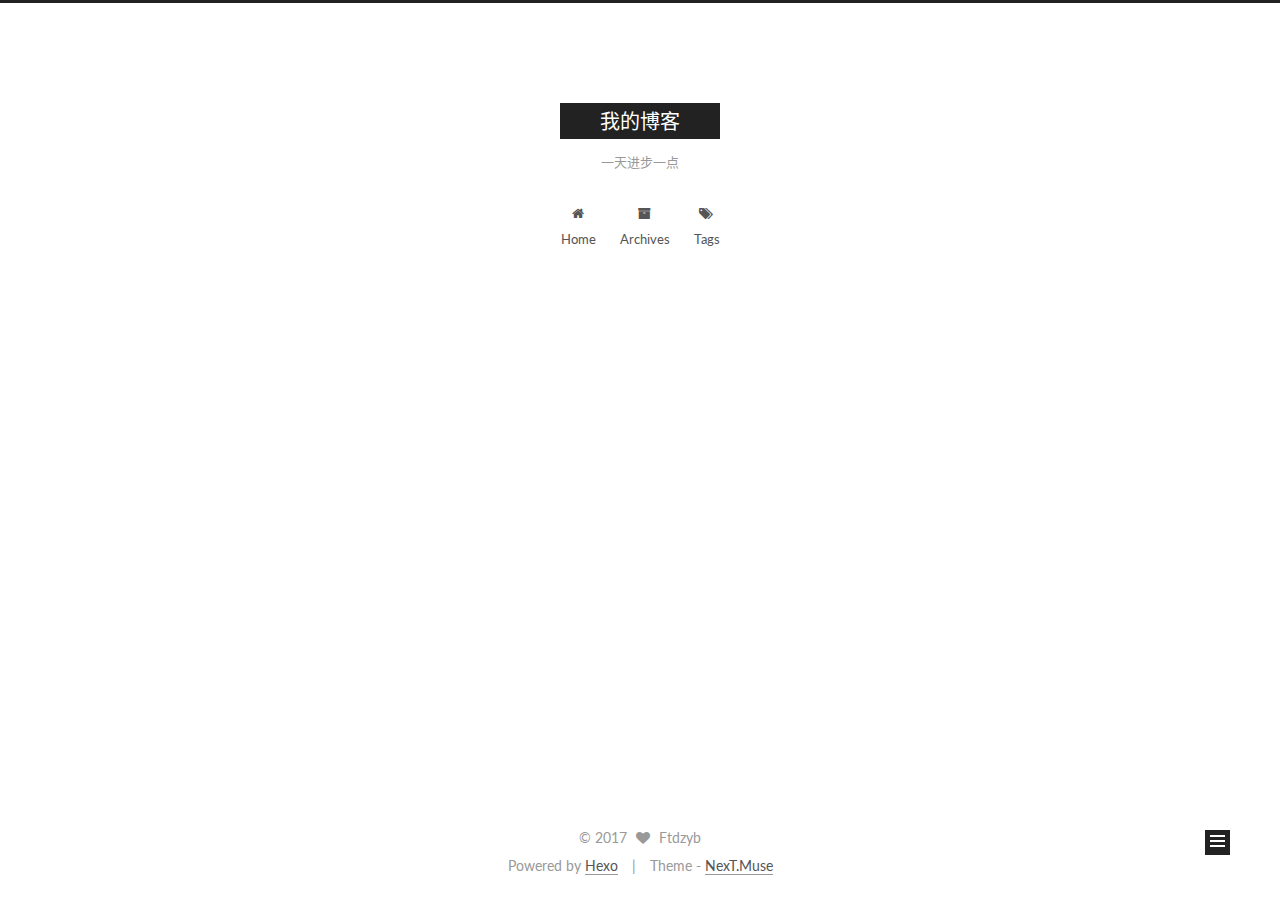
==== commit bbf8acd4: "Site updated: 2017-02-10 09:41:35" ====
--- a/index.html
+++ b/index.html
@@ -195,7 +195,7 @@
             
               <i class="menu-item-icon fa fa-fw fa-home"></i> <br />
             
-            Startseite
+            Home
           </a>
         </li>
       
@@ -205,7 +205,7 @@
             
               <i class="menu-item-icon fa fa-fw fa-archive"></i> <br />
             
-            Archiv
+            Archives
           </a>
         </li>
       
@@ -288,7 +288,7 @@
                 <i class="fa fa-calendar-o"></i>
               </span>
               
-                <span class="post-meta-item-text">Veröffentlicht am</span>
+                <span class="post-meta-item-text">Posted on</span>
               
               <time title="Post created" itemprop="dateCreated datePublished" datetime="2015-07-01T22:37:23+08:00">
                 2015-07-01
@@ -309,7 +309,7 @@
                 <i class="fa fa-folder-o"></i>
               </span>
               
-                <span class="post-meta-item-text">in</span>
+                <span class="post-meta-item-text">In</span>
               
               
                 <span itemprop="about" itemscope itemtype="http://schema.org/Thing">
@@ -320,7 +320,7 @@
 
                 
                 
-                  . 
+                  , 
                 
               
                 <span itemprop="about" itemscope itemtype="http://schema.org/Thing">
@@ -364,7 +364,7 @@
           <!--noindex-->
           <div class="post-button text-center">
             <a class="btn" href="/2015/07/01/hello-world/#more" rel="contents">
-              Weiterlesen &raquo;
+              Read more &raquo;
             </a>
           </div>
           <!--/noindex-->
@@ -441,7 +441,7 @@
             <div class="site-state-item site-state-posts">
               <a href="/archives">
                 <span class="site-state-item-count">1</span>
-                <span class="site-state-item-name">Artikel</span>
+                <span class="site-state-item-name">posts</span>
               </a>
             </div>
           
@@ -450,7 +450,7 @@
             <div class="site-state-item site-state-categories">
               
                 <span class="site-state-item-count">2</span>
-                <span class="site-state-item-name">Kategorien</span>
+                <span class="site-state-item-name">categories</span>
               
             </div>
           
@@ -459,7 +459,7 @@
             <div class="site-state-item site-state-tags">
               <a href="/tags">
                 <span class="site-state-item-count">1</span>
-                <span class="site-state-item-name">Tags</span>
+                <span class="site-state-item-name">tags</span>
               </a>
             </div>
           
@@ -507,7 +507,7 @@
 
 
 <div class="powered-by">
-  Erstellt mit  <a class="theme-link" href="https://hexo.io">Hexo</a>
+  Powered by <a class="theme-link" href="https://hexo.io">Hexo</a>
 </div>
 
 <div class="theme-info">
--- a/css/main.css
+++ b/css/main.css
@@ -1705,7 +1705,7 @@
   width: 4px;
   height: 4px;
   border-radius: 50%;
-  background: #b08f99;
+  background: #ff427c;
 }
 .links-of-blogroll {
   font-size: 13px;
